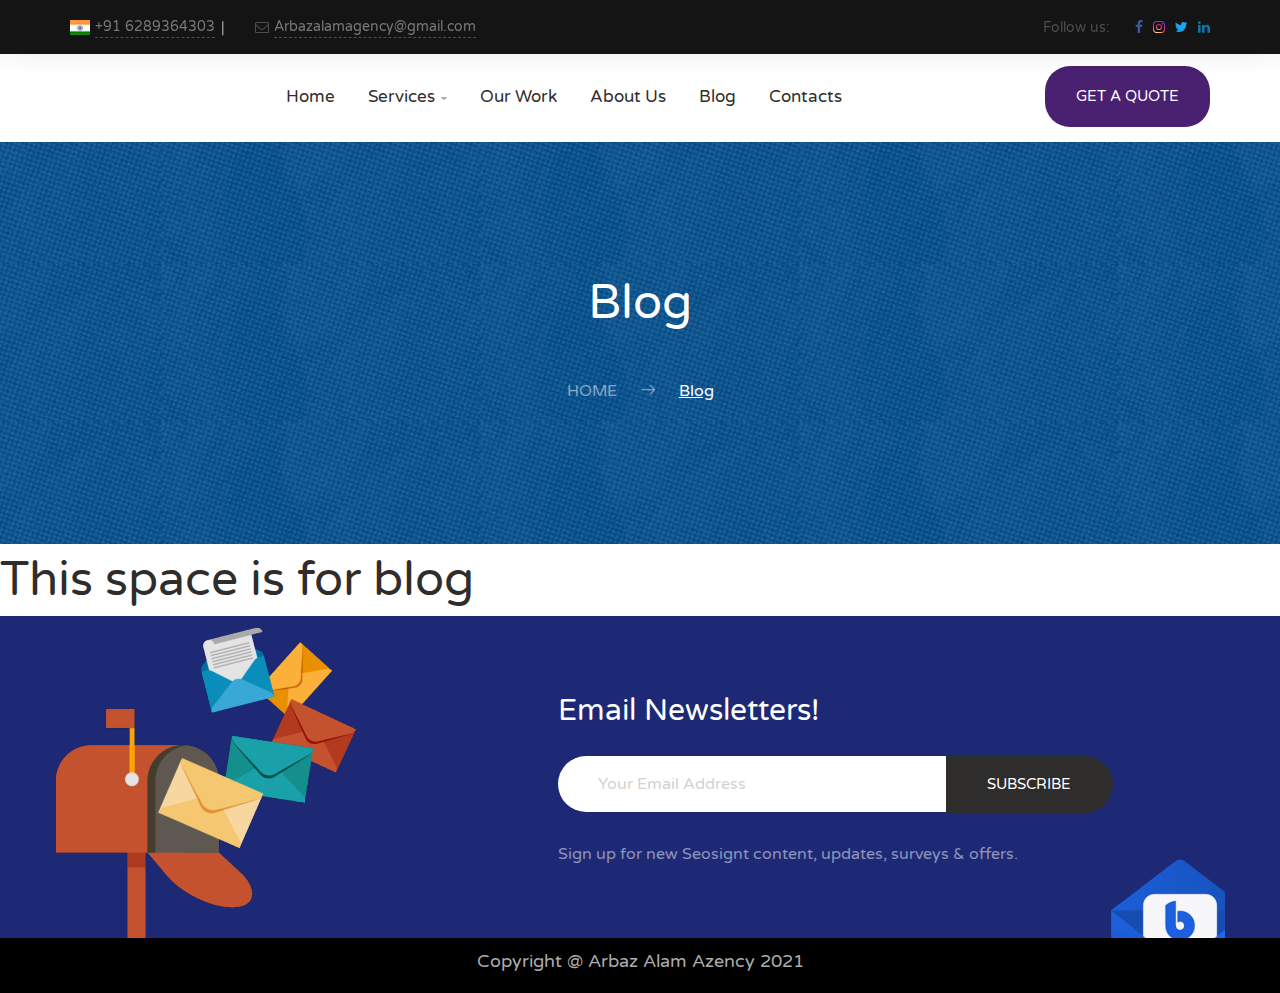
==== Blog.html @ 9a9d2b60 "second commit" ====
<!DOCTYPE html>


<head lang="en">
	<meta charset="UTF-8">
	<meta name="viewport" content="width=device-width, initial-scale=1, maximum-scale=1">
		<title>Full-stack development and digital marketing company : Arbaz Alam Agency</title>
	<meta name="description" content="Arbaz Alam Agency is a full-stack development and 360-degree digital marketing company in Kolkata. We use the latest technology for providing customised digital solutions. "/>
	<meta name="keywords" content=""/>   
 
	<title>Zinfytechwebsolutions</title>
	<link rel="stylesheet" type="text/css" href="Assets/Front/css/fonts.css">
	<link rel="stylesheet" type="text/css" href="Assets/Front/css/crumina-fonts.css">
	<link rel="stylesheet" type="text/css" href="Assets/Front/css/normalize.css">
	<link rel="stylesheet" type="text/css" href="Assets/Front/css/grid.css">
	<link rel="stylesheet" type="text/css" href="Assets/Front/css/base.css">
	<link rel="stylesheet" type="text/css" href="Assets/Front/css/blocks.css">
	<link rel="stylesheet" type="text/css" href="Assets/Front/css/layouts.css">
	<link rel="stylesheet" type="text/css" href="Assets/Front/css/modules.css">
	<link rel="stylesheet" type="text/css" href="Assets/Front/css/widgets-styles.css">
	<link rel="stylesheet" type="text/css" href="Assets/Front/css/ion.rangeSlider.css">
	<!--Plugins styles-->
	<link rel="stylesheet" type="text/css" href="Assets/Front/css/jquery.mCustomScrollbar.css">
	<link rel="stylesheet" type="text/css" href="Assets/Front/css/swiper.min.css">
	<link rel="stylesheet" type="text/css" href="Assets/Front/css/primary-menu.css">
	<link rel="stylesheet" type="text/css" href="Assets/Front/css/magnific-popup.css">
	<!--Styles for RTL-->
	<!--<link rel="stylesheet" type="text/css" href="https://www.arbazalamagency.com/Assets/Front/css/rtl">-->
	<!--External fonts-->
    <link rel="icon" type="image/png" sizes="32x32" href="Assets/Front/img/favicon-32x32.png">
	<link href='https://fonts.googleapis.com/css?family=Varela+Round' rel='stylesheet' type='text/css'>
<meta name="google-site-verification" content="yvPXe2JUXKKVXw12pAyNDhKRA_DHQ8byHoRpGs9jGdY" />


</head>
	<body>
		<body>
		<div class="top-bar top-bar-dark">
	<div class="container">
		<div class="top-bar-contact">
			<div class="contact-item">
                <span><img src="Assets/Front/img/india.jpg"/></span>
                <a href="tel:+91 6289364303">+91 6289364303</a>
			</div>
			<div class="contact-item">
				<span><i class="fa fa-envelope-o" aria-hidden="true"></i></span> 
                <a href="mailUs:">Arbazalamagency@gmail.com</a>
			</div>
		</div>
		<div class="follow_us">
			<span>Follow us:</span>
			<div class="socials">
				<a href="https://www.facebook.com/Arbazalamagency" target="_blank" class="social__item">
					<i class="fa fa-facebook" aria-hidden="true"></i>
				</a>
				<a href="https://www.instagram.com/Arbazalamagency" target="_blank" class="social__item">
					<i class="fa fa-instagram" aria-hidden="true"></i>
				</a>
				<a href="https://twitter.com/Arbazalamagency" target="_blank" class="social__item">
					<i class="fa fa-twitter" aria-hidden="true"></i>
				</a>
				<a href="https://www.linkedin.com/company/Arbazalamagency" target="_blank" class="social__item">
					<i class="fa fa-linkedin" aria-hidden="true"></i>
				</a>
			</div>
		</div>
		<a href="#" class="top-bar-close" id="top-bar-close-js">
			<span></span>
			<span></span>
		</a>
	</div>
</div>
<header class="header" id="site-header">
	<a href="#" id="top-bar-js" class="top-bar-link">
		<i class="seosight-icon seoicon-arrow-to-bottom"></i>
	</a>
	<div class="container">
		<div class="header-content-wrapper">
			<div class="logo">
				<a href="index.html" class="full-block-link"></a>
				 <img src="Assets/Front/img/logo.png" alt=""/>
				<div class="logo-text">
					<div class="logo-title"></div>
				</div>
			</div>

			<nav id="primary-menu" class="primary-menu">
				<a href='javascript:void(0)' id="menu-icon-trigger" class="menu-icon-trigger showhide">
					<span class="mob-menu--title">Menu</span>
					<span id="menu-icon-wrapper" class="menu-icon-wrapper" style="visibility: hidden">
						<svg width="1000px" height="1000px">
						<path id="pathD" d="M 300 400 L 700 400 C 900 400 900 750 600 850 A 400 400 0 0 1 200 200 L 800 800"></path>
						<path id="pathE" d="M 300 500 L 700 500"></path>
						<path id="pathF" d="M 700 600 L 300 600 C 100 600 100 200 400 150 A 400 380 0 1 1 200 800 L 800 200"></path>
						</svg>
					</span>
				</a>

				<!-- menu-icon-wrapper -->

				<ul class="primary-menu-menu">
					<li class="menu-item-has-children">
						<a href="index.html">Home</a>
					</li>

					<li class="has-megamenu menu-item-has-children">
						<a href="services.html">Services</a>
						<div class="megamenu" style="background-image: url(Assets/Front/img/menu-bg.png);">
							<div class="megamenu-row">

								<div class="col3">
									<ul>
										<li class="megamenu-item-info"><a href="graphics.html"><h5 class="megamenu-item-info-title">Graphics Designing</h5></a>  </li>
									</ul>
								</div>
								<div class="col3">
									<ul>
										<li class="megamenu-item-info"><a href="web-application-development.html"><h5 class="megamenu-item-info-title">Web Application Development</h5></a></li>
										

									</ul>
								</div>
								<div class="col3">
									<ul>
										<li class="megamenu-item-info"><a href="website-design-and-development.html"><h5 class="megamenu-item-info-title">Web Designing & Developments</h5></a></li>

									</ul>
								</div>
								<div class="col3">
                                    <ul>
										<li class="megamenu-item-info"><a href="dedicated-hiring.html"><h5 class="megamenu-item-info-title">Dedicated Hiring</h5></a></li>

									</ul>
								</div>
							</div>
                            
                            <div class="megamenu-row">

								<div class="col3">
									<ul>
										<li class="megamenu-item-info"><a href="digital-marketing.html"><h5 class="megamenu-item-info-title">Digital Marketing</h5></a></li>
										
                                        <li><a href="content-marketing.html">Content Marketing<i class="seoicon-right-arrow"></i></a></li>
										
										<li><a href="youtube-marketing.html">Youtube Marketing<i class="seoicon-right-arrow"></i></a></li>
										<li><a href="online-reputation-management.html">Online Reputation Management<i class="seoicon-right-arrow"></i></a></li>    
										<li><a href="pay-per-click-services.html">PPC and Search Engine Optimization<i class="seoicon-right-arrow"></i></a></li>
										<li><a href="app-store-optimization.html">App Store Optimization<i class="seoicon-right-arrow"></i></a></li>  
										<li><a href="social-media-marketing.html">Social Media Marketing<i class="seoicon-right-arrow"></i></a></li>
										<li><a href="search-engine-optimization.html">Search Engine Optimization</a></li>
										
									</ul>
								</div>
								<div class="col3">
									<ul>
										<li class="megamenu-item-info"><a href="cloud-application-development.html"><h5 class="megamenu-item-info-title">Cloud Application Development</h5></a></li>
									</ul>
								</div>
								<div class="col3">
									<ul>
										<li class="megamenu-item-info"><a href="ecommerce-solution.html"><h5 class="megamenu-item-info-title">Ecommerce Solution</h5></a></li>

									</ul>
								</div>


								<div class="col3">
									<ul>
  
										<li class="megamenu-item-info"><a href="mobile-application-development.html"><h5 class="megamenu-item-info-title">Mobile Application Development</h5></a></li>


									</ul>
								</div>
                                
                                

							</div>
						</div>
					</li>

					<li class="">
						<a href="our-work.html">Our Work</a>
					</li>  

					<li class="">
						<a href="about-us.html">About Us</a>

					</li>
					<li class="">
						<a href="blog.html">Blog</a>
					</li>


					<li class="">
						<a href="contacts.html">Contacts</a>
					</li>
				</ul>
			</nav>

			<ul class="nav-add">
				<li class="cart">

					<a href="#" class="js-cart-animate btn btn-medium btn--dark btn-hover-shadow user-menu-content  js-open-aside">
						Get a Quote 

					</a>

				</li>
			</ul>

		</div>

	</div>

</header>

<div class="mCustomScrollbar">
	<div class="popup right-menu">
		<div class="right-menu-wrap">
			<div class="user-menu-close js-close-aside">
				<a href="#" class="user-menu-content  js-clode-aside">
					<span></span>
					<span></span>
				</a>
			</div>
			<div class="logo">
				<a href="index.html" class="full-block-link"></a>
				<div class="logo-text">
					<div class="logo-title"><img src="Assets/Front/img/logo.png"/></div>
				</div>
			</div>
		</div>
		<div class="widget login">
			<form method="post" class="get-a-qoute-form">
			<input type="hidden" name="_token" value="SbrLzs7qEMmmI4bLr6UPaK0O0pzH6gcvlHvcuv82">				<input type="hidden" name="form_type" value="1">
				<input name="gaq_first_name" id="gaq_first_name" class="input-standard-grey" placeholder="First Name" type="text">
				<input name="gaq_second_name" id="gaq_second_name" class="password input-standard-grey" placeholder="Last Name" type="text">
				<input name="gaq_email" id="gaq_email" class="input-standard-grey" placeholder="Email" type="email">
				<input name="gaq_phone" id="gaq_phone" class="input-standard-grey" placeholder="Phone Number" type="text">
                <select id="gaq_service" name="gaq_service" class="input-standard-grey">
                    <option value="">-- Select Service --</option>
                    <option value="Graphics Design">Graphics Design</option>
                    <option value="Web Application Development">Web Application Development</option>
                    <option value="Website Design And Development">Website Design And Development</option>
                    <option value="Dedicated Hiring">Dedicated Hiring</option>
                    <option value="Digital Marketing">Digital Marketing</option>
                    <option value="Cloud Application Development">Cloud Application Development</option>
                    <option value="Ecommerce Solution">Ecommerce Solution</option>
                    <option value="Mobile Application Development">Mobile Application Development</option>
                </select>
				<textarea name="gaq_message" id="gaq_message" class="input-standard-grey" placeholder="Message"></textarea>
				<button class="btn btn-medium btn--dark btn-hover-shadow" name="">Send Message</button>

				<span id="get-a-qoute-form-msg"></span>
			</form>
		</div>
	</div>
</div>
<div class="content-wrapper">		
				<!-- Stunning Header -->
	<div class="stunning-header stunning-header-bg-lightblue">
		<div class="stunning-header-content"> 
			<h1 class="stunning-header-title">Blog</h1>
			<ul class="breadcrumbs">
				<li class="breadcrumbs-item">
					<a href="index.html">Home</a>
					<i class="seoicon-right-arrow"></i>
				</li>
				<li class="breadcrumbs-item active">
					<span href="#">Blog</span>
					<i class="seoicon-right-arrow"></i>
				</li>
			</ul>
		</div>
	</div>

	
	<!-- End Stunning header -->

	<h1>This space is for blog</h1>


	<!-- End Clients -->
	<div class="container-fluid bg-greens-color">
		<div class="row">
			<div class="container">

				<div class="row">

					<div class="subscribe scrollme">

						<div class="col-lg-6 col-lg-offset-5 col-md-6 col-md-offset-5 col-sm-12 col-xs-12">
							<h4 class="subscribe-title">Email Newsletters!</h4>
							<form class="subscribe-form" method="post">
								<input type="hidden" name="_token" value="SbrLzs7qEMmmI4bLr6UPaK0O0pzH6gcvlHvcuv82">								<input class="input-standard-grey input-white" name="subscribe_email" id="subscribe_email" placeholder="Your Email Address" type="email">
								<button class="subscr-btn">subscribe  
									<span class="semicircle--right"></span>
								</button> 
								<span id="subscribe-form-msg"></span>
							</form>
							<div class="sub-title">Sign up for new Seosignt content, updates, surveys & offers.</div>

						</div>  

						<div class="images-block">
							<img loading="lazy" src="Assets/Front/img/subscr1.png" alt="mail" class="mail">
							<img loading="lazy" src="Assets/Front/img/subscr-mailopen.png" alt="mail" class="mail-2">
						</div>
					</div>
				</div>
			</div>
		</div>
	</div>

<footer class="copyrt">
	<div >
		<p>Copyright @ Arbaz Alam Azency 2021</p>
	</div>
</footer>
	

<!-- Start of HubSpot Embed Code -->
  <script type="text/javascript" id="hs-script-loader" async defer src="../js.hs-scripts.com/9152427.js"></script>
<!-- End of HubSpot Embed Code -->


<!-- End Footer -->




<div id="myModal2" class="modal1">

  <!-- Modal content -->
  <div class="modal-content bs-example">
    <span class="close1">&times;</span>
    <img src="Assets/Front/img/iso-2015.jpg"/> 
  </div>

</div>
<div id="myModal3" class="modal">

  <!-- Modal content -->
  <div class="modal-content bs-example">
    <span class="close2">&times;</span>
    <img src="Assets/Front/img/iso-27001.jpg"/> 
  </div>

</div>

<!-- Overlay Search -->
<!--div class="overlay_search">
	<div class="container">
		<div class="row">
			<div class="form_search-wrap">
				<form>
					<input class="overlay_search-input" placeholder="Type and hit Enter..." type="text">
					<a href="#" class="overlay_search-close">
						<span></span>
						<span></span>
					</a>
				</form>
			</div>
		</div>
	</div>
</div--->	
<script src="Assets/Front/js/jquery-3.4.1.js"></script>
<!--script src="https://www.arystonwebsolution.com/assets/js/jquery.validate.js"></script--> 
<script src="Assets/Front/js/jquery.validate.js"></script> 
<script src="Assets/Front/js/js-plugins/crum-mega-menu.js"></script>
<script src="Assets/Front/js/js-plugins/swiper.jquery.min.js"></script>
<script src="Assets/Front/js/js-plugins/waypoints.js"></script>
<script src="Assets/Front/js/js-plugins/jquery.drawsvg.js"></script>
<script src="Assets/Front/js/js-plugins/jquery-countTo.js"></script>
<script src="Assets/Front/js/js-plugins/jquery.mousewheel.js"></script>
<script src="Assets/Front/js/js-plugins/jquery.mCustomScrollbar.js"></script>
<script src="Assets/Front/js/js-plugins/imagesLoaded.js"></script>
<script src="Assets/Front/js/js-plugins/jquery.magnific-popup.js"></script>
<script src="Assets/Front/js/js-plugins/jquery.matchHeight.js"></script>
<script src="Assets/Front/js/js-plugins/segment.js"></script>
<script src="Assets/Front/js/js-plugins/bootstrap.js"></script>
<script src="Assets/Front/js/js-plugins/jquery-circle-progress.js"></script>
<script src="Assets/Front/js/js-plugins/Headroom.js"></script>
<script src="Assets/Front/js/js-plugins/smooth-scroll.js"></script>
<script src="Assets/Front/js/js-plugins/jquery.nice-select.js"></script>
<script src="Assets/Front/js/js-plugins/fastClick.js"></script>
<script src="Assets/Front/js/js-plugins/form-actions.js"></script>
<script src="Assets/Front/js/js-plugins/velocity.js"></script>
<script src="Assets/Front/js/js-plugins/time-line.js"></script>
<script src="Assets/Front/js/js-plugins/ScrollMagic.min.js"></script>
<script src="Assets/Front/js/js-plugins/animation.velocity.min.js"></script>
<script src="Assets/Front/js/js-plugins/ajax-pagination.js"></script>
<script src="Assets/Front/js/js-plugins/donut-chart.js"></script>
<script src="Assets/Front/js/js-plugins/isotope.pkgd.min.js"></script>
<script src="Assets/Front/js/js-plugins/photo-gallery.js"></script>
<script src="Assets/Front/js/js-plugins/ion.rangeSlider.js"></script>
<script src="Assets/Front/js/js-plugins/leaflet.js"></script>
<script src="Assets/Front/js/js-plugins/MarkerClusterGroup.js"></script>
<script src="Assets/Front/js/main.js"></script>
<!-- jQuery-scripts for Modules (Send Message) -->
<script src="Assets/Front/modules/forms/src/js/jquery.validate.min.js"></script>
<script src="Assets/Front/modules/forms/src/js/sweetalert2.all.js"></script>
<script src="Assets/Front/modules/forms/src/js/scripts.js"></script>
<!-- /jQuery-scripts for Modules (Send Message) -->
<!-- ...end JS Script -->
<script>
$(function () {
    $.validator.addMethod("lettersonly", function(value, element) {
        return this.optional(element) || /^[a-z\s]+$/i.test(value);
    });
    $.validator.addMethod("emailExt", function(value, element, param) {
        return value.match(/^[a-zA-Z0-9_\.%\+\-]+@[a-zA-Z0-9\.\-]+\.[a-zA-Z]{2,}$/);
    });
    $(".contact-us-form").validate({  
        rules: {
            website_url: {
                required: true,
            },
			contact_name: {
                required: true,
                lettersonly: true,
            },
            contact_email: {
                required: true,
                emailExt: true,
            },
            contact_phone: {
                required: true,
                digits: true,
                minlength:10,
                maxlength:12,
            },
            contact_message: "required"
        },
        messages: {
            website_url: {
                required: "Website URL Required!",
            },
			contact_name: {
                required: "Name Required!",
                lettersonly: "Characters only",
            },
            contact_email: {
                required: "Email Required!",
                emailExt: "Please enter a valid email",
            },
            contact_phone: {
                required: "Phone No Required!",
                digits: "Only Digit",
                minlength: "Phone No must contain at least 10 digit",
                maxlength: "Phone No must be less than 12 digit",
            },
            contact_message: "Message Required!"
        },
        submitHandler: function(form) {
            $.ajax({
                type: 'post',
				url: "https://www.Arbazalamagency.com/contact-form",
                data: $('form').serialize(),
                headers: {'X-CSRF-TOKEN': $('meta[name="csrf-token"]').attr('content')},
                dataType: 'json',  
                success: function (data) {
                    console.log('data'+data['status']);
                    if( data['status'] == 1 ){
                        $("#contact_name").val("");
                        $("#contact_email").val("");
                        $("#contact_phone").val("");
                        $("#website_url").val("");
                        $("#contact_message").val("");
                        $("#contact-us-form-msg").html("<font color='green'>Thank you for contacting us. We will be in touch with you very soon.</font>");
                    }else{
                        $("#contact-us-form-msg").html("<font color='red'>Try After Some time!</font>");
                    }
                }
            });
        }
    });    
});
</script>

<script>
$(function () {
    $.validator.addMethod("lettersonly", function(value, element) {
        return this.optional(element) || /^[a-z\s]+$/i.test(value);
    });
    $.validator.addMethod("emailExt", function(value, element, param) {
        return value.match(/^[a-zA-Z0-9_\.%\+\-]+@[a-zA-Z0-9\.\-]+\.[a-zA-Z]{2,}$/);
    });
    $(".get-a-qoute-form").validate({
        rules: {
            gaq_first_name: {
                required: true,
                lettersonly: true,
            },
			gaq_second_name: {
                required: true,
                lettersonly: true,
            },
            gaq_email: {
                required: true,
                emailExt: true,
            },
            gaq_phone: {
                required: true,
                digits: true,
                minlength:10,
                maxlength:12,
            },
            gaq_service: "required",
            gaq_message: "required"
        },
        messages: {
            gaq_first_name: {
                required: "First Name Required!",
                lettersonly: "Characters only",
            },
			gaq_second_name: {
                required: "Last Name Required!",
                lettersonly: "Characters only",
            },
            gaq_email: {
                required: "Email Required!",
                emailExt: "Please enter a valid email",
            },
            gaq_phone: {
                required: "Phone No Required!",
                digits: "Only Digit",
                minlength: "Phone No must contain at least 10 digit",
                maxlength: "Phone No must be less than 12 digit",
            },
            gaq_service: "Service Required!",
            gaq_message: "Message Required!"
        },
        submitHandler: function(form) {
            $.ajax({  
                type: 'post',
				url: "https://www.Arbazalamagency.com/contact-form",
                data: $(".get-a-qoute-form").serialize(),
                headers: {'X-CSRF-TOKEN': $('meta[name="csrf-token"]').attr('content')},
                dataType: 'json',
                success: function (data) {
                    console.log('data'+data['status']);
                    if( data['status'] == 1 ){
                        $("#gaq_first_name").val("");
                        $("#gaq_second_name").val("");
                        $("#gaq_email").val("");
                        $("#gaq_phone").val("");
                        $("#gaq_message").val("");
                        $("#get-a-qoute-form-msg").html("<font color='green'>Thank you for contacting us. We will be in touch with you very soon.</font>");
                    }else{
                        $("#get-a-qoute-form-msg").html("<font color='red'>Try After Some time!</font>");
                    }
                }
            });
        }
    });    
});
</script>



<script>
$(function () {
    $.validator.addMethod("lettersonly", function(value, element) {
        return this.optional(element) || /^[a-z\s]+$/i.test(value);
    });
    $.validator.addMethod("emailExt", function(value, element, param) {
        return value.match(/^[a-zA-Z0-9_\.%\+\-]+@[a-zA-Z0-9\.\-]+\.[a-zA-Z]{2,}$/);
    });
	$.validator.addMethod("extension", function (value, element, param) {
		param = typeof param === "string" ? param.replace(/,/g, '|') : "pdf|doc|docx";
        return this.optional(element) || value.match(new RegExp(".(" + param + ")$", "i"));
    });
    $(".career-form").validate({
        rules: {
            career_name: {
                required: true,
                lettersonly: true,
            },
            career_email: {
                required: true,
                emailExt: true,
            },
            career_phone: {
                required: true,
                digits: true,
                minlength:10,
                maxlength:12,
            },
			career_cv: {
				required: true,
				extension: "pdf|doc|docx",
				//filesize: "1000",
			},
            gaq_message: "required"
        },
        messages: {
            career_name: {
                required: "Name Required!",
                lettersonly: "Characters only",
            },
            career_email: {
                required: "Email Required!",
                emailExt: "Please enter a valid email",
            },
            career_phone: {
                required: "Phone No Required!",
                digits: "Only Digit",
                minlength: "Phone No must contain at least 10 digit",
                maxlength: "Phone No must be less than 12 digit",
            },
			career_cv: {
				required: "Document Required!",
				extension: "Please select only DOC/PDF files",
				//filesize: "file size must be less than 1 KB.",
			},
            gaq_message: "Message Required!"
        },
        /*
		submitHandler: function(form) {
			var file_data = $('#career_cv').prop('files')[0];   
			var form_data = new FormData();                  
			form_data.append('file', file_data);
			alert(form_data);                           
	
            $.ajax({
                type: 'post',
				url: "https://www.Arbazalamagency.com/career-form",
                data: form_data,
            
                headers: {'X-CSRF-TOKEN': $('meta[name="csrf-token"]').attr('content')},
        
                dataType: 'json',
                success: function (data) {
                    console.log('data'+data['status']);
                    if( data['status'] == 1 ){
                        $("#gaq_first_name").val("");
                        $("#gaq_second_name").val("");
                        $("#gaq_email").val("");
                        $("#gaq_phone").val("");
                        $("#gaq_message").val("");
                        $("#get-a-qoute-form-msg").html("<font color='green'>Thank you for contacting us. We will be in touch with you very soon.</font>");
                    }else{
                        $("#get-a-qoute-form-msg").html("<font color='red'>Try After Some time!</font>");
                    }
                }
            });
        }
		*/
    });    
});
</script>

<script>
$(function () {
    
    $.validator.addMethod("emailExt", function(value, element, param) {
        return value.match(/^[a-zA-Z0-9_\.%\+\-]+@[a-zA-Z0-9\.\-]+\.[a-zA-Z]{2,}$/);
    });
    $(".subscribe-form").validate({
        rules: {
            subscribe_email: { 
                required: true,
                emailExt: true,  
            }  
        },
        messages: {
            subscribe_email: {
                required: "Email Required!",
                emailExt: "Please enter a valid email",
            }
        },
        submitHandler: function(form) {
			$("#subscribe-form-msg").html("");
            $.ajax({
                type: 'post',
				url: "https://www.Arbazalamagency.com/subscribe-form",  
                data: $('.subscribe-form').serialize(),  
            
                headers: {'X-CSRF-TOKEN': $('meta[name="csrf-token"]').attr('content')},
        
                dataType: 'json',
                success: function (data) {
                    console.log('data'+data['status']);
                    if( data['status'] ){
                        $("#subscribe_email").val("");
                        $("#subscribe-form-msg").html("<font color='yellow'>" +data['status']+ "</font>");
                    }
                }
            });
        }
    });    
});
</script>
<!--	CAREER 	-->
<script>
var modalc = document.getElementById("myModal");
var btn = document.getElementById("myBtnc1");
var span = document.getElementsByClassName("close")[0];
btn.onclick = function() {
  modalc.style.display = "block";  
}
span.onclick = function() {
  modalc.style.display = "none";
}
window.onclick = function(event) {
  if (event.target == modalc) {
    modalc.style.display = "none";
  }
}  
</script>
<script>
var modalc = document.getElementById("myModal");
var btn = document.getElementById("myBtnc2");
var span = document.getElementsByClassName("close")[0];
btn.onclick = function() {
  modalc.style.display = "block";
}
span.onclick = function() {
  modalc.style.display = "none";
}
window.onclick = function(event) {
  if (event.target == modalc) {
    modalc.style.display = "none";
  }
}  
</script>
<script>
var modalc = document.getElementById("myModal");
var btn = document.getElementById("myBtnc3");
var span = document.getElementsByClassName("close")[0];
btn.onclick = function() {
  modalc.style.display = "block";  
}
span.onclick = function() {
  modalc.style.display = "none";
}
window.onclick = function(event) {
  if (event.target == modalc) {
    modalc.style.display = "none";
  }
}  
</script>
<script>
var modalc = document.getElementById("myModal");
var btn = document.getElementById("myBtnc4");
var span = document.getElementsByClassName("close")[0];
btn.onclick = function() {
  modalc.style.display = "block";  
}
span.onclick = function() {
  modalc.style.display = "none";
}
window.onclick = function(event) {
  if (event.target == modalc) {
    modalc.style.display = "none";
  }
}  
</script>
<script>
var modalc = document.getElementById("myModal");
var btn = document.getElementById("myBtnc5");
var span = document.getElementsByClassName("close")[0];
btn.onclick = function() {
  modalc.style.display = "block";  
}
span.onclick = function() {
  modalc.style.display = "none";
}
window.onclick = function(event) {
  if (event.target == modalc) {
    modalc.style.display = "none";
  }
}  
</script>
<script>
var modalc = document.getElementById("myModal");
var btn = document.getElementById("myBtnc6");
var span = document.getElementsByClassName("close")[0];
btn.onclick = function() {
  modalc.style.display = "block";  
}
span.onclick = function() {
  modalc.style.display = "none";
}
window.onclick = function(event) {
  if (event.target == modalc) {
    modalc.style.display = "none";
  }
}  
</script>
<script>
// Get the modal
var modal1 = document.getElementById("myModal2");
// Get the button that opens the modal
var btn = document.getElementById("myBtn2");
// Get the <span> element that closes the modal
var span = document.getElementsByClassName("close1")[0];
// When the user clicks the button, open the modal 
btn.onclick = function() {
  modal1.style.display = "block";
}
// When the user clicks on <span> (x), close the modal
span.onclick = function() {
  modal1.style.display = "none";
}
// When the user clicks anywhere outside of the modal, close it
window.onclick = function(event) {
  if (event.target == modal1) {
    modal1.style.display = "none";
  }
}
</script>
<script>
// Get the modal
var modal = document.getElementById("myModal3");
// Get the button that opens the modal
var btn = document.getElementById("myBtn3");
// Get the <span> element that closes the modal
var span = document.getElementsByClassName("close2")[0];
// When the user clicks the button, open the modal 
btn.onclick = function() {
	modal.style.display = "block";
}
// When the user clicks on <span> (x), close the modal
span.onclick = function() {
	modal.style.display = "none";
}

// When the user clicks anywhere outside of the modal, close it
window.onclick = function(event) {
  if (event.target == modal) {
    modal.style.display = "none";
  }
}
</script>

	</body> 

<!-- Mirrored from www.Arbazalamagency.com/about-us by HTTrack Website Copier/3.x [XR&CO'2014], Sat, 12 Jun 2021 11:02:19 GMT -->
</html>
---- Assets/Front/css/fonts.css ----
/*!
 *  Font Awesome 4.5.0 by @davegandy - http://fontawesome.io - @fontawesome
 *  License - http://fontawesome.io/license (Font: SIL OFL 1.1, CSS: MIT License)
 */
/* FONT PATH
 * -------------------------- */
@font-face {
  font-family: 'FontAwesome';
  src: url("../fonts/fontawesome-webfontd41dd41d.eot?");
  src: url("../fonts/fontawesome-webfontd41dd41d.eot?#iefix") format("embedded-opentype"), url("../fonts/fontawesome-webfont.html") format("woff2"), url("../fonts/fontawesome-webfont.woff") format("woff"), url("../fonts/fontawesome-webfont.ttf") format("truetype"), url("../fonts/fontawesome-webfont.svg#fontawesomeregular") format("svg");
  font-weight: normal;
  font-style: normal; }

.fa {
  display: inline-block;
  font: normal normal normal 14px/1 FontAwesome;
  font-size: inherit;
  text-rendering: auto;
  -webkit-font-smoothing: antialiased;
  -moz-osx-font-smoothing: grayscale; }

/* makes the font 33% larger relative to the icon container */
.fa-lg {
    font-size: 1.33333333em;
    line-height: 0.75em;
    vertical-align: -15%;
}
.fa-2x {
    font-size: 2em;
}
.fa-3x {
    font-size: 3em;
}
.fa-4x {
    font-size: 4em;
}
.fa-5x {
    font-size: 5em;
}
.fa-fw {
    width: 1.28571429em;
    text-align: center;
}
.fa-ul {
    padding-left: 0;
    margin-left: 2.14285714em;
    list-style-type: none;
}
.fa-ul > li {
    position: relative;
}
.fa-li {
    position: absolute;
    left: -2.14285714em;
    width: 2.14285714em;
    top: 0.14285714em;
    text-align: center;
}
.fa-li.fa-lg {
    left: -1.85714286em;
}
.fa-border {
    padding: .2em .25em .15em;
    border: solid 0.08em #eeeeee;
    border-radius: .1em;
}
.fa-pull-left {
    float: left;
}
.fa-pull-right {
    float: right;
}
.fa.fa-pull-left {
    margin-right: .3em;
}
.fa.fa-pull-right {
    margin-left: .3em;
}
/* Deprecated as of 4.4.0 */
.pull-right {
    float: right;
}
.pull-left {
    float: left;
}
.fa.pull-left {
    margin-right: .3em;
}
.fa.pull-right {
    margin-left: .3em;
}
.fa-spin {
    -webkit-animation: fa-spin 2s infinite linear;
    animation: fa-spin 2s infinite linear;
}
.fa-pulse {
    -webkit-animation: fa-spin 1s infinite steps(8);
    animation: fa-spin 1s infinite steps(8);
}
@-webkit-keyframes fa-spin {
    0% {
        -webkit-transform: rotate(0deg);
        transform: rotate(0deg);
    }
    100% {
        -webkit-transform: rotate(359deg);
        transform: rotate(359deg);
    }
}
@keyframes fa-spin {
    0% {
        -webkit-transform: rotate(0deg);
        transform: rotate(0deg);
    }
    100% {
        -webkit-transform: rotate(359deg);
        transform: rotate(359deg);
    }
}
.fa-rotate-90 {
    -ms-filter: "progid:DXImageTransform.Microsoft.BasicImage(rotation=1)";
    -webkit-transform: rotate(90deg);
    -ms-transform: rotate(90deg);
    transform: rotate(90deg);
}
.fa-rotate-180 {
    -ms-filter: "progid:DXImageTransform.Microsoft.BasicImage(rotation=2)";
    -webkit-transform: rotate(180deg);
    -ms-transform: rotate(180deg);
    transform: rotate(180deg);
}
.fa-rotate-270 {
    -ms-filter: "progid:DXImageTransform.Microsoft.BasicImage(rotation=3)";
    -webkit-transform: rotate(270deg);
    -ms-transform: rotate(270deg);
    transform: rotate(270deg);
}
.fa-flip-horizontal {
    -ms-filter: "progid:DXImageTransform.Microsoft.BasicImage(rotation=0, mirror=1)";
    -webkit-transform: scale(-1, 1);
    -ms-transform: scale(-1, 1);
    transform: scale(-1, 1);
}
.fa-flip-vertical {
    -ms-filter: "progid:DXImageTransform.Microsoft.BasicImage(rotation=2, mirror=1)";
    -webkit-transform: scale(1, -1);
    -ms-transform: scale(1, -1);
    transform: scale(1, -1);
}
:root .fa-rotate-90,
:root .fa-rotate-180,
:root .fa-rotate-270,
:root .fa-flip-horizontal,
:root .fa-flip-vertical {
    -webkit-filter: none;
    filter: none;
}
.fa-stack {
    position: relative;
    display: inline-block;
    width: 2em;
    height: 2em;
    line-height: 2em;
    vertical-align: middle;
}
.fa-stack-1x,
.fa-stack-2x {
    position: absolute;
    left: 0;
    width: 100%;
    text-align: center;
}
.fa-stack-1x {
    line-height: inherit;
}
.fa-stack-2x {
    font-size: 2em;
}
.fa-inverse {
    color: #ffffff;
}
/* Font Awesome uses the Unicode Private Use Area (PUA) to ensure screen
   readers do not read off random characters that represent icons */
.fa-glass:before {
    content: "\f000";
}
.fa-music:before {
    content: "\f001";
}
.fa-search:before {
    content: "\f002";
}
.fa-envelope-o:before {
    content: "\f003";
}
.fa-heart:before {
    content: "\f004";
}
.fa-star:before {
    content: "\f005";
}
.fa-star-o:before {
    content: "\f006";
}
.fa-user:before {
    content: "\f007";
}
.fa-film:before {
    content: "\f008";
}
.fa-th-large:before {
    content: "\f009";
}
.fa-th:before {
    content: "\f00a";
}
.fa-th-list:before {
    content: "\f00b";
}
.fa-check:before {
    content: "\f00c";
}
.fa-remove:before,
.fa-close:before,
.fa-times:before {
    content: "\f00d";
}
.fa-search-plus:before {
    content: "\f00e";
}
.fa-search-minus:before {
    content: "\f010";
}
.fa-power-off:before {
    content: "\f011";
}
.fa-signal:before {
    content: "\f012";
}
.fa-gear:before,
.fa-cog:before {
    content: "\f013";
}
.fa-trash-o:before {
    content: "\f014";
}
.fa-home:before {
    content: "\f015";
}
.fa-file-o:before {
    content: "\f016";
}
.fa-clock-o:before {
    content: "\f017";
}
.fa-road:before {
    content: "\f018";
}
.fa-download:before {
    content: "\f019";
}
.fa-arrow-circle-o-down:before {
    content: "\f01a";
}
.fa-arrow-circle-o-up:before {
    content: "\f01b";
}
.fa-inbox:before {
    content: "\f01c";
}
.fa-play-circle-o:before {
    content: "\f01d";
}
.fa-rotate-right:before,
.fa-repeat:before {
    content: "\f01e";
}
.fa-refresh:before {
    content: "\f021";
}
.fa-list-alt:before {
    content: "\f022";
}
.fa-lock:before {
    content: "\f023";
}
.fa-flag:before {
    content: "\f024";
}
.fa-headphones:before {
    content: "\f025";
}
.fa-volume-off:before {
    content: "\f026";
}
.fa-volume-down:before {
    content: "\f027";
}
.fa-volume-up:before {
    content: "\f028";
}
.fa-qrcode:before {
    content: "\f029";
}
.fa-barcode:before {
    content: "\f02a";
}
.fa-tag:before {
    content: "\f02b";
}
.fa-tags:before {
    content: "\f02c";
}
.fa-book:before {
    content: "\f02d";
}
.fa-bookmark:before {
    content: "\f02e";
}
.fa-print:before {
    content: "\f02f";
}
.fa-camera:before {
    content: "\f030";
}
.fa-font:before {
    content: "\f031";
}
.fa-bold:before {
    content: "\f032";
}
.fa-italic:before {
    content: "\f033";
}
.fa-text-height:before {
    content: "\f034";
}
.fa-text-width:before {
    content: "\f035";
}
.fa-align-left:before {
    content: "\f036";
}
.fa-align-center:before {
    content: "\f037";
}
.fa-align-right:before {
    content: "\f038";
}
.fa-align-justify:before {
    content: "\f039";
}
.fa-list:before {
    content: "\f03a";
}
.fa-dedent:before,
.fa-outdent:before {
    content: "\f03b";
}
.fa-indent:before {
    content: "\f03c";
}
.fa-video-camera:before {
    content: "\f03d";
}
.fa-photo:before,
.fa-image:before,
.fa-picture-o:before {
    content: "\f03e";
}
.fa-pencil:before {
    content: "\f040";
}
.fa-map-marker:before {
    content: "\f041";
}
.fa-adjust:before {
    content: "\f042";
}
.fa-tint:before {
    content: "\f043";
}
.fa-edit:before,
.fa-pencil-square-o:before {
    content: "\f044";
}
.fa-share-square-o:before {
    content: "\f045";
}
.fa-check-square-o:before {
    content: "\f046";
}
.fa-arrows:before {
    content: "\f047";
}
.fa-step-backward:before {
    content: "\f048";
}
.fa-fast-backward:before {
    content: "\f049";
}
.fa-backward:before {
    content: "\f04a";
}
.fa-play:before {
    content: "\f04b";
}
.fa-pause:before {
    content: "\f04c";
}
.fa-stop:before {
    content: "\f04d";
}
.fa-forward:before {
    content: "\f04e";
}
.fa-fast-forward:before {
    content: "\f050";
}
.fa-step-forward:before {
    content: "\f051";
}
.fa-eject:before {
    content: "\f052";
}
.fa-chevron-left:before {
    content: "\f053";
}
.fa-chevron-right:before {
    content: "\f054";
}
.fa-plus-circle:before {
    content: "\f055";
}
.fa-minus-circle:before {
    content: "\f056";
}
.fa-times-circle:before {
    content: "\f057";
}
.fa-check-circle:before {
    content: "\f058";
}
.fa-question-circle:before {
    content: "\f059";
}
.fa-info-circle:before {
    content: "\f05a";
}
.fa-crosshairs:before {
    content: "\f05b";
}
.fa-times-circle-o:before {
    content: "\f05c";
}
.fa-check-circle-o:before {
    content: "\f05d";
}
.fa-ban:before {
    content: "\f05e";
}
.fa-arrow-left:before {
    content: "\f060";
}
.fa-arrow-right:before {
    content: "\f061";
}
.fa-arrow-up:before {
    content: "\f062";
}
.fa-arrow-down:before {
    content: "\f063";
}
.fa-mail-forward:before,
.fa-share:before {
    content: "\f064";
}
.fa-expand:before {
    content: "\f065";
}
.fa-compress:before {
    content: "\f066";
}
.fa-plus:before {
    content: "\f067";
}
.fa-minus:before {
    content: "\f068";
}
.fa-asterisk:before {
    content: "\f069";
}
.fa-exclamation-circle:before {
    content: "\f06a";
}
.fa-gift:before {
    content: "\f06b";
}
.fa-leaf:before {
    content: "\f06c";
}
.fa-fire:before {
    content: "\f06d";
}
.fa-eye:before {
    content: "\f06e";
}
.fa-eye-slash:before {
    content: "\f070";
}
.fa-warning:before,
.fa-exclamation-triangle:before {
    content: "\f071";
}
.fa-plane:before {
    content: "\f072";
}
.fa-calendar:before {
    content: "\f073";
}
.fa-random:before {
    content: "\f074";
}
.fa-comment:before {
    content: "\f075";
}
.fa-magnet:before {
    content: "\f076";
}
.fa-chevron-up:before {
    content: "\f077";
}
.fa-chevron-down:before {
    content: "\f078";
}
.fa-retweet:before {
    content: "\f079";
}
.fa-shopping-cart:before {
    content: "\f07a";
}
.fa-folder:before {
    content: "\f07b";
}
.fa-folder-open:before {
    content: "\f07c";
}
.fa-arrows-v:before {
    content: "\f07d";
}
.fa-arrows-h:before {
    content: "\f07e";
}
.fa-bar-chart-o:before,
.fa-bar-chart:before {
    content: "\f080";
}
.fa-twitter-square:before {
    content: "\f081";
}
.fa-facebook-square:before {
    content: "\f082";
}
.fa-camera-retro:before {
    content: "\f083";
}
.fa-key:before {
    content: "\f084";
}
.fa-gears:before,
.fa-cogs:before {
    content: "\f085";
}
.fa-comments:before {
    content: "\f086";
}
.fa-thumbs-o-up:before {
    content: "\f087";
}
.fa-thumbs-o-down:before {
    content: "\f088";
}
.fa-star-half:before {
    content: "\f089";
}
.fa-heart-o:before {
    content: "\f08a";
}
.fa-sign-out:before {
    content: "\f08b";
}
.fa-linkedin-square:before {
    content: "\f08c";
}
.fa-thumb-tack:before {
    content: "\f08d";
}
.fa-external-link:before {
    content: "\f08e";
}
.fa-sign-in:before {
    content: "\f090";
}
.fa-trophy:before {
    content: "\f091";
}
.fa-github-square:before {
    content: "\f092";
}
.fa-upload:before {
    content: "\f093";
}
.fa-lemon-o:before {
    content: "\f094";
}
.fa-phone:before {
    content: "\f095";
}
.fa-square-o:before {
    content: "\f096";
}
.fa-bookmark-o:before {
    content: "\f097";
}
.fa-phone-square:before {
    content: "\f098";
}
.fa-twitter:before {
    content: "\f099";
}
.fa-facebook-f:before,
.fa-facebook:before {
    content: "\f09a";
}
.fa-github:before {
    content: "\f09b";
}
.fa-unlock:before {
    content: "\f09c";
}
.fa-credit-card:before {
    content: "\f09d";
}
.fa-feed:before,
.fa-rss:before {
    content: "\f09e";
}
.fa-hdd-o:before {
    content: "\f0a0";
}
.fa-bullhorn:before {
    content: "\f0a1";
}
.fa-bell:before {
    content: "\f0f3";
}
.fa-certificate:before {
    content: "\f0a3";
}
.fa-hand-o-right:before {
    content: "\f0a4";
}
.fa-hand-o-left:before {
    content: "\f0a5";
}
.fa-hand-o-up:before {
    content: "\f0a6";
}
.fa-hand-o-down:before {
    content: "\f0a7";
}
.fa-arrow-circle-left:before {
    content: "\f0a8";
}
.fa-arrow-circle-right:before {
    content: "\f0a9";
}
.fa-arrow-circle-up:before {
    content: "\f0aa";
}
.fa-arrow-circle-down:before {
    content: "\f0ab";
}
.fa-globe:before {
    content: "\f0ac";
}
.fa-wrench:before {
    content: "\f0ad";
}
.fa-tasks:before {
    content: "\f0ae";
}
.fa-filter:before {
    content: "\f0b0";
}
.fa-briefcase:before {
    content: "\f0b1";
}
.fa-arrows-alt:before {
    content: "\f0b2";
}
.fa-group:before,
.fa-users:before {
    content: "\f0c0";
}
.fa-chain:before,
.fa-link:before {
    content: "\f0c1";
}
.fa-cloud:before {
    content: "\f0c2";
}
.fa-flask:before {
    content: "\f0c3";
}
.fa-cut:before,
.fa-scissors:before {
    content: "\f0c4";
}
.fa-copy:before,
.fa-files-o:before {
    content: "\f0c5";
}
.fa-paperclip:before {
    content: "\f0c6";
}
.fa-save:before,
.fa-floppy-o:before {
    content: "\f0c7";
}
.fa-square:before {
    content: "\f0c8";
}
.fa-navicon:before,
.fa-reorder:before,
.fa-bars:before {
    content: "\f0c9";
}
.fa-list-ul:before {
    content: "\f0ca";
}
.fa-list-ol:before {
    content: "\f0cb";
}
.fa-strikethrough:before {
    content: "\f0cc";
}
.fa-underline:before {
    content: "\f0cd";
}
.fa-table:before {
    content: "\f0ce";
}
.fa-magic:before {
    content: "\f0d0";
}
.fa-truck:before {
    content: "\f0d1";
}
.fa-pinterest:before {
    content: "\f0d2";
}
.fa-pinterest-square:before {
    content: "\f0d3";
}
.fa-google-plus-square:before {
    content: "\f0d4";
}
.fa-google-plus:before {
    content: "\f0d5";
}
.fa-money:before {
    content: "\f0d6";
}
.fa-caret-down:before {
    content: "\f0d7";
}
.fa-caret-up:before {
    content: "\f0d8";
}
.fa-caret-left:before {
    content: "\f0d9";
}
.fa-caret-right:before {
    content: "\f0da";
}
.fa-columns:before {
    content: "\f0db";
}
.fa-unsorted:before,
.fa-sort:before {
    content: "\f0dc";
}
.fa-sort-down:before,
.fa-sort-desc:before {
    content: "\f0dd";
}
.fa-sort-up:before,
.fa-sort-asc:before {
    content: "\f0de";
}
.fa-envelope:before {
    content: "\f0e0";
}
.fa-linkedin:before {
    content: "\f0e1";
}
.fa-rotate-left:before,
.fa-undo:before {
    content: "\f0e2";
}
.fa-legal:before,
.fa-gavel:before {
    content: "\f0e3";
}
.fa-dashboard:before,
.fa-tachometer:before {
    content: "\f0e4";
}
.fa-comment-o:before {
    content: "\f0e5";
}
.fa-comments-o:before {
    content: "\f0e6";
}
.fa-flash:before,
.fa-bolt:before {
    content: "\f0e7";
}
.fa-sitemap:before {
    content: "\f0e8";
}
.fa-umbrella:before {
    content: "\f0e9";
}
.fa-paste:before,
.fa-clipboard:before {
    content: "\f0ea";
}
.fa-lightbulb-o:before {
    content: "\f0eb";
}
.fa-exchange:before {
    content: "\f0ec";
}
.fa-cloud-download:before {
    content: "\f0ed";
}
.fa-cloud-upload:before {
    content: "\f0ee";
}
.fa-user-md:before {
    content: "\f0f0";
}
.fa-stethoscope:before {
    content: "\f0f1";
}
.fa-suitcase:before {
    content: "\f0f2";
}
.fa-bell-o:before {
    content: "\f0a2";
}
.fa-coffee:before {
    content: "\f0f4";
}
.fa-cutlery:before {
    content: "\f0f5";
}
.fa-file-text-o:before {
    content: "\f0f6";
}
.fa-building-o:before {
    content: "\f0f7";
}
.fa-hospital-o:before {
    content: "\f0f8";
}
.fa-ambulance:before {
    content: "\f0f9";
}
.fa-medkit:before {
    content: "\f0fa";
}
.fa-fighter-jet:before {
    content: "\f0fb";
}
.fa-beer:before {
    content: "\f0fc";
}
.fa-h-square:before {
    content: "\f0fd";
}
.fa-plus-square:before {
    content: "\f0fe";
}
.fa-angle-double-left:before {
    content: "\f100";
}
.fa-angle-double-right:before {
    content: "\f101";
}
.fa-angle-double-up:before {
    content: "\f102";
}
.fa-angle-double-down:before {
    content: "\f103";
}
.fa-angle-left:before {
    content: "\f104";
}
.fa-angle-right:before {
    content: "\f105";
}
.fa-angle-up:before {
    content: "\f106";
}
.fa-angle-down:before {
    content: "\f107";
}
.fa-desktop:before {
    content: "\f108";
}
.fa-laptop:before {
    content: "\f109";
}
.fa-tablet:before {
    content: "\f10a";
}
.fa-mobile-phone:before,
.fa-mobile:before {
    content: "\f10b";
}
.fa-circle-o:before {
    content: "\f10c";
}
.fa-quote-left:before {
    content: "\f10d";
}
.fa-quote-right:before {
    content: "\f10e";
}
.fa-spinner:before {
    content: "\f110";
}
.fa-circle:before {
    content: "\f111";
}
.fa-mail-reply:before,
.fa-reply:before {
    content: "\f112";
}
.fa-github-alt:before {
    content: "\f113";
}
.fa-folder-o:before {
    content: "\f114";
}
.fa-folder-open-o:before {
    content: "\f115";
}
.fa-smile-o:before {
    content: "\f118";
}
.fa-frown-o:before {
    content: "\f119";
}
.fa-meh-o:before {
    content: "\f11a";
}
.fa-gamepad:before {
    content: "\f11b";
}
.fa-keyboard-o:before {
    content: "\f11c";
}
.fa-flag-o:before {
    content: "\f11d";
}
.fa-flag-checkered:before {
    content: "\f11e";
}
.fa-terminal:before {
    content: "\f120";
}
.fa-code:before {
    content: "\f121";
}
.fa-mail-reply-all:before,
.fa-reply-all:before {
    content: "\f122";
}
.fa-star-half-empty:before,
.fa-star-half-full:before,
.fa-star-half-o:before {
    content: "\f123";
}
.fa-location-arrow:before {
    content: "\f124";
}
.fa-crop:before {
    content: "\f125";
}
.fa-code-fork:before {
    content: "\f126";
}
.fa-unlink:before,
.fa-chain-broken:before {
    content: "\f127";
}
.fa-question:before {
    content: "\f128";
}
.fa-info:before {
    content: "\f129";
}
.fa-exclamation:before {
    content: "\f12a";
}
.fa-superscript:before {
    content: "\f12b";
}
.fa-subscript:before {
    content: "\f12c";
}
.fa-eraser:before {
    content: "\f12d";
}
.fa-puzzle-piece:before {
    content: "\f12e";
}
.fa-microphone:before {
    content: "\f130";
}
.fa-microphone-slash:before {
    content: "\f131";
}
.fa-shield:before {
    content: "\f132";
}
.fa-calendar-o:before {
    content: "\f133";
}
.fa-fire-extinguisher:before {
    content: "\f134";
}
.fa-rocket:before {
    content: "\f135";
}
.fa-maxcdn:before {
    content: "\f136";
}
.fa-chevron-circle-left:before {
    content: "\f137";
}
.fa-chevron-circle-right:before {
    content: "\f138";
}
.fa-chevron-circle-up:before {
    content: "\f139";
}
.fa-chevron-circle-down:before {
    content: "\f13a";
}
.fa-html5:before {
    content: "\f13b";
}
.fa-css3:before {
    content: "\f13c";
}
.fa-anchor:before {
    content: "\f13d";
}
.fa-unlock-alt:before {
    content: "\f13e";
}
.fa-bullseye:before {
    content: "\f140";
}
.fa-ellipsis-h:before {
    content: "\f141";
}
.fa-ellipsis-v:before {
    content: "\f142";
}
.fa-rss-square:before {
    content: "\f143";
}
.fa-play-circle:before {
    content: "\f144";
}
.fa-ticket:before {
    content: "\f145";
}
.fa-minus-square:before {
    content: "\f146";
}
.fa-minus-square-o:before {
    content: "\f147";
}
.fa-level-up:before {
    content: "\f148";
}
.fa-level-down:before {
    content: "\f149";
}
.fa-check-square:before {
    content: "\f14a";
}
.fa-pencil-square:before {
    content: "\f14b";
}
.fa-external-link-square:before {
    content: "\f14c";
}
.fa-share-square:before {
    content: "\f14d";
}
.fa-compass:before {
    content: "\f14e";
}
.fa-toggle-down:before,
.fa-caret-square-o-down:before {
    content: "\f150";
}
.fa-toggle-up:before,
.fa-caret-square-o-up:before {
    content: "\f151";
}
.fa-toggle-right:before,
.fa-caret-square-o-right:before {
    content: "\f152";
}
.fa-euro:before,
.fa-eur:before {
    content: "\f153";
}
.fa-gbp:before {
    content: "\f154";
}
.fa-dollar:before,
.fa-usd:before {
    content: "\f155";
}
.fa-rupee:before,
.fa-inr:before {
    content: "\f156";
}
.fa-cny:before,
.fa-rmb:before,
.fa-yen:before,
.fa-jpy:before {
    content: "\f157";
}
.fa-ruble:before,
.fa-rouble:before,
.fa-rub:before {
    content: "\f158";
}
.fa-won:before,
.fa-krw:before {
    content: "\f159";
}
.fa-bitcoin:before,
.fa-btc:before {
    content: "\f15a";
}
.fa-file:before {
    content: "\f15b";
}
.fa-file-text:before {
    content: "\f15c";
}
.fa-sort-alpha-asc:before {
    content: "\f15d";
}
.fa-sort-alpha-desc:before {
    content: "\f15e";
}
.fa-sort-amount-asc:before {
    content: "\f160";
}
.fa-sort-amount-desc:before {
    content: "\f161";
}
.fa-sort-numeric-asc:before {
    content: "\f162";
}
.fa-sort-numeric-desc:before {
    content: "\f163";
}
.fa-thumbs-up:before {
    content: "\f164";
}
.fa-thumbs-down:before {
    content: "\f165";
}
.fa-youtube-square:before {
    content: "\f166";
}
.fa-youtube:before {
    content: "\f167";
}
.fa-xing:before {
    content: "\f168";
}
.fa-xing-square:before {
    content: "\f169";
}
.fa-youtube-play:before {
    content: "\f16a";
}
.fa-dropbox:before {
    content: "\f16b";
}
.fa-stack-overflow:before {
    content: "\f16c";
}
.fa-instagram:before {
    content: "\f16d";
}
.fa-flickr:before {
    content: "\f16e";
}
.fa-adn:before {
    content: "\f170";
}
.fa-bitbucket:before {
    content: "\f171";
}
.fa-bitbucket-square:before {
    content: "\f172";
}
.fa-tumblr:before {
    content: "\f173";
}
.fa-tumblr-square:before {
    content: "\f174";
}
.fa-long-arrow-down:before {
    content: "\f175";
}
.fa-long-arrow-up:before {
    content: "\f176";
}
.fa-long-arrow-left:before {
    content: "\f177";
}
.fa-long-arrow-right:before {
    content: "\f178";
}
.fa-apple:before {
    content: "\f179";
}
.fa-windows:before {
    content: "\f17a";
}
.fa-android:before {
    content: "\f17b";
}
.fa-linux:before {
    content: "\f17c";
}
.fa-dribbble:before {
    content: "\f17d";
}
.fa-skype:before {
    content: "\f17e";
}
.fa-foursquare:before {
    content: "\f180";
}
.fa-trello:before {
    content: "\f181";
}
.fa-female:before {
    content: "\f182";
}
.fa-male:before {
    content: "\f183";
}
.fa-gittip:before,
.fa-gratipay:before {
    content: "\f184";
}
.fa-sun-o:before {
    content: "\f185";
}
.fa-moon-o:before {
    content: "\f186";
}
.fa-archive:before {
    content: "\f187";
}
.fa-bug:before {
    content: "\f188";
}
.fa-vk:before {
    content: "\f189";
}
.fa-weibo:before {
    content: "\f18a";
}
.fa-renren:before {
    content: "\f18b";
}
.fa-pagelines:before {
    content: "\f18c";
}
.fa-stack-exchange:before {
    content: "\f18d";
}
.fa-arrow-circle-o-right:before {
    content: "\f18e";
}
.fa-arrow-circle-o-left:before {
    content: "\f190";
}
.fa-toggle-left:before,
.fa-caret-square-o-left:before {
    content: "\f191";
}
.fa-dot-circle-o:before {
    content: "\f192";
}
.fa-wheelchair:before {
    content: "\f193";
}
.fa-vimeo-square:before {
    content: "\f194";
}
.fa-turkish-lira:before,
.fa-try:before {
    content: "\f195";
}
.fa-plus-square-o:before {
    content: "\f196";
}
.fa-space-shuttle:before {
    content: "\f197";
}
.fa-slack:before {
    content: "\f198";
}
.fa-envelope-square:before {
    content: "\f199";
}
.fa-wordpress:before {
    content: "\f19a";
}
.fa-openid:before {
    content: "\f19b";
}
.fa-institution:before,
.fa-bank:before,
.fa-university:before {
    content: "\f19c";
}
.fa-mortar-board:before,
.fa-graduation-cap:before {
    content: "\f19d";
}
.fa-yahoo:before {
    content: "\f19e";
}
.fa-google:before {
    content: "\f1a0";
}
.fa-reddit:before {
    content: "\f1a1";
}
.fa-reddit-square:before {
    content: "\f1a2";
}
.fa-stumbleupon-circle:before {
    content: "\f1a3";
}
.fa-stumbleupon:before {
    content: "\f1a4";
}
.fa-delicious:before {
    content: "\f1a5";
}
.fa-digg:before {
    content: "\f1a6";
}
.fa-pied-piper-pp:before {
    content: "\f1a7";
}
.fa-pied-piper-alt:before {
    content: "\f1a8";
}
.fa-drupal:before {
    content: "\f1a9";
}
.fa-joomla:before {
    content: "\f1aa";
}
.fa-language:before {
    content: "\f1ab";
}
.fa-fax:before {
    content: "\f1ac";
}
.fa-building:before {
    content: "\f1ad";
}
.fa-child:before {
    content: "\f1ae";
}
.fa-paw:before {
    content: "\f1b0";
}
.fa-spoon:before {
    content: "\f1b1";
}
.fa-cube:before {
    content: "\f1b2";
}
.fa-cubes:before {
    content: "\f1b3";
}
.fa-behance:before {
    content: "\f1b4";
}
.fa-behance-square:before {
    content: "\f1b5";
}
.fa-steam:before {
    content: "\f1b6";
}
.fa-steam-square:before {
    content: "\f1b7";
}
.fa-recycle:before {
    content: "\f1b8";
}
.fa-automobile:before,
.fa-car:before {
    content: "\f1b9";
}
.fa-cab:before,
.fa-taxi:before {
    content: "\f1ba";
}
.fa-tree:before {
    content: "\f1bb";
}
.fa-spotify:before {
    content: "\f1bc";
}
.fa-deviantart:before {
    content: "\f1bd";
}
.fa-soundcloud:before {
    content: "\f1be";
}
.fa-database:before {
    content: "\f1c0";
}
.fa-file-pdf-o:before {
    content: "\f1c1";
}
.fa-file-word-o:before {
    content: "\f1c2";
}
.fa-file-excel-o:before {
    content: "\f1c3";
}
.fa-file-powerpoint-o:before {
    content: "\f1c4";
}
.fa-file-photo-o:before,
.fa-file-picture-o:before,
.fa-file-image-o:before {
    content: "\f1c5";
}
.fa-file-zip-o:before,
.fa-file-archive-o:before {
    content: "\f1c6";
}
.fa-file-sound-o:before,
.fa-file-audio-o:before {
    content: "\f1c7";
}
.fa-file-movie-o:before,
.fa-file-video-o:before {
    content: "\f1c8";
}
.fa-file-code-o:before {
    content: "\f1c9";
}
.fa-vine:before {
    content: "\f1ca";
}
.fa-codepen:before {
    content: "\f1cb";
}
.fa-jsfiddle:before {
    content: "\f1cc";
}
.fa-life-bouy:before,
.fa-life-buoy:before,
.fa-life-saver:before,
.fa-support:before,
.fa-life-ring:before {
    content: "\f1cd";
}
.fa-circle-o-notch:before {
    content: "\f1ce";
}
.fa-ra:before,
.fa-resistance:before,
.fa-rebel:before {
    content: "\f1d0";
}
.fa-ge:before,
.fa-empire:before {
    content: "\f1d1";
}
.fa-git-square:before {
    content: "\f1d2";
}
.fa-git:before {
    content: "\f1d3";
}
.fa-y-combinator-square:before,
.fa-yc-square:before,
.fa-hacker-news:before {
    content: "\f1d4";
}
.fa-tencent-weibo:before {
    content: "\f1d5";
}
.fa-qq:before {
    content: "\f1d6";
}
.fa-wechat:before,
.fa-weixin:before {
    content: "\f1d7";
}
.fa-send:before,
.fa-paper-plane:before {
    content: "\f1d8";
}
.fa-send-o:before,
.fa-paper-plane-o:before {
    content: "\f1d9";
}
.fa-history:before {
    content: "\f1da";
}
.fa-circle-thin:before {
    content: "\f1db";
}
.fa-header:before {
    content: "\f1dc";
}
.fa-paragraph:before {
    content: "\f1dd";
}
.fa-sliders:before {
    content: "\f1de";
}
.fa-share-alt:before {
    content: "\f1e0";
}
.fa-share-alt-square:before {
    content: "\f1e1";
}
.fa-bomb:before {
    content: "\f1e2";
}
.fa-soccer-ball-o:before,
.fa-futbol-o:before {
    content: "\f1e3";
}
.fa-tty:before {
    content: "\f1e4";
}
.fa-binoculars:before {
    content: "\f1e5";
}
.fa-plug:before {
    content: "\f1e6";
}
.fa-slideshare:before {
    content: "\f1e7";
}
.fa-twitch:before {
    content: "\f1e8";
}
.fa-yelp:before {
    content: "\f1e9";
}
.fa-newspaper-o:before {
    content: "\f1ea";
}
.fa-wifi:before {
    content: "\f1eb";
}
.fa-calculator:before {
    content: "\f1ec";
}
.fa-paypal:before {
    content: "\f1ed";
}
.fa-google-wallet:before {
    content: "\f1ee";
}
.fa-cc-visa:before {
    content: "\f1f0";
}
.fa-cc-mastercard:before {
    content: "\f1f1";
}
.fa-cc-discover:before {
    content: "\f1f2";
}
.fa-cc-amex:before {
    content: "\f1f3";
}
.fa-cc-paypal:before {
    content: "\f1f4";
}
.fa-cc-stripe:before {
    content: "\f1f5";
}
.fa-bell-slash:before {
    content: "\f1f6";
}
.fa-bell-slash-o:before {
    content: "\f1f7";
}
.fa-trash:before {
    content: "\f1f8";
}
.fa-copyright:before {
    content: "\f1f9";
}
.fa-at:before {
    content: "\f1fa";
}
.fa-eyedropper:before {
    content: "\f1fb";
}
.fa-paint-brush:before {
    content: "\f1fc";
}
.fa-birthday-cake:before {
    content: "\f1fd";
}
.fa-area-chart:before {
    content: "\f1fe";
}
.fa-pie-chart:before {
    content: "\f200";
}
.fa-line-chart:before {
    content: "\f201";
}
.fa-lastfm:before {
    content: "\f202";
}
.fa-lastfm-square:before {
    content: "\f203";
}
.fa-toggle-off:before {
    content: "\f204";
}
.fa-toggle-on:before {
    content: "\f205";
}
.fa-bicycle:before {
    content: "\f206";
}
.fa-bus:before {
    content: "\f207";
}
.fa-ioxhost:before {
    content: "\f208";
}
.fa-angellist:before {
    content: "\f209";
}
.fa-cc:before {
    content: "\f20a";
}
.fa-shekel:before,
.fa-sheqel:before,
.fa-ils:before {
    content: "\f20b";
}
.fa-meanpath:before {
    content: "\f20c";
}
.fa-buysellads:before {
    content: "\f20d";
}
.fa-connectdevelop:before {
    content: "\f20e";
}
.fa-dashcube:before {
    content: "\f210";
}
.fa-forumbee:before {
    content: "\f211";
}
.fa-leanpub:before {
    content: "\f212";
}
.fa-sellsy:before {
    content: "\f213";
}
.fa-shirtsinbulk:before {
    content: "\f214";
}
.fa-simplybuilt:before {
    content: "\f215";
}
.fa-skyatlas:before {
    content: "\f216";
}
.fa-cart-plus:before {
    content: "\f217";
}
.fa-cart-arrow-down:before {
    content: "\f218";
}
.fa-diamond:before {
    content: "\f219";
}
.fa-ship:before {
    content: "\f21a";
}
.fa-user-secret:before {
    content: "\f21b";
}
.fa-motorcycle:before {
    content: "\f21c";
}
.fa-street-view:before {
    content: "\f21d";
}
.fa-heartbeat:before {
    content: "\f21e";
}
.fa-venus:before {
    content: "\f221";
}
.fa-mars:before {
    content: "\f222";
}
.fa-mercury:before {
    content: "\f223";
}
.fa-intersex:before,
.fa-transgender:before {
    content: "\f224";
}
.fa-transgender-alt:before {
    content: "\f225";
}
.fa-venus-double:before {
    content: "\f226";
}
.fa-mars-double:before {
    content: "\f227";
}
.fa-venus-mars:before {
    content: "\f228";
}
.fa-mars-stroke:before {
    content: "\f229";
}
.fa-mars-stroke-v:before {
    content: "\f22a";
}
.fa-mars-stroke-h:before {
    content: "\f22b";
}
.fa-neuter:before {
    content: "\f22c";
}
.fa-genderless:before {
    content: "\f22d";
}
.fa-facebook-official:before {
    content: "\f230";
}
.fa-pinterest-p:before {
    content: "\f231";
}
.fa-whatsapp:before {
    content: "\f232";
}
.fa-server:before {
    content: "\f233";
}
.fa-user-plus:before {
    content: "\f234";
}
.fa-user-times:before {
    content: "\f235";
}
.fa-hotel:before,
.fa-bed:before {
    content: "\f236";
}
.fa-viacoin:before {
    content: "\f237";
}
.fa-train:before {
    content: "\f238";
}
.fa-subway:before {
    content: "\f239";
}
.fa-medium:before {
    content: "\f23a";
}
.fa-yc:before,
.fa-y-combinator:before {
    content: "\f23b";
}
.fa-optin-monster:before {
    content: "\f23c";
}
.fa-opencart:before {
    content: "\f23d";
}
.fa-expeditedssl:before {
    content: "\f23e";
}
.fa-battery-4:before,
.fa-battery:before,
.fa-battery-full:before {
    content: "\f240";
}
.fa-battery-3:before,
.fa-battery-three-quarters:before {
    content: "\f241";
}
.fa-battery-2:before,
.fa-battery-half:before {
    content: "\f242";
}
.fa-battery-1:before,
.fa-battery-quarter:before {
    content: "\f243";
}
.fa-battery-0:before,
.fa-battery-empty:before {
    content: "\f244";
}
.fa-mouse-pointer:before {
    content: "\f245";
}
.fa-i-cursor:before {
    content: "\f246";
}
.fa-object-group:before {
    content: "\f247";
}
.fa-object-ungroup:before {
    content: "\f248";
}
.fa-sticky-note:before {
    content: "\f249";
}
.fa-sticky-note-o:before {
    content: "\f24a";
}
.fa-cc-jcb:before {
    content: "\f24b";
}
.fa-cc-diners-club:before {
    content: "\f24c";
}
.fa-clone:before {
    content: "\f24d";
}
.fa-balance-scale:before {
    content: "\f24e";
}
.fa-hourglass-o:before {
    content: "\f250";
}
.fa-hourglass-1:before,
.fa-hourglass-start:before {
    content: "\f251";
}
.fa-hourglass-2:before,
.fa-hourglass-half:before {
    content: "\f252";
}
.fa-hourglass-3:before,
.fa-hourglass-end:before {
    content: "\f253";
}
.fa-hourglass:before {
    content: "\f254";
}
.fa-hand-grab-o:before,
.fa-hand-rock-o:before {
    content: "\f255";
}
.fa-hand-stop-o:before,
.fa-hand-paper-o:before {
    content: "\f256";
}
.fa-hand-scissors-o:before {
    content: "\f257";
}
.fa-hand-lizard-o:before {
    content: "\f258";
}
.fa-hand-spock-o:before {
    content: "\f259";
}
.fa-hand-pointer-o:before {
    content: "\f25a";
}
.fa-hand-peace-o:before {
    content: "\f25b";
}
.fa-trademark:before {
    content: "\f25c";
}
.fa-registered:before {
    content: "\f25d";
}
.fa-creative-commons:before {
    content: "\f25e";
}
.fa-gg:before {
    content: "\f260";
}
.fa-gg-circle:before {
    content: "\f261";
}
.fa-tripadvisor:before {
    content: "\f262";
}
.fa-odnoklassniki:before {
    content: "\f263";
}
.fa-odnoklassniki-square:before {
    content: "\f264";
}
.fa-get-pocket:before {
    content: "\f265";
}
.fa-wikipedia-w:before {
    content: "\f266";
}
.fa-safari:before {
    content: "\f267";
}
.fa-chrome:before {
    content: "\f268";
}
.fa-firefox:before {
    content: "\f269";
}
.fa-opera:before {
    content: "\f26a";
}
.fa-internet-explorer:before {
    content: "\f26b";
}
.fa-tv:before,
.fa-television:before {
    content: "\f26c";
}
.fa-contao:before {
    content: "\f26d";
}
.fa-500px:before {
    content: "\f26e";
}
.fa-amazon:before {
    content: "\f270";
}
.fa-calendar-plus-o:before {
    content: "\f271";
}
.fa-calendar-minus-o:before {
    content: "\f272";
}
.fa-calendar-times-o:before {
    content: "\f273";
}
.fa-calendar-check-o:before {
    content: "\f274";
}
.fa-industry:before {
    content: "\f275";
}
.fa-map-pin:before {
    content: "\f276";
}
.fa-map-signs:before {
    content: "\f277";
}
.fa-map-o:before {
    content: "\f278";
}
.fa-map:before {
    content: "\f279";
}
.fa-commenting:before {
    content: "\f27a";
}
.fa-commenting-o:before {
    content: "\f27b";
}
.fa-houzz:before {
    content: "\f27c";
}
.fa-vimeo:before {
    content: "\f27d";
}
.fa-black-tie:before {
    content: "\f27e";
}
.fa-fonticons:before {
    content: "\f280";
}
.fa-reddit-alien:before {
    content: "\f281";
}
.fa-edge:before {
    content: "\f282";
}
.fa-credit-card-alt:before {
    content: "\f283";
}
.fa-codiepie:before {
    content: "\f284";
}
.fa-modx:before {
    content: "\f285";
}
.fa-fort-awesome:before {
    content: "\f286";
}
.fa-usb:before {
    content: "\f287";
}
.fa-product-hunt:before {
    content: "\f288";
}
.fa-mixcloud:before {
    content: "\f289";
}
.fa-scribd:before {
    content: "\f28a";
}
.fa-pause-circle:before {
    content: "\f28b";
}
.fa-pause-circle-o:before {
    content: "\f28c";
}
.fa-stop-circle:before {
    content: "\f28d";
}
.fa-stop-circle-o:before {
    content: "\f28e";
}
.fa-shopping-bag:before {
    content: "\f290";
}
.fa-shopping-basket:before {
    content: "\f291";
}
.fa-hashtag:before {
    content: "\f292";
}
.fa-bluetooth:before {
    content: "\f293";
}
.fa-bluetooth-b:before {
    content: "\f294";
}
.fa-percent:before {
    content: "\f295";
}
.fa-gitlab:before {
    content: "\f296";
}
.fa-wpbeginner:before {
    content: "\f297";
}
.fa-wpforms:before {
    content: "\f298";
}
.fa-envira:before {
    content: "\f299";
}
.fa-universal-access:before {
    content: "\f29a";
}
.fa-wheelchair-alt:before {
    content: "\f29b";
}
.fa-question-circle-o:before {
    content: "\f29c";
}
.fa-blind:before {
    content: "\f29d";
}
.fa-audio-description:before {
    content: "\f29e";
}
.fa-volume-control-phone:before {
    content: "\f2a0";
}
.fa-braille:before {
    content: "\f2a1";
}
.fa-assistive-listening-systems:before {
    content: "\f2a2";
}
.fa-asl-interpreting:before,
.fa-american-sign-language-interpreting:before {
    content: "\f2a3";
}
.fa-deafness:before,
.fa-hard-of-hearing:before,
.fa-deaf:before {
    content: "\f2a4";
}
.fa-glide:before {
    content: "\f2a5";
}
.fa-glide-g:before {
    content: "\f2a6";
}
.fa-signing:before,
.fa-sign-language:before {
    content: "\f2a7";
}
.fa-low-vision:before {
    content: "\f2a8";
}
.fa-viadeo:before {
    content: "\f2a9";
}
.fa-viadeo-square:before {
    content: "\f2aa";
}
.fa-snapchat:before {
    content: "\f2ab";
}
.fa-snapchat-ghost:before {
    content: "\f2ac";
}
.fa-snapchat-square:before {
    content: "\f2ad";
}
.fa-pied-piper:before {
    content: "\f2ae";
}
.fa-first-order:before {
    content: "\f2b0";
}
.fa-yoast:before {
    content: "\f2b1";
}
.fa-themeisle:before {
    content: "\f2b2";
}
.fa-google-plus-circle:before,
.fa-google-plus-official:before {
    content: "\f2b3";
}
.fa-fa:before,
.fa-font-awesome:before {
    content: "\f2b4";
}
.fa-handshake-o:before {
    content: "\f2b5";
}
.fa-envelope-open:before {
    content: "\f2b6";
}
.fa-envelope-open-o:before {
    content: "\f2b7";
}
.fa-linode:before {
    content: "\f2b8";
}
.fa-address-book:before {
    content: "\f2b9";
}
.fa-address-book-o:before {
    content: "\f2ba";
}
.fa-vcard:before,
.fa-address-card:before {
    content: "\f2bb";
}
.fa-vcard-o:before,
.fa-address-card-o:before {
    content: "\f2bc";
}
.fa-user-circle:before {
    content: "\f2bd";
}
.fa-user-circle-o:before {
    content: "\f2be";
}
.fa-user-o:before {
    content: "\f2c0";
}
.fa-id-badge:before {
    content: "\f2c1";
}
.fa-drivers-license:before,
.fa-id-card:before {
    content: "\f2c2";
}
.fa-drivers-license-o:before,
.fa-id-card-o:before {
    content: "\f2c3";
}
.fa-quora:before {
    content: "\f2c4";
}
.fa-free-code-camp:before {
    content: "\f2c5";
}
.fa-telegram:before {
    content: "\f2c6";
}
.fa-thermometer-4:before,
.fa-thermometer:before,
.fa-thermometer-full:before {
    content: "\f2c7";
}
.fa-thermometer-3:before,
.fa-thermometer-three-quarters:before {
    content: "\f2c8";
}
.fa-thermometer-2:before,
.fa-thermometer-half:before {
    content: "\f2c9";
}
.fa-thermometer-1:before,
.fa-thermometer-quarter:before {
    content: "\f2ca";
}
.fa-thermometer-0:before,
.fa-thermometer-empty:before {
    content: "\f2cb";
}
.fa-shower:before {
    content: "\f2cc";
}
.fa-bathtub:before,
.fa-s15:before,
.fa-bath:before {
    content: "\f2cd";
}
.fa-podcast:before {
    content: "\f2ce";
}
.fa-window-maximize:before {
    content: "\f2d0";
}
.fa-window-minimize:before {
    content: "\f2d1";
}
.fa-window-restore:before {
    content: "\f2d2";
}
.fa-times-rectangle:before,
.fa-window-close:before {
    content: "\f2d3";
}
.fa-times-rectangle-o:before,
.fa-window-close-o:before {
    content: "\f2d4";
}
.fa-bandcamp:before {
    content: "\f2d5";
}
.fa-grav:before {
    content: "\f2d6";
}
.fa-etsy:before {
    content: "\f2d7";
}
.fa-imdb:before {
    content: "\f2d8";
}
.fa-ravelry:before {
    content: "\f2d9";
}
.fa-eercast:before {
    content: "\f2da";
}
.fa-microchip:before {
    content: "\f2db";
}
.fa-snowflake-o:before {
    content: "\f2dc";
}
.fa-superpowers:before {
    content: "\f2dd";
}
.fa-wpexplorer:before {
    content: "\f2de";
}
.fa-meetup:before {
    content: "\f2e0";
}
.sr-only {
    position: absolute;
    width: 1px;
    height: 1px;
    padding: 0;
    margin: -1px;
    overflow: hidden;
    clip: rect(0, 0, 0, 0);
    border: 0;
}
.sr-only-focusable:active,
.sr-only-focusable:focus {
    position: static;
    width: auto;
    height: auto;
    margin: 0;
    overflow: visible;
    clip: auto;
}
---- Assets/Front/css/crumina-fonts.css ----
@font-face {
    font-family: 'Varela Round';
    font-style: normal;
    font-weight: 400;
    src: url('../fonts/varelaround-regular-webfont.html') format('woff2'),
    url('../fonts/varelaround-regular-webfont.woff') format('woff');
}
@font-face {
  font-family: 'seosight';
  src:
      url('../fonts/seosight.ttf') format('truetype'),
      url('../fonts/seosight.woff') format('woff'),
      url('../fonts/seosight.svg#seosight') format('svg');
  font-weight: normal;
  font-style: normal;
}

[class^="seoicon-"], [class*=" seoicon-"] {
  /* use !important to prevent issues with browser extensions that change fonts */
  font-family: 'seosight' !important;
  speak: none;
  font-style: normal;
  font-weight: normal;
  font-variant: normal;
  text-transform: none;
  line-height: 1;

  /* Better Font Rendering =========== */
  -webkit-font-smoothing: antialiased;
  -moz-osx-font-smoothing: grayscale;
}

.seoicon-social-instagram:before {
  content: "\e91c";
}
.seoicon-social-linkedin:before {
  content: "\e921";
}
.seoicon-quotes:before {
  content: "\e904";
}
.seoicon-loupe-0:before {
  content: "\e900";
}
.seoicon-arrow-back:before {
  content: "\e901";
}
.seoicon-arrow-to-bottom:before {
  content: "\e902";
}
.seoicon-hit-target:before {
  content: "\e903";
}
.seoicon-business-cash:before {
  content: "\e905";
}
.seoicon-business:before {
  content: "\e906";
}
.seoicon-button:before {
  content: "\e907";
}
.seoicon-check:before {
  content: "\e908";
}
.seoicon-check-bold:before {
  content: "\e909";
}
.seoicon-clip:before {
  content: "\e90a";
}
.seoicon-clock:before {
  content: "\e90b";
}
.seoicon-coins:before {
  content: "\e90c";
}
.seoicon-commerce:before {
  content: "\e90d";
}
.seoicon-tags:before {
  content: "\e90e";
}
.seoicon-chat-comment:before {
  content: "\e90f";
}
.seoicon-cross:before {
  content: "\e910";
}
.seoicon-delete-bold:before {
  content: "\e911";
}
.seoicon-delete:before {
  content: "\e912";
}
.seoicon-draw:before {
  content: "\e913";
}
.seoicon-exit-door:before {
  content: "\e914";
}
.seoicon-facebook:before {
  content: "\e915";
}
.seoicon-google:before {
  content: "\e916";
}
.seoicon-help:before {
  content: "\e917";
}
.seoicon-graphic-search:before {
  content: "\e918";
}
.seoicon-hand-thumb:before {
  content: "\e919";
}
.seoicon-mail-send:before {
  content: "\e91a";
}
.seoicon-interface:before {
  content: "\e91b";
}
.seoicon-left-large-arrow:before {
  content: "\e91d";
}
.seoicon-lightbulb-on:before {
  content: "\e91e";
}
.seoicon-line-graph:before {
  content: "\e91f";
}
.seoicon-loupe:before {
  content: "\e920";
}
.seoicon-loupe-2:before {
  content: "\e922";
}
.seoicon-loupe-3:before {
  content: "\e923";
}
.seoicon-email:before {
  content: "\e924";
}
.seoicon-menu-dots-bold:before {
  content: "\e925";
}
.seoicon-menu-dots:before {
  content: "\e928";
}
.seoicon-musical:before {
  content: "\e929";
}
.seoicon-people:before {
  content: "\e92a";
}
.seoicon-basket:before {
  content: "\e92b";
}
.seoicon-help-action:before {
  content: "\e92c";
}
.seoicon-pie-circular-graphic-with-bars-in-the-center-part-thin-symbol-outline-inside-a-circle:before {
  content: "\e92d";
}
.seoicon-pie-graph:before {
  content: "\e92e";
}
.seoicon-pie-graph-split:before {
  content: "\e92f";
}
.seoicon-pin-map:before {
  content: "\e930";
}
.seoicon-pinterest:before {
  content: "\e931";
}
.seoicon-play-button-arrowhead:before {
  content: "\e932";
}
.seoicon-play:before {
  content: "\e933";
}
.seoicon-right-large-arrow:before {
  content: "\e934";
}
.seoicon-right-arrow:before {
  content: "\e936";
}
.seoicon-rss:before {
  content: "\e937";
}
.seoicon-search:before {
  content: "\e938";
}
.seoicon-search-large:before {
  content: "\e939";
}
.seoicon-search-bold:before {
  content: "\e93a";
}
.seoicon-search-outline:before {
  content: "\e93b";
}
.seoicon-seo-landing-pages-symbol-inside-a-circle:before {
  content: "\e93c";
}
.seoicon-seo-search-symbol:before {
  content: "\e93d";
}
.seoicon-settings-symbol-with-up-arrow-in-a-circle:before {
  content: "\e93e";
}
.seoicon-shape-heart:before {
  content: "\e93f";
}
.seoicon-shapes-play:before {
  content: "\e940";
}
.seoicon-shape-heart-bold:before {
  content: "\e941";
}
.seoicon-shapes:before {
  content: "\e942";
}
.seoicon-zoom:before {
  content: "\e944";
}
.seoicon-social-links:before {
  content: "\e945";
}
.seoicon-social-pinterest:before {
  content: "\e946";
}
.seoicon-social-twitter:before {
  content: "\e947";
}
.seoicon-social-google-plus:before {
  content: "\e948";
}
.seoicon-social-facebook:before {
  content: "\e949";
}
.seoicon-stack:before {
  content: "\e94a";
}
.seoicon-strategy:before {
  content: "\e94b";
}
.seoicon-Target-Audience:before {
  content: "\e94c";
}
.seoicon-target-search:before {
  content: "\e94d";
}
.seoicon-text-paper:before {
  content: "\e94e";
}
.seoicon-time-is-running:before {
  content: "\e94f";
}
.seoicon-link:before {
  content: "\e950";
}
.seoicon-link-bold:before {
  content: "\e951";
}
.seoicon-pin-it:before {
  content: "\e952";
}
.seoicon-twitter:before {
  content: "\e953";
}
.seoicon-wireless-internet-connection-symbol:before {
  content: "\e954";
}
.seoicon-worm-outline-inside-a-circle:before {
  content: "\e955";
}
.seoicon-youtube:before {
  content: "\e956";
}
---- Assets/Front/css/grid.css ----
/*------------- #VARIABLES --------------*/
.zin-con a{
	position: relative !important;
	z-index: 99 !important;
}
.clearfix:before,
.clearfix:after,
.dl-horizontal dd:before,
.dl-horizontal dd:after,
.container:before,
.container:after,
.container-fluid:before,
.container-fluid:after,
.row:before,
.row:after {
  display: table;
  content: " ";
  width: 100%; }

.container {
  padding-right: 15px;
  padding-left: 15px;
  margin-right: auto;
  margin-left: auto; }

@media (min-width: 768px) {
  .container {
    width: 710px; } }

@media (min-width: 992px) {
  .container {
    width: 965px; } }

@media (min-width: 1200px) {
  .container {
    width: 1170px; } }

.container-fluid {
  padding-right: 15px;
  padding-left: 15px;
  margin-right: auto;
  margin-left: auto; }

.row {
  margin-right: -15px;
  margin-left: -15px; }

.col-xs-1, .col-sm-1, .col-md-1, .col-lg-1, .col-xs-2, .col-sm-2, .col-md-2, .col-lg-2, .col-xs-3, .col-sm-3, .col-md-3, .col-lg-3, .col-xs-4, .col-sm-4, .col-md-4, .col-lg-4, .col-xs-5, .col-sm-5, .col-md-5, .col-lg-5, .col-xs-6, .col-sm-6, .col-md-6, .col-lg-6, .col-xs-7, .col-sm-7, .col-md-7, .col-lg-7, .col-xs-8, .col-sm-8, .col-md-8, .col-lg-8, .col-xs-9, .col-sm-9, .col-md-9, .col-lg-9, .col-xs-10, .col-sm-10, .col-md-10, .col-lg-10, .col-xs-11, .col-sm-11, .col-md-11, .col-lg-11, .col-xs-12, .col-sm-12, .col-md-12, .col-lg-12 {
  position: relative;
  min-height: 1px;
  padding-right: 15px;
  padding-left: 15px; }

@media (min-width: 1200px) {
  .col-lg-1, .col-lg-2, .col-lg-3, .col-lg-4, .col-lg-5, .col-lg-6, .col-lg-7, .col-lg-8, .col-lg-9, .col-lg-10, .col-lg-11, .col-lg-12 {
    float: left; }
  .col-lg-12 {
    width: 100%; }
  .col-lg-11 {
    width: 91.66666667%; }
  .col-lg-10 {
    width: 83.33333333%; }
  .col-lg-9 {
    width: 75%; }
  .col-lg-8 {
    width: 66.66666667%; }
  .col-lg-7 {
    width: 58.33333333%; }
  .col-lg-6 {
    width: 50%; }
  .col-lg-5 {
    width: 41.66666667%; }
  .col-lg-4 {
    width: 33.33333333%; }
  .col-lg-3 {
    width: 25%; }
  .col-lg-2 {
    width: 16.66666667%; }
  .col-lg-1 {
    width: 8.33333333%; }
  .col-lg-pull-12 {
    right: 100%; }
  .col-lg-pull-11 {
    right: 91.66666667%; }
  .col-lg-pull-10 {
    right: 83.33333333%; }
  .col-lg-pull-9 {
    right: 75%; }
  .col-lg-pull-8 {
    right: 66.66666667%; }
  .col-lg-pull-7 {
    right: 58.33333333%; }
  .col-lg-pull-6 {
    right: 50%; }
  .col-lg-pull-5 {
    right: 41.66666667%; }
  .col-lg-pull-4 {
    right: 33.33333333%; }
  .col-lg-pull-3 {
    right: 25%; }
  .col-lg-pull-2 {
    right: 16.66666667%; }
  .col-lg-pull-1 {
    right: 8.33333333%; }
  .col-lg-pull-0 {
    right: auto; }
  .col-lg-push-12 {
    left: 100%; }
  .col-lg-push-11 {
    left: 91.66666667%; }
  .col-lg-push-10 {
    left: 83.33333333%; }
  .col-lg-push-9 {
    left: 75%; }
  .col-lg-push-8 {
    left: 66.66666667%; }
  .col-lg-push-7 {
    left: 58.33333333%; }
  .col-lg-push-6 {
    left: 50%; }
  .col-lg-push-5 {
    left: 41.66666667%; }
  .col-lg-push-4 {
    left: 33.33333333%; }
  .col-lg-push-3 {
    left: 25%; }
  .col-lg-push-2 {
    left: 16.66666667%; }
  .col-lg-push-1 {
    left: 8.33333333%; }
  .col-lg-push-0 {
    left: auto; }
  .col-lg-offset-12 {
    margin-left: 100%; }
  .col-lg-offset-11 {
    margin-left: 91.66666667%; }
  .col-lg-offset-10 {
    margin-left: 83.33333333%; }
  .col-lg-offset-9 {
    margin-left: 75%; }
  .col-lg-offset-8 {
    margin-left: 66.66666667%; }
  .col-lg-offset-7 {
    margin-left: 58.33333333%; }
  .col-lg-offset-6 {
    margin-left: 50%; }
  .col-lg-offset-5 {
    margin-left: 41.66666667%; }
  .col-lg-offset-4 {
    margin-left: 33.33333333%; }
  .col-lg-offset-3 {
    margin-left: 25%; }
  .col-lg-offset-2 {
    margin-left: 16.66666667%; }
  .col-lg-offset-1 {
    margin-left: 8.33333333%; }
  .col-lg-offset-0 {
    margin-left: 0; } }

@media (min-width: 800px) and (max-width: 1190px) {
  .col-md-1, .col-md-2, .col-md-3, .col-md-4, .col-md-5, .col-md-6, .col-md-7, .col-md-8, .col-md-9, .col-md-10, .col-md-11, .col-md-12 {
    float: left; }
  .col-md-12 {
    width: 100%; }
  .col-md-11 {
    width: 91.66666667%; }
  .col-md-10 {
    width: 83.33333333%; }
  .col-md-9 {
    width: 75%; }
  .col-md-8 {
    width: 66.66666667%; }
  .col-md-7 {
    width: 58.33333333%; }
  .col-md-6 {
    width: 50%; }
  .col-md-5 {
    width: 41.66666667%; }
  .col-md-4 {
    width: 33.33333333%; }
  .col-md-3 {
    width: 25%; }
  .col-md-2 {
    width: 16.66666667%; }
  .col-md-1 {
    width: 8.33333333%; }
  .col-md-pull-12 {
    right: 100%; }
  .col-md-pull-11 {
    right: 91.66666667%; }
  .col-md-pull-10 {
    right: 83.33333333%; }
  .col-md-pull-9 {
    right: 75%; }
  .col-md-pull-8 {
    right: 66.66666667%; }
  .col-md-pull-7 {
    right: 58.33333333%; }
  .col-md-pull-6 {
    right: 50%; }
  .col-md-pull-5 {
    right: 41.66666667%; }
  .col-md-pull-4 {
    right: 33.33333333%; }
  .col-md-pull-3 {
    right: 25%; }
  .col-md-pull-2 {
    right: 16.66666667%; }
  .col-md-pull-1 {
    right: 8.33333333%; }
  .col-md-pull-0 {
    right: auto; }
  .col-md-push-12 {
    left: 100%; }
  .col-md-push-11 {
    left: 91.66666667%; }
  .col-md-push-10 {
    left: 83.33333333%; }
  .col-md-push-9 {
    left: 75%; }
  .col-md-push-8 {
    left: 66.66666667%; }
  .col-md-push-7 {
    left: 58.33333333%; }
  .col-md-push-6 {
    left: 50%; }
  .col-md-push-5 {
    left: 41.66666667%; }
  .col-md-push-4 {
    left: 33.33333333%; }
  .col-md-push-3 {
    left: 25%; }
  .col-md-push-2 {
    left: 16.66666667%; }
  .col-md-push-1 {
    left: 8.33333333%; }
  .col-md-push-0 {
    left: auto; }
  .col-md-offset-12 {
    margin-left: 100%; }
  .col-md-offset-11 {
    margin-left: 91.66666667%; }
  .col-md-offset-10 {
    margin-left: 83.33333333%; }
  .col-md-offset-9 {
    margin-left: 75%; }
  .col-md-offset-8 {
    margin-left: 66.66666667%; }
  .col-md-offset-7 {
    margin-left: 58.33333333%; }
  .col-md-offset-6 {
    margin-left: 50%; }
  .col-md-offset-5 {
    margin-left: 41.66666667%; }
  .col-md-offset-4 {
    margin-left: 33.33333333%; }
  .col-md-offset-3 {
    margin-left: 25%; }
  .col-md-offset-2 {
    margin-left: 16.66666667%; }
  .col-md-offset-1 {
    margin-left: 8.33333333%; }
  .col-md-offset-0 {
    margin-left: 0; } }

@media (max-width: 768px) {
  .col-sm-1, .col-sm-2, .col-sm-3, .col-sm-4, .col-sm-5, .col-sm-6, .col-sm-7, .col-sm-8, .col-sm-9, .col-sm-10, .col-sm-11, .col-sm-12 {
    float: left; }
  .col-sm-12 {
    width: 100%; }
  .col-sm-11 {
    width: 91.66666667%; }
  .col-sm-10 {
    width: 83.33333333%; }
  .col-sm-9 {
    width: 75%; }
  .col-sm-8 {
    width: 66.66666667%; }
  .col-sm-7 {
    width: 58.33333333%; }
  .col-sm-6 {
    width: 50%; }
  .col-sm-5 {
    width: 41.66666667%; }
  .col-sm-4 {
    width: 33.33333333%; }
  .col-sm-3 {
    width: 25%; }
  .col-sm-2 {
    width: 16.66666667%; }
  .col-sm-1 {
    width: 8.33333333%; }
  .col-sm-pull-12 {
    right: 100%; }
  .col-sm-pull-11 {
    right: 91.66666667%; }
  .col-sm-pull-10 {
    right: 83.33333333%; }
  .col-sm-pull-9 {
    right: 75%; }
  .col-sm-pull-8 {
    right: 66.66666667%; }
  .col-sm-pull-7 {
    right: 58.33333333%; }
  .col-sm-pull-6 {
    right: 50%; }
  .col-sm-pull-5 {
    right: 41.66666667%; }
  .col-sm-pull-4 {
    right: 33.33333333%; }
  .col-sm-pull-3 {
    right: 25%; }
  .col-sm-pull-2 {
    right: 16.66666667%; }
  .col-sm-pull-1 {
    right: 8.33333333%; }
  .col-sm-pull-0 {
    right: auto; }
  .col-sm-push-12 {
    left: 100%; }
  .col-sm-push-11 {
    left: 91.66666667%; }
  .col-sm-push-10 {
    left: 83.33333333%; }
  .col-sm-push-9 {
    left: 75%; }
  .col-sm-push-8 {
    left: 66.66666667%; }
  .col-sm-push-7 {
    left: 58.33333333%; }
  .col-sm-push-6 {
    left: 50%; }
  .col-sm-push-5 {
    left: 41.66666667%; }
  .col-sm-push-4 {
    left: 33.33333333%; }
  .col-sm-push-3 {
    left: 25%; }
  .col-sm-push-2 {
    left: 16.66666667%; }
  .col-sm-push-1 {
    left: 8.33333333%; }
  .col-sm-push-0 {
    left: auto; }
  .col-sm-offset-12 {
    margin-left: 100%; }
  .col-sm-offset-11 {
    margin-left: 91.66666667%; }
  .col-sm-offset-10 {
    margin-left: 83.33333333%; }
  .col-sm-offset-9 {
    margin-left: 75%; }
  .col-sm-offset-8 {
    margin-left: 66.66666667%; }
  .col-sm-offset-7 {
    margin-left: 58.33333333%; }
  .col-sm-offset-6 {
    margin-left: 50%; }
  .col-sm-offset-5 {
    margin-left: 41.66666667%; }
  .col-sm-offset-4 {
    margin-left: 33.33333333%; }
  .col-sm-offset-3 {
    margin-left: 25%; }
  .col-sm-offset-2 {
    margin-left: 16.66666667%; }
  .col-sm-offset-1 {
    margin-left: 8.33333333%; }
  .col-sm-offset-0 {
    margin-left: 0; } }

@media (max-width: 570px) {
  .col-xs-1, .col-xs-2, .col-xs-3, .col-xs-4, .col-xs-5, .col-xs-6, .col-xs-7, .col-xs-8, .col-xs-9, .col-xs-10, .col-xs-11, .col-xs-12 {
    float: left; }
  .col-xs-12 {
    width: 100%; }
  .col-xs-11 {
    width: 91.66666667%; }
  .col-xs-10 {
    width: 83.33333333%; }
  .col-xs-9 {
    width: 75%; }
  .col-xs-8 {
    width: 66.66666667%; }
  .col-xs-7 {
    width: 58.33333333%; }
  .col-xs-6 {
    width: 50%; }
  .col-xs-5 {
    width: 41.66666667%; }
  .col-xs-4 {
    width: 33.33333333%; }
  .col-xs-3 {
    width: 25%; }
  .col-xs-2 {
    width: 16.66666667%; }
  .col-xs-1 {
    width: 8.33333333%; }
  .col-xs-pull-12 {
    right: 100%; }
  .col-xs-pull-11 {
    right: 91.66666667%; }
  .col-xs-pull-10 {
    right: 83.33333333%; }
  .col-xs-pull-9 {
    right: 75%; }
  .col-xs-pull-8 {
    right: 66.66666667%; }
  .col-xs-pull-7 {
    right: 58.33333333%; }
  .col-xs-pull-6 {
    right: 50%; }
  .col-xs-pull-5 {
    right: 41.66666667%; }
  .col-xs-pull-4 {
    right: 33.33333333%; }
  .col-xs-pull-3 {
    right: 25%; }
  .col-xs-pull-2 {
    right: 16.66666667%; }
  .col-xs-pull-1 {
    right: 8.33333333%; }
  .col-xs-pull-0 {
    right: auto; }
  .col-xs-push-12 {
    left: 100%; }
  .col-xs-push-11 {
    left: 91.66666667%; }
  .col-xs-push-10 {
    left: 83.33333333%; }
  .col-xs-push-9 {
    left: 75%; }
  .col-xs-push-8 {
    left: 66.66666667%; }
  .col-xs-push-7 {
    left: 58.33333333%; }
  .col-xs-push-6 {
    left: 50%; }
  .col-xs-push-5 {
    left: 41.66666667%; }
  .col-xs-push-4 {
    left: 33.33333333%; }
  .col-xs-push-3 {
    left: 25%; }
  .col-xs-push-2 {
    left: 16.66666667%; }
  .col-xs-push-1 {
    left: 8.33333333%; }
  .col-xs-push-0 {
    left: auto; }
  .col-xs-offset-12 {
    margin-left: 100%; }
  .col-xs-offset-11 {
    margin-left: 91.66666667%; }
  .col-xs-offset-10 {
    margin-left: 83.33333333%; }
  .col-xs-offset-9 {
    margin-left: 75%; }
  .col-xs-offset-8 {
    margin-left: 66.66666667%; }
  .col-xs-offset-7 {
    margin-left: 58.33333333%; }
  .col-xs-offset-6 {
    margin-left: 50%; }
  .col-xs-offset-5 {
    margin-left: 41.66666667%; }
  .col-xs-offset-4 {
    margin-left: 33.33333333%; }
  .col-xs-offset-3 {
    margin-left: 25%; }
  .col-xs-offset-2 {
    margin-left: 16.66666667%; }
  .col-xs-offset-1 {
    margin-left: 8.33333333%; }
  .col-xs-offset-0 {
    margin-left: 0; } }
---- Assets/Front/css/base.css ----
/*------------- #BASE --------------*/
/*------------- #TABLE OF CONTENTS --------------*/
/*------------------------------------------------------------------

1. Global / Global Styles
2. Helper / Additional classes
3. Typography / Typography Rules
4. Variables / Variables for styles
5. Blocks / Styles for Blocks
  5.1 Accordion
  5.2 Animation icons
  5.3 Buttons
  5.4 Info box
  5.5 Input
  5.6 Local SEO
  5.7 Navigation
  5.8 Offers
  5.9 Pagination
  5.10 Pagination arrows
  5.11 Popup cart
  5.12 Posts
  5.13 Services
  5.14 Socials
  5.15 Stunning headers
  5.16 Testimonials
  5.17 Range Sliders
  5.17 Preloader
6. Layouts / Styles for Layouts
  6.1 Page 404
7. Modules / Styles for Modules
  7.1 Books
  7.2 Cart
  7.3 Clients
  7.4 Comments
  7.5 Contact form
  7.6 Counters
  7.7 Features
  7.8 Footer
  7.9 Header
  7.10 Heading
  7.11 Interested products
  7.12 Order
  7.13 Our video
  7.14 Overlay menu
  7.15 Pie charts
  7.16 Pricing tables
  7.17 Product details
  7.18 Recent case
  7.19 Recent post
  7.20 Seo score
  7.21 Shop user form
  7.21 Skills
  7.21 Sliders
  7.21 Socials panel
  7.22 Subscribe form
  7.23 Team members
  7.24 Time Line
8. Widgets /  Styles for all Widgets
  8.1 Widgets
9. Fonts / Styles for fonts
10. Grid / Styles for modular grid
11. Normalize / makes browsers render all elements more consistently and in line with modern standards



-------------------------------------------------------------------*/
/*------------- #VARIABLES --------------*/
/*------------- #GLOBAL STYLES --------------*/
*, *:before, *:after {
  -webkit-box-sizing: border-box;
  box-sizing: border-box; }

body {
  position: relative;
  background: #fff;
  color: #acacac;
  font-family: "Varela Round", Arial, "Helvetica Neue", Helvetica, serif;
  font-size: 16px;
  font-weight: 400;
  line-height: 1.5; 
overflow-x: hidden;
}
.copyrt {
	background-color :Black;
	margin:auto;
	padding-bottom:5px;
	padding-top:10px;
	text-align: center;
}
img {
  max-width: 100%;
  height: auto;
  display: inline-block;
  vertical-align: middle; }

blockquote {
  -webkit-margin-before: 0;
  -webkit-margin-after: 0;
  -webkit-margin-start: 0;
  -webkit-margin-end: 0; }

blockquote {
  padding: 0 0 0 15px;
  margin: 0 0 20px;
  border-left: 5px solid #eeeeee; }
.post__text h2{
    font-size: 16px;
    line-height: 35px;
}

table {
  background-color: transparent;
  border-collapse: collapse;
  border-spacing: 0;
  width: 100%; }

caption {
  padding-top: 8px;
  padding-bottom: 8px;
  color: #777;
  text-align: left; }

th {
  text-align: left; }

table {
  width: 100%;
  max-width: 100%;
  margin-bottom: 20px;
  border: 1px solid #ddd; }

.table > thead > tr > th,
.table > tbody > tr > th,
.table > tfoot > tr > th,
.table > thead > tr > td,
.table > tbody > tr > td,
.table > tfoot > tr > td {
  padding: 8px;
  line-height: 1.42857143;
  vertical-align: top;
  border-top: 1px solid #ddd; }

.table > thead > tr > th {
  vertical-align: bottom;
  border-bottom: 2px solid #ddd; }

.table > caption + thead > tr:first-child > th,
.table > colgroup + thead > tr:first-child > th,
.table > thead:first-child > tr:first-child > th,
.table > caption + thead > tr:first-child > td,
.table > colgroup + thead > tr:first-child > td,
.table > thead:first-child > tr:first-child > td {
  border-top: 0; }

.table > tbody + tbody {
  border-top: 2px solid #ddd; }

.table .table {
  background-color: #fff; }

.table-condensed > thead > tr > th,
.table-condensed > tbody > tr > th,
.table-condensed > tfoot > tr > th,
.table-condensed > thead > tr > td,
.table-condensed > tbody > tr > td,
.table-condensed > tfoot > tr > td {
  padding: 5px; }

.table-bordered {
  border: 1px solid #ddd;
  border-radius: 4px; }

.table-bordered > thead > tr > th,
.table-bordered > tbody > tr > th,
.table-bordered > tfoot > tr > th,
.table-bordered > thead > tr > td,
.table-bordered > tbody > tr > td,
.table-bordered > tfoot > tr > td {
  border: 1px solid #ddd;
  padding: 8px; }

.table-bordered > thead > tr > th,
.table-bordered > thead > tr > td {
  border-bottom-width: 2px; }

.table-striped > tbody > tr:nth-of-type(odd) {
  background-color: #f9f9f9; }

.table-hover > tbody > tr:hover {
  background-color: #f5f5f5; }

table col[class*="col-"] {
  position: static;
  display: table-column;
  float: none; }

table td[class*="col-"],
table th[class*="col-"] {
  position: static;
  display: table-cell;
  float: none; }

.table > thead > tr > td.active,
.table > tbody > tr > td.active,
.table > tfoot > tr > td.active,
.table > thead > tr > th.active,
.table > tbody > tr > th.active,
.table > tfoot > tr > th.active,
.table > thead > tr.active > td,
.table > tbody > tr.active > td,
.table > tfoot > tr.active > td,
.table > thead > tr.active > th,
.table > tbody > tr.active > th,
.table > tfoot > tr.active > th {
  background-color: #f5f5f5; }

.table-hover > tbody > tr > td.active:hover,
.table-hover > tbody > tr > th.active:hover,
.table-hover > tbody > tr.active:hover > td,
.table-hover > tbody > tr:hover > .active,
.table-hover > tbody > tr.active:hover > th {
  background-color: #e8e8e8; }

.table > thead > tr > td.success,
.table > tbody > tr > td.success,
.table > tfoot > tr > td.success,
.table > thead > tr > th.success,
.table > tbody > tr > th.success,
.table > tfoot > tr > th.success,
.table > thead > tr.success > td,
.table > tbody > tr.success > td,
.table > tfoot > tr.success > td,
.table > thead > tr.success > th,
.table > tbody > tr.success > th,
.table > tfoot > tr.success > th {
  background-color: #dff0d8; }

.table-hover > tbody > tr > td.success:hover,
.table-hover > tbody > tr > th.success:hover,
.table-hover > tbody > tr.success:hover > td,
.table-hover > tbody > tr:hover > .success,
.table-hover > tbody > tr.success:hover > th {
  background-color: #d0e9c6; }

.table > thead > tr > td.info,
.table > tbody > tr > td.info,
.table > tfoot > tr > td.info,
.table > thead > tr > th.info,
.table > tbody > tr > th.info,
.table > tfoot > tr > th.info,
.table > thead > tr.info > td,
.table > tbody > tr.info > td,
.table > tfoot > tr.info > td,
.table > thead > tr.info > th,
.table > tbody > tr.info > th,
.table > tfoot > tr.info > th {
  background-color: #d9edf7; }

.table-hover > tbody > tr > td.info:hover,
.table-hover > tbody > tr > th.info:hover,
.table-hover > tbody > tr.info:hover > td,
.table-hover > tbody > tr:hover > .info,
.table-hover > tbody > tr.info:hover > th {
  background-color: #c4e3f3; }

.table > thead > tr > td.warning,
.table > tbody > tr > td.warning,
.table > tfoot > tr > td.warning,
.table > thead > tr > th.warning,
.table > tbody > tr > th.warning,
.table > tfoot > tr > th.warning,
.table > thead > tr.warning > td,
.table > tbody > tr.warning > td,
.table > tfoot > tr.warning > td,
.table > thead > tr.warning > th,
.table > tbody > tr.warning > th,
.table > tfoot > tr.warning > th {
  background-color: #fcf8e3; }

.table-hover > tbody > tr > td.warning:hover,
.table-hover > tbody > tr > th.warning:hover,
.table-hover > tbody > tr.warning:hover > td,
.table-hover > tbody > tr:hover > .warning,
.table-hover > tbody > tr.warning:hover > th {
  background-color: #faf2cc; }

.table > thead > tr > td.danger,
.table > tbody > tr > td.danger,
.table > tfoot > tr > td.danger,
.table > thead > tr > th.danger,
.table > tbody > tr > th.danger,
.table > tfoot > tr > th.danger,
.table > thead > tr.danger > td,
.table > tbody > tr.danger > td,
.table > tfoot > tr.danger > td,
.table > thead > tr.danger > th,
.table > tbody > tr.danger > th,
.table > tfoot > tr.danger > th {
  background-color: #f2dede; }

.table-hover > tbody > tr > td.danger:hover,
.table-hover > tbody > tr > th.danger:hover,
.table-hover > tbody > tr.danger:hover > td,
.table-hover > tbody > tr:hover > .danger,
.table-hover > tbody > tr.danger:hover > th {
  background-color: #ebcccc; }

.table-responsive {
  min-height: .01%;
  overflow-x: auto; }

@media screen and (max-width: 767px) {
  .table-responsive {
    width: 100%;
    margin-bottom: 15px;
    overflow-y: hidden;
    -ms-overflow-style: -ms-autohiding-scrollbar;
    border: 1px solid #ddd; }
  .table-responsive > .table {
    margin-bottom: 0; }
  .table-responsive > .table > thead > tr > th,
  .table-responsive > .table > tbody > tr > th,
  .table-responsive > .table > tfoot > tr > th,
  .table-responsive > .table > thead > tr > td,
  .table-responsive > .table > tbody > tr > td,
  .table-responsive > .table > tfoot > tr > td {
    white-space: nowrap; }
  .table-responsive > .table-bordered {
    border: 0; }
  .table-responsive > .table-bordered > thead > tr > th:first-child,
  .table-responsive > .table-bordered > tbody > tr > th:first-child,
  .table-responsive > .table-bordered > tfoot > tr > th:first-child,
  .table-responsive > .table-bordered > thead > tr > td:first-child,
  .table-responsive > .table-bordered > tbody > tr > td:first-child,
  .table-responsive > .table-bordered > tfoot > tr > td:first-child {
    border-left: 0; }
  .table-responsive > .table-bordered > thead > tr > th:last-child,
  .table-responsive > .table-bordered > tbody > tr > th:last-child,
  .table-responsive > .table-bordered > tfoot > tr > th:last-child,
  .table-responsive > .table-bordered > thead > tr > td:last-child,
  .table-responsive > .table-bordered > tbody > tr > td:last-child,
  .table-responsive > .table-bordered > tfoot > tr > td:last-child {
    border-right: 0; }
  .table-responsive > .table-bordered > tbody > tr:last-child > th,
  .table-responsive > .table-bordered > tfoot > tr:last-child > th,
  .table-responsive > .table-bordered > tbody > tr:last-child > td,
  .table-responsive > .table-bordered > tfoot > tr:last-child > td {
    border-bottom: 0; } }

a {
  text-decoration: none;
  color: #2f2c2c;
  -webkit-transition: all 0.15s linear;
  -o-transition: all 0.15s linear;
  transition: all 0.15s linear; }

p {
  -webkit-margin-before: 0;
  -webkit-margin-after: 0;
  -webkit-margin-start: 0px;
  -webkit-margin-end: 0px;
  margin: 0 0 .75em;
  line-height: 26px;
  font-size: 18px; }
  @media (max-width: 600px) {
    p {
      font-size: 14px; } }

figure {
  margin: 0; }

select {
  width: 100%;
  border: 1px solid #acacac;
  appearance: none;
  -moz-appearance: none;
  /* Firefox */
  -webkit-appearance: none;
  /* Safari and Chrome */ }

textarea {
  height: auto;
  min-height: 50px; }

textarea::-webkit-input-placeholder,
input::-webkit-input-placeholder {
  color: #acacac; }

textarea:-moz-placeholder,
input:-moz-placeholder {
  color: #acacac; }

textarea:-ms-input-placeholder,
input:-ms-input-placeholder {
  color: #acacac; }

input {
  -webkit-box-shadow: none;
  box-shadow: none;
  width: 100%; }
  input:invalid {
    -webkit-box-shadow: none;
    box-shadow: none; }
  input:-moz-submit-invalid {
    box-shadow: none; }
  input:-moz-ui-invalid {
    box-shadow: none; }

/* Text meant only for screen readers. */
.screen-reader-text {
  clip: rect(1px, 1px, 1px, 1px);
  position: absolute !important;
  height: 1px;
  width: 1px;
  overflow: hidden; }

.screen-reader-text:focus {
  background-color: #f1f1f1;
  border-radius: 3px;
  -webkit-box-shadow: 0 0 2px 2px rgba(0, 0, 0, 0.6);
  box-shadow: 0 0 2px 2px rgba(0, 0, 0, 0.6);
  clip: auto !important;
  color: #21759b;
  display: block;
  font-size: 14px;
  font-size: 0.875rem;
  font-weight: bold;
  height: auto;
  left: 5px;
  line-height: normal;
  padding: 15px 23px 14px;
  text-decoration: none;
  top: 5px;
  width: auto;
  z-index: 100000;
  /* Above WP toolbar. */ }

/* Do not show the outline on the skip link target. */
#content[tabindex="-1"]:focus {
  outline: 0; }

/*------------- #HELPERS --------------*/
.ovh {
  overflow: hidden; }

.f-left {
  float: left; }

.f-right {
  float: right; }

.f-none {
  float: none; }

.align-center {
  text-align: center; }

.align-left {
  text-align: left; }

.align-right {
  text-align: right; }

.c-white {
  color: #fff !important; }

.c-dark {
  color: #2f2c2c !important; }

.c-primary {
  color: #4cc2c0; }

.c-secondary {
  color: #f15b26 !important; }

.c-gray {
  color: #acacac !important; }

.c-green {
  color: #3cb878 !important; }

.c-orange {
  color: #fcb03b !important; }

.c-semitransparent-white {
  color: rgba(255, 255, 255, 0.15); }

.shadow-image {
  -webkit-box-shadow: 24px 50px 60px rgba(0, 0, 0, 0.3);
  box-shadow: 24px 50px 60px rgba(0, 0, 0, 0.3); }

.table {
  display: table; }

.table-cell {
  display: table-cell;
  vertical-align: middle;
  float: none; }
  @media (max-width: 640px) {
    .table-cell {
      display: block;
      float: left; } }

.text-t-none {
  text-transform: none; }

@media (max-width: 480px) {
  .centered-on-mobile {
    text-align: center; } }

.overlay--light {
  background: rgba(0, 0, 0, 0.2); }

.no-padding {
  padding: 0; }

.no-margin {
  margin: 0; }

.full-block {
  position: absolute;
  top: 0;
  bottom: 0;
  left: 0;
  right: 0; }

.full-height {
  height: 100%; }

.display-flex {
  display: -webkit-box;
  display: -webkit-flex;
  display: -ms-flexbox;
  display: flex;
  -webkit-box-align: center;
  -webkit-align-items: center;
  -ms-flex-align: center;
  align-items: center; }
  .display-flex.content-center {
    -webkit-box-pack: center;
    -webkit-justify-content: center;
    -ms-flex-pack: center;
    justify-content: center; }

.inline-block {
  display: inline-block; }

.overlay {
  position: absolute;
  top: 0;
  bottom: 0;
  left: 0;
  right: 0;
  background: rgba(17, 17, 17, 0.7);
  -webkit-transition: all 0.4s ease;
  -o-transition: all 0.4s ease;
  transition: all 0.4s ease; }

.full-block-link {
  position: absolute;
  left: 0;
  right: 0;
  top: 0;
  bottom: 0; }

.medium-padding80 {
  padding: 80px 0; }
  @media (max-width: 800px) {
    .medium-padding80 {
      padding: 35px 0; } }

.medium-padding100 {
  padding: 100px 0; }
  @media (max-width: 800px) {
    .medium-padding100 {
      padding: 35px 0; } }

.medium-padding120 {
  padding: 120px 0 60px 0; }
  @media (max-width: 800px) {
    .medium-padding120 {
      padding: 35px 0; } }

.pb100 {
  padding-bottom: 100px; }
  @media (max-width: 800px) {
    .pb100 {
      padding-bottom: 35px; } }

.pt80 {
  padding-top: 80px; }
  @media (max-width: 800px) {
    .pt80 {
      padding-top: 35px; } }

.pt100 {
  padding-top: 100px; }
  @media (max-width: 800px) {
    .pt100 {
      padding-top: 35px; } }

.pt400 {
  padding-top: 400px; }
  @media (max-width: 1024px) {
    .pt400 {
      padding-top: 200px; } }
  @media (max-width: 768px) {
    .pt400 {
      padding-top: 100px; } }

.pb360 {
  padding-bottom: 360px; }

.pb120 {
  padding-bottom: 120px; }
  @media (max-width: 800px) {
    .pb120 {
      padding-bottom: 35px; } }

.pt120 {
  padding-top: 120px; }
  @media (max-width: 800px) {
    .pt120 {
      padding-top: 35px; } }

.pb80 {
  padding-bottom: 80px; }
  @media (max-width: 800px) {
    .pb80 {
      padding-bottom: 35px; } }

.pb30 {
  padding-bottom: 30px; }

.mt60 {
  margin-top: 60px; }
  @media (max-width: 800px) {
    .mt60 {
      margin-top: 35px; } }

.mb30 {
  margin-bottom: 30px; }

.mb60 {
  margin-bottom: 60px; }
  @media (max-width: 800px) {
    .mb60 {
      margin-bottom: 35px; } }

.icon-demonstration {
  text-align: center;
  margin-bottom: 30px;
  padding: 20px;
  background-color: rgba(76, 194, 192, 0.15);
  border-radius: 20px; }
  .icon-demonstration i {
    font-size: 32px;
    color: #4cc2c0; }
  .icon-demonstration pre {
    font-size: 12px;
    color: red; }
  .icon-demonstration code {
    white-space: initial;
    line-height: 2; }

.bg-primary-color {
  background-color: #83b9d6; }

.bg-secondary-color {
  background-color: #b84b97; }

.bg-orange-color {
  background-color: #fcb03b; }

.bg-orangedark-color {
  background-color: #ff9700; }
.bg-orangedark1-color {
  background-color: #34568B;
}

.bg-green-color {
  background-color: #b04f6f; }
.bg-greens-color {
  background-color: #1d2975; }
  
.bg-green-colors {
  background-color: #008080	; }

.bg-greendark-color {
  background-color: #8dc63f; }
.bg-greendark1-color {
  background-color: #6B5B95; }
.bg-white-color {
  background-color: #fff; }

.bg-violet-color {
  background-color: #6739b6; }

.bg-border-color {
  background-image: linear-gradient(to right top, #6bd179, #58deb5, #72e7e1, #a6ecfa, #d8f1ff, #ddecff, #ebe5ff, #fdddfa, #ffbedf, #ffa0af, #ff8a70, #f28321); }

.bg-dark-color {
  background-color: #302c2d; }

.bg-grey-input {
  background-color: #373434; }

.bg-blue-color {
  background-color: #00bff3; }

.bg-blue-color-light {
  background-color: #64d8ff; }

.bg-yellow-color {
  background-color: #fcd846; }

.bg-greydark-color {
  background-color: #434141; }
.testimonial-img{
	margin-left:-100px;
	margin-bottom:44px;
}
.bg-boxed-dark {
  background-image: url("../img/bg-boxed-dark.jpg"); }

.bg-boxed-light {
  background-image: url("../img/bg-boxed-light.jpg"); }

.bg-boxed-red {
  background-image: url("../img/bg-boxed-red.jpg"); }

.bg-boxed-primary {
  background-image: url("../img/bg-boxed-primary.jpg"); }

.bg-boxed-black {
  background-image: url("../img/bg-boxed-black.jpg"); }

.bg-boxed-blue {
  background-image: url("../img/bg-boxed-blue.jpg"); }

.border-orange-color {
  border-color: #fcb03b; }

.border-green-color {
  border-color: #3cb878; }

.border-primary-color {
  border-color: #4cc2c0; }

.border-secondary-color {
  border-color: #f15b26; }

.facebook-bg-color {
  background-color: #3a589b; }

.twitter-bg-color {
  background-color: #08acee; }

.linkedin-bg-color {
  background-color: #007bb6; }

.google-bg-color {
  background-color: #ea4335; }

.pinterest-bg-color {
  background-color: #ca2127; }

/*------------- #TYPOGRAPHY --------------*/
h1, .h1 {
  margin: 0;
  font-size: 48px;
  font-weight: 400;
  color: #2f2c2c;
  font-family: "Varela Round", Arial, "Helvetica Neue", Helvetica, sans-serif; }
  h1 a, .h1 a {
    color: inherit; }
  @media (max-width: 800px) {
    h1, .h1 {
      font-size: 40px; } }
  @media (max-width: 640px) {
    h1, .h1 {
      font-size: 36px; } }
  @media (max-width: 480px) {
    h1, .h1 {
      font-size: 30px; } }
  @media (max-width: 360px) {
    h1, .h1 {
      font-size: 24px; } }
.post__content-info h2{
    font-size: 16px;
    line-height: 30px;
}
h2, .h2 {
  margin: 0;
  font-size: 42px;
  font-weight: 400;
  color: #2f2c2c;
  font-family: "Varela Round", Arial, "Helvetica Neue", Helvetica, sans-serif; }
  h2 a, .h2 a {
    color: inherit; }
  @media (max-width: 800px) {
    h2, .h2 {
      font-size: 36px; } }
  @media (max-width: 570px) {
    h2, .h2 {
      font-size: 32px; } }
  @media (max-width: 480px) {
    h2, .h2 {
      font-size: 26px; } }

h3, .h3 {
  margin: 0;
  font-size: 36px;
  font-weight: 400;
  color: #2f2c2c;
  font-family: "Varela Round", Arial, "Helvetica Neue", Helvetica, sans-serif; }
  h3 a, .h3 a {
    color: inherit; }
  @media (max-width: 800px) {
    h3, .h3 {
      font-size: 30px; } }
  @media (max-width: 570px) {
    h3, .h3 {
      font-size: 26px; } }
  @media (max-width: 480px) {
    h3, .h3 {
      font-size: 22px; } }

h4, .h4 {
  margin: 0;
  font-size: 30px;
  font-weight: 400;
  color: #2f2c2c;
  font-family: "Varela Round", Arial, "Helvetica Neue", Helvetica, sans-serif; }
  h4 a, .h4 a {
    color: inherit; }
  @media (max-width: 800px) {
    h4, .h4 {
      font-size: 28px; } }
  @media (max-width: 570px) {
    h4, .h4 {
      font-size: 24px; } }
  @media (max-width: 480px) {
    h4, .h4 {
      font-size: 20px; } }
.developer h6{
	min-height: 42px;
	font-size: 14px;
}
h5, .h5 {
  margin: 0;
  font-size: 14px;
  font-weight: 400;
  color: #2f2c2c;
  font-family: "Varela Round", Arial, "Helvetica Neue", Helvetica, sans-serif; }
  h5 a, .h5 a {
    color: inherit; }
  @media (max-width: 980px) {
    h5, .h5 {
      font-size: 15px; } }
  @media (max-width: 480px) {
    h5, .h5 {
      font-size: 14px; } }

h6, .h6 {
  margin: 0;
  font-size: 18px;
  font-weight: 400;
  color: #2f2c2c;
  font-family: "Varela Round", Arial, "Helvetica Neue", Helvetica, sans-serif; }
  h6 a, .h6 a {
    color: inherit; }
  @media (max-width: 800px) {
    h6, .h6 {
      font-size: 14px; } }
  @media (max-width: 480px) {
    h6, .h6 {
      font-size: 13px; } }

/*------------- #Styles for First-Letter --------------*/
.first-letter--dark-round span:first-of-type {
  display: block;
  position: relative;
  width: 70px;
  height: 70px;
  background-color: #2f2c2c;
  border-radius: 50%;
  float: left;
  margin-right: 20px;
  line-height: 70px;
  font-size: 30px;
  color: #fff;
  text-align: center; }

.first-letter--squared span:first-of-type {
  display: block;
  position: relative;
  width: 70px;
  height: 70px;
  background-color: #4cc2c0;
  border-radius: 5px;
  float: left;
  margin-right: 20px;
  line-height: 70px;
  font-size: 30px;
  color: #fff;
  text-align: center; }

.first-letter--dark span:first-of-type {
  margin-right: 20px;
  font-size: 48px;
  line-height: 48px;
  color: #2f2c2c;
  float: left; }

.first-letter--primary span:first-of-type {
  margin-right: 20px;
  font-size: 48px;
  line-height: 48px;
  color: #4cc2c0;
  float: left; }

/*------------- #Styles for Text Selection --------------*/
/*Selection dark*/
.selection--dark::-moz-selection {
  background: #2f2c2c;
  color: #acacac; }

.selection--dark::selection {
  background: #2f2c2c;
  color: #acacac; }

/*Selection primary*/
.selection--primary::-moz-selection {
  background: #4cc2c0;
  color: #fff; }

.selection--primary::selection {
  background: #4cc2c0;
  color: #fff; }

/*Selection gray*/
.selection--gray::-moz-selection {
  background: #e1e1e1;
  color: #2f2c2c; }

.selection--gray::selection {
  background: #e1e1e1;
  color: #2f2c2c; }

/*------------- #Styles for list --------------*/
.listOFF > li{
    font-size: 14px !important;
    padding-right: 10px;
}
.listOFF > li i{
    margin-right: 9px !important;
}

.list > li {
  margin-bottom: 18px;
  font-size: 18px;
  -webkit-transition: all .3s ease;
  -o-transition: all .3s ease;
  transition: all .3s ease; }
  @media (max-width: 640px) {
    .list > li {
      font-size: 14px; } }
  .list > li a, .list > li li {
    color: #acacac;
    display: block;
    overflow: hidden; }
  .list > li i {
    margin-right: 30px;
    margin-top: 8px;
    font-size: 12px;
    float: left;
    -webkit-transition: all .3s ease;
    -o-transition: all .3s ease;
    transition: all .3s ease; }

.list--secondary a:hover, .list--secondary li:hover {
  color: #f15b26; }

.list--secondary i {
  color: #f15b26; }

.list--primary a:hover, .list--primary li:hover {
  color: #4cc2c0; }

.list--primary i {
  color: #4cc2c0; }

.list--standard a:hover, .list--standard li:hover {
  color: #2f2c2c; }

.list--standard .number {
  color: #2f2c2c;
  margin-right: 24px;
  float: left; }

.list {
  list-style: none;
  padding: 0;
  margin: 0; }

/*# sourceMappingURL=maps/base.css.map */
---- Assets/Front/css/blocks.css ----
/*------------- #BLOCKS --------------*/
/*------------- #VARIABLES --------------*/
/*------------- #BUTTONS --------------*/
.contact-us-form .error{
	font-size: 12px;
	color: red;
	margin: 10px 0 0 0;
}

.zinfyblogttl a{
	position: relative;
	z-index: 99 !important;
}
.content a{
	position: relative;
	z-index: -1;
}
.swiper-slide a{
position: relative;
	z-index: -1;	
}
.entry-title a{
	position: relative;
	z-index: -1;
}
.post__content-info ul li{
    margin-top: 10px;
    line-height: 20px;
}
.post__content-info h5{
    margin-bottom: 10px;
}
.single h4, .h4{
    line-height: 35px;
}
.single h5, .h4{
    line-height: 30px;
}
.single .header-content-wrapper{
    margin-top: 10px;
}
.single .cart a{
    line-height: 10px;
}
.blog .btn-medium {
    padding: 15px 24px;
}
.blog .header--spacer{
    height: 74px !important;
}
.blog .nav-add{
    padding: 14px 0 0 0 !important;
}
#get-a-qoute-form-msg{
    width: 100%;
    display: inline-block;
}
.how .col-lg-1{
    background: #f1f1f1;
    height: 100%;
    position: absolute;
    left: 0;
        width: 7%;
    z-index: 99;
    overflow: hidden;
}
.popup label.error{
    font-size: 0;
}
.popup input.error{
    border:1px solid #f3000c !important;
}
.popup input[type="submit"]{
    cursor: pointer;
}
.btn {
  cursor: pointer;
  display: inline-block;
  text-decoration: none;
  padding: 25px 50px;
  font-size: 15px;
  line-height: 1;
  text-transform: uppercase;
  font-family: "Varela Round", Arial, "Helvetica Neue", Helvetica, sans-serif;
  color: #fff;
  border-radius: 25px;
  position: relative;
  -webkit-transition: all .3s ease;
  -o-transition: all .3s ease;
  transition: all .3s ease;
  text-align: center; }
  @media (max-width: 768px) {
      
    .btn {
      padding: 15px 35px;
      font-size: 13px; } }
  .btn + .btn {
    margin-left: 30px; }
  .btn img {
    position: absolute;
    left: 10px;
    top: 10px; }
  .btn i {
    margin-left: 10px;
    font-size: 12px; }
  .btn:after {
    display: block;
    width: 100%;
    height: 100%; }

.btn-small {
  padding: 15px 35px;
  text-transform: none;
  font-size: 16px; }
  @media (max-width: 768px) {
    .btn-small {
      padding: 15px 25px;
      font-size: 13px; } }

.btn-medium {
  padding: 23px 31px; }
  @media (max-width: 768px) {
    .btn-medium {
      padding: 15px 25px;
      font-size: 13px; } }

.btn-large {
  padding: 27px 64px;
  font-size: 18px; }
  @media (max-width: 768px) {
    .btn-large {
      padding: 17px 40px;
      font-size: 13px; } }

.btn-border {
  border: 2px solid; }
  .btn-border.btn-small {
    padding: 12px 35px; }
    @media (max-width: 768px) {
      .btn-border.btn-small {
        padding: 15px 25px; } }
  .btn-border.btn-medium {
    padding: 21px 34px; }
    @media (max-width: 768px) {
      .btn-border.btn-medium {
        padding: 15px 25px; } }
  .btn-border.btn-large {
    padding: 25px 64px; }
    @media (max-width: 768px) {
      .btn-border.btn-large {
        padding: 17px 40px; } }

.c-primary {
  color: #4cc2c0; }
  .c-primary .semicircle:after {
    border-color: #4cc2c0; }


.btn--dark {
  background-color: #4a2170; }
  .btn--dark:hover {
    background-color: #3f3f3f; }
  .btn--dark:active {
    -webkit-box-shadow: 0px -4px 7px 0 rgba(0, 0, 0, 0.5) inset;
    box-shadow: 0px -4px 7px 0 rgba(0, 0, 0, 0.5) inset; }
  .btn--dark.btn-hover-shadow:hover {
    background-color: #2f2c2c; }
    .btn--dark.btn-hover-shadow:hover:after {
      -webkit-box-shadow: 9px 9px 9px 0 rgba(47, 44, 44, 0.2);
      box-shadow: 9px 9px 9px 0 rgba(47, 44, 44, 0.2); }
  .btn--dark.btn-hover-shadow:active {
    -webkit-box-shadow: 0px -4px 7px 0 rgba(0, 0, 0, 0.5) inset;
    box-shadow: 0px -4px 7px 0 rgba(0, 0, 0, 0.5) inset; }

.btn--primary {
  background-color: #4cc2c0; }
  .btn--primary.btn-hover-shadow:hover {
    -webkit-box-shadow: 9px 9px 9px 0 rgba(76, 194, 192, 0.2);
    box-shadow: 9px 9px 9px 0 rgba(76, 194, 192, 0.2); }

.btn--gray {
  background-color: #ebebeb;
  color: #2f2c2c; }
  .btn--gray:hover {
    background-color: #f3f3f3; }
  .btn--gray:active {
    -webkit-box-shadow: 0px -4px 7px 0 rgba(0, 0, 0, 0.2) inset;
    box-shadow: 0px -4px 7px 0 rgba(0, 0, 0, 0.2) inset; }
  .btn--gray.btn-hover-shadow:hover {
    background-color: #ebebeb; }
    .btn--gray.btn-hover-shadow:hover:after {
      -webkit-box-shadow: 9px 9px 9px 0 rgba(0, 0, 0, 0.2);
      box-shadow: 9px 9px 9px 0 rgba(0, 0, 0, 0.2); }
  .btn--gray.btn-hover-shadow:active {
    -webkit-box-shadow: 0px -4px 7px 0 rgba(0, 0, 0, 0.2) inset;
    box-shadow: 0px -4px 7px 0 rgba(0, 0, 0, 0.2) inset; }

.btn-hover-shadow:after {
  content: "";
  display: block;
  width: 100%;
  height: 100%;
  border-radius: inherit;
  left: 0;
  top: 0;
  position: absolute;
  -webkit-transition: all .3s ease;
  -o-transition: all .3s ease;
  transition: all .3s ease; }

.btn--blue {
  background-color: #00adef; }
  .btn--blue:hover {
    background-color: #00bff3; }
  .btn--blue:active {
    -webkit-box-shadow: 0px -4px 7px 0 rgba(0, 0, 0, 0.2) inset;
    box-shadow: 0px -4px 7px 0 rgba(0, 0, 0, 0.2) inset; }
  .btn--blue.btn-hover-shadow:hover {
    background-color: #00adef; }
    .btn--blue.btn-hover-shadow:hover:after {
      -webkit-box-shadow: 9px 9px 9px 0 rgba(0, 191, 243, 0.2);
      box-shadow: 9px 9px 9px 0 rgba(0, 191, 243, 0.2); }
  .btn--blue.btn-hover-shadow:active {
    -webkit-box-shadow: 0px -4px 7px 0 rgba(0, 0, 0, 0.2) inset;
    box-shadow: 0px -4px 7px 0 rgba(0, 0, 0, 0.2) inset; }

.btn--purple {
  background-color: #6739b6; }
  .btn--purple:hover {
    background-color: #7643cf; }
  .btn--purple:active {
    -webkit-box-shadow: 0px -4px 7px 0 rgba(0, 0, 0, 0.2) inset;
    box-shadow: 0px -4px 7px 0 rgba(0, 0, 0, 0.2) inset; }
  .btn--purple.btn-hover-shadow:hover {
    background-color: #6739b6; }
    .btn--purple.btn-hover-shadow:hover:after {
      -webkit-box-shadow: 9px 9px 9px 0 rgba(118, 67, 207, 0.2);
      box-shadow: 9px 9px 9px 0 rgba(118, 67, 207, 0.2); }
  .btn--purple.btn-hover-shadow:active {
    -webkit-box-shadow: 0px -4px 7px 0 rgba(0, 0, 0, 0.2) inset;
    box-shadow: 0px -4px 7px 0 rgba(0, 0, 0, 0.2) inset; }

.btn--breez {
  background-color: #4cc2c0; }
  .btn--breez:hover {
    background-color: #55d5d3; }
  .btn--breez:active {
    -webkit-box-shadow: 0px -4px 7px 0 rgba(0, 0, 0, 0.2) inset;
    box-shadow: 0px -4px 7px 0 rgba(0, 0, 0, 0.2) inset; }
  .btn--breez.btn-hover-shadow:hover {
    background-color: #4cc3c1; }
    .btn--breez.btn-hover-shadow:hover:after {
      -webkit-box-shadow: 9px 9px 9px 0 rgba(85, 213, 211, 0.2);
      box-shadow: 9px 9px 9px 0 rgba(85, 213, 211, 0.2); }
  .btn--breez.btn-hover-shadow:active {
    -webkit-box-shadow: 0px -4px 7px 0 rgba(0, 0, 0, 0.2) inset;
    box-shadow: 0px -4px 7px 0 rgba(0, 0, 0, 0.2) inset; }

.btn--secondary {
  background-color: #f15b26; }
  .btn--secondary:hover {
    background-color: #ff7342; }
  .btn--secondary:active {
    -webkit-box-shadow: 0px -4px 7px 0 rgba(0, 0, 0, 0.2) inset;
    box-shadow: 0px -4px 7px 0 rgba(0, 0, 0, 0.2) inset; }
  .btn--secondary.btn-hover-shadow:hover {
    background-color: #f15b26; }
    .btn--secondary.btn-hover-shadow:hover:after {
      -webkit-box-shadow: 9px 9px 9px 0 rgba(241, 91, 38, 0.2);
      box-shadow: 9px 9px 9px 0 rgba(241, 91, 38, 0.2); }
  .btn--secondary.btn-hover-shadow:active {
    -webkit-box-shadow: 0px -4px 7px 0 rgba(0, 0, 0, 0.2) inset;
    box-shadow: 0px -4px 7px 0 rgba(0, 0, 0, 0.2) inset; }

.btn--orange {
  background-color: #fcaf3b; }
  .btn--orange:hover {
    background-color: #ffc265; }
  .btn--orange:active {
    -webkit-box-shadow: 0px -4px 7px 0 rgba(0, 0, 0, 0.2) inset;
    box-shadow: 0px -4px 7px 0 rgba(0, 0, 0, 0.2) inset; }
  .btn--orange.btn-hover-shadow:hover {
    background-color: #fcaf3b; }
    .btn--orange.btn-hover-shadow:hover:after {
      -webkit-box-shadow: 9px 9px 9px 0 rgba(255, 194, 101, 0.2);
      box-shadow: 9px 9px 9px 0 rgba(255, 194, 101, 0.2); }
  .btn--orange.btn-hover-shadow:active {
    -webkit-box-shadow: 0px -4px 7px 0 rgba(0, 0, 0, 0.2) inset;
    box-shadow: 0px -4px 7px 0 rgba(0, 0, 0, 0.2) inset; }

.btn--yellow {
  background-color: #fecb16; }
  .btn--yellow:hover {
    background-color: #ffd21f; }
  .btn--yellow:active {
    -webkit-box-shadow: 0px -4px 7px 0 rgba(0, 0, 0, 0.2) inset;
    box-shadow: 0px -4px 7px 0 rgba(0, 0, 0, 0.2) inset; }
  .btn--yellow.btn-hover-shadow:hover {
    background-color: #FFD21F; }
    .btn--yellow.btn-hover-shadow:hover:after {
      -webkit-box-shadow: 9px 9px 9px 0 rgba(255, 210, 31, 0.2);
      box-shadow: 9px 9px 9px 0 rgba(255, 210, 31, 0.2); }
  .btn--yellow.btn-hover-shadow:active {
    -webkit-box-shadow: 0px -4px 7px 0 rgba(0, 0, 0, 0.2) inset;
    box-shadow: 0px -4px 7px 0 rgba(0, 0, 0, 0.2) inset; }

.btn--green {
  background-color: #3cb879; }
  .btn--green:hover {
    background-color: #46d68d; }
  .btn--green:active {
    -webkit-box-shadow: 0px -4px 7px 0 rgba(0, 0, 0, 0.2) inset;
    box-shadow: 0px -4px 7px 0 rgba(0, 0, 0, 0.2) inset; }
  .btn--green.btn-hover-shadow:hover {
    background-color: #3cb879; }
    .btn--green.btn-hover-shadow:hover:after {
      -webkit-box-shadow: 9px 9px 9px 0 rgba(70, 214, 141, 0.2);
      box-shadow: 9px 9px 9px 0 rgba(70, 214, 141, 0.2); }
  .btn--green.btn-hover-shadow:active {
    -webkit-box-shadow: 0px -4px 7px 0 rgba(0, 0, 0, 0.2) inset;
    box-shadow: 0px -4px 7px 0 rgba(0, 0, 0, 0.2) inset; }

.btn--dark-gray {
  background-color: #31364c; }
  .btn--dark-gray:hover {
    background-color: #4a516e; }
  .btn--dark-gray:active {
    -webkit-box-shadow: 0px -4px 7px 0 rgba(0, 0, 0, 0.2) inset;
    box-shadow: 0px -4px 7px 0 rgba(0, 0, 0, 0.2) inset; }
  .btn--dark-gray.btn-hover-shadow:hover {
    background-color: #31364c; }
    .btn--dark-gray.btn-hover-shadow:hover:after {
      -webkit-box-shadow: 9px 9px 9px 0 rgba(74, 81, 110, 0.2);
      box-shadow: 9px 9px 9px 0 rgba(74, 81, 110, 0.2); }
  .btn--dark-gray.btn-hover-shadow:active {
    -webkit-box-shadow: 0px -4px 7px 0 rgba(0, 0, 0, 0.2) inset;
    box-shadow: 0px -4px 7px 0 rgba(0, 0, 0, 0.2) inset; }

.btn--brown {
  background-color: #c69c6c; }
  .btn--brown:hover {
    background-color: #e4b47c; }
  .btn--brown:active {
    -webkit-box-shadow: 0px -4px 7px 0 rgba(0, 0, 0, 0.2) inset;
    box-shadow: 0px -4px 7px 0 rgba(0, 0, 0, 0.2) inset; }
  .btn--brown.btn-hover-shadow:hover {
    background-color: #c69c6c; }
    .btn--brown.btn-hover-shadow:hover:after {
      -webkit-box-shadow: 9px 9px 9px 0 rgba(228, 180, 124, 0.2);
      box-shadow: 9px 9px 9px 0 rgba(228, 180, 124, 0.2); }
  .btn--brown.btn-hover-shadow:active {
    -webkit-box-shadow: 0px -4px 7px 0 rgba(0, 0, 0, 0.2) inset;
    box-shadow: 0px -4px 7px 0 rgba(0, 0, 0, 0.2) inset; }

.btn--rose {
  background-color: #e91d62; }
  .btn--rose:hover {
    background-color: #ff528d; }
  .btn--rose:active {
    -webkit-box-shadow: 0px -4px 7px 0 rgba(0, 0, 0, 0.2) inset;
    box-shadow: 0px -4px 7px 0 rgba(0, 0, 0, 0.2) inset; }
  .btn--rose.btn-hover-shadow:hover {
    background-color: #e91d62; }
    .btn--rose.btn-hover-shadow:hover:after {
      -webkit-box-shadow: 9px 9px 9px 0 rgba(255, 82, 141, 0.2);
      box-shadow: 9px 9px 9px 0 rgba(255, 82, 141, 0.2); }
  .btn--rose.btn-hover-shadow:active {
    -webkit-box-shadow: 0px -4px 7px 0 rgba(0, 0, 0, 0.2) inset;
    box-shadow: 0px -4px 7px 0 rgba(0, 0, 0, 0.2) inset; }

.btn--violet {
  background-color: #605ca9; }
  .btn--violet:hover {
    background-color: #8a86d5; }
  .btn--violet:active {
    -webkit-box-shadow: 0px -4px 7px 0 rgba(0, 0, 0, 0.2) inset;
    box-shadow: 0px -4px 7px 0 rgba(0, 0, 0, 0.2) inset; }
  .btn--violet.btn-hover-shadow:hover {
    background-color: #605ca9; }
    .btn--violet.btn-hover-shadow:hover:after {
      -webkit-box-shadow: 9px 9px 9px 0 rgba(138, 134, 213, 0.2);
      box-shadow: 9px 9px 9px 0 rgba(138, 134, 213, 0.2); }
  .btn--violet.btn-hover-shadow:active {
    -webkit-box-shadow: 0px -4px 7px 0 rgba(0, 0, 0, 0.2) inset;
    box-shadow: 0px -4px 7px 0 rgba(0, 0, 0, 0.2) inset; }

.btn--olive {
  background-color: #3e4d50; }
  .btn--olive:hover {
    background-color: #576b6f; }
  .btn--olive:active {
    -webkit-box-shadow: 0px -4px 7px 0 rgba(0, 0, 0, 0.2) inset;
    box-shadow: 0px -4px 7px 0 rgba(0, 0, 0, 0.2) inset; }
  .btn--olive.btn-hover-shadow:hover {
    background-color: #3e4d50; }
    .btn--olive.btn-hover-shadow:hover:after {
      -webkit-box-shadow: 9px 9px 9px 0 rgba(87, 107, 111, 0.2);
      box-shadow: 9px 9px 9px 0 rgba(87, 107, 111, 0.2); }
  .btn--olive.btn-hover-shadow:active {
    -webkit-box-shadow: 0px -4px 7px 0 rgba(0, 0, 0, 0.2) inset;
    box-shadow: 0px -4px 7px 0 rgba(0, 0, 0, 0.2) inset; }

.btn--light-green {
  background-color: #80be2d; }
  .btn--light-green:hover {
    background-color: #8fd532; }
  .btn--light-green:active {
    -webkit-box-shadow: 0px -4px 7px 0 rgba(0, 0, 0, 0.2) inset;
    box-shadow: 0px -4px 7px 0 rgba(0, 0, 0, 0.2) inset; }
  .btn--light-green.btn-hover-shadow:hover {
    background-color: #80be2d; }
    .btn--light-green.btn-hover-shadow:hover:after {
      -webkit-box-shadow: 9px 9px 9px 0 rgba(143, 213, 50, 0.2);
      box-shadow: 9px 9px 9px 0 rgba(143, 213, 50, 0.2); }
  .btn--light-green.btn-hover-shadow:active {
    -webkit-box-shadow: 0px -4px 7px 0 rgba(0, 0, 0, 0.2) inset;
    box-shadow: 0px -4px 7px 0 rgba(0, 0, 0, 0.2) inset; }

.btn--dark-blue {
  background-color: #2e3192; }
  .btn--dark-blue:hover {
    background-color: #4448c3; }
  .btn--dark-blue:active {
    -webkit-box-shadow: 0px -4px 7px 0 rgba(0, 0, 0, 0.2) inset;
    box-shadow: 0px -4px 7px 0 rgba(0, 0, 0, 0.2) inset; }
  .btn--dark-blue.btn-hover-shadow:hover {
    background-color: #2e3192; }
    .btn--dark-blue.btn-hover-shadow:hover:after {
      -webkit-box-shadow: 9px 9px 9px 0 rgba(68, 72, 195, 0.2);
      box-shadow: 9px 9px 9px 0 rgba(68, 72, 195, 0.2); }
  .btn--dark-blue.btn-hover-shadow:active {
    -webkit-box-shadow: 0px -4px 7px 0 rgba(0, 0, 0, 0.2) inset;
    box-shadow: 0px -4px 7px 0 rgba(0, 0, 0, 0.2) inset; }

/*------------- #Button back-to-top --------------*/
.back-to-top {
  position: absolute;
  z-index: 999;
  width: 50px;
  height: 50px;
  display: block;
  fill: #222121;
  stroke: inherit;
  -webkit-transition: all .3s ease;
  -o-transition: all .3s ease;
  transition: all .3s ease;
  float: right;
  top: 50%;
  right: 0;
  -webkit-transform: translate(0, -50%);
  -ms-transform: translate(0, -50%);
  transform: translate(0, -50%); }
  @media (max-width: 980px) {
    .back-to-top {
      bottom: 0;
      top: auto;
      -webkit-transform: none;
      -ms-transform: none;
      transform: none; } }
  .back-to-top.hidden {
    opacity: 0; }
  .back-to-top:hover {
    fill: #4cc2c0; }

/*------------- #INFO-BOX --------------*/
.info-boxes .info-box--standard {
  margin-bottom: 80px; }
  @media (max-width: 640px) {
    .info-boxes .info-box--standard {
      margin-bottom: 30px; } }

.info-box--standard .info-box-image {
  float: left;
  margin-right: 30px;
  margin-bottom: 30px; }
  @media (max-width: 360px) {
    .info-box--standard .info-box-image {
      float: none; } }
  .info-box--standard .info-box-image.f-none {
    float: none; }
  .info-box--standard .info-box-image img {
    height: 70px; 
     position: relative;
      z-index: 999;
   -webkit-transition: background 0.2s, color 0.2s;
	-moz-transition: background 0.2s, color 0.2s;
	transition: background 0.2s, color 0.2s;
  display: block;
  margin-right: auto;
  margin-left: auto;

}

  .info-box--standard .info-box-image img:hover {
transition: 0.70s;
  -webkit-transition: 0.70s;
  -moz-transition: 0.70s;
  -ms-transition: 0.70s;
  -o-transition: 0.70s;
-webkit-animation: spinAround 2s linear infinite;
	-moz-animation: spinAround 2s linear infinite;
	animation: spinAround 2s linear infinite;
      
}
@-webkit-keyframes spinAround {
	from {
		-webkit-transform: rotate(0deg)
	}
	to {
		-webkit-transform: rotate(360deg);
	}
}
@-moz-keyframes spinAround {
	from {
		-moz-transform: rotate(0deg)
	}
	to {
		-moz-transform: rotate(360deg);
	}
}
@keyframes spinAround {
	from {
		transform: rotate(0deg)
	}
	to {
		transform: rotate(360deg);
	}
}
.info-box--standard .info-box-image{
    position: relative; 
    padding: 4px;
}
.info-box--standard .info-box-image::before{
    border-radius: 100px;
    content: "";
    position: absolute;
    top: 0;
    left: 0;
    width: 100%;
    height: 100%;
    border: 1px solid #000;
    -webkit-animation:spin 4s linear infinite;
    -moz-animation:spin 4s linear infinite;
    animation:spin 4s linear infinite;
}
@-moz-keyframes spin { 100% { -moz-transform: rotate(360deg); } }
@-webkit-keyframes spin { 100% { -webkit-transform: rotate(360deg); } }
@keyframes spin { 100% { -webkit-transform: rotate(360deg); transform:rotate(360deg); } }




.info-box--standard .info-box-content {
  overflow: hidden;
  padding-top: 10px; 

}
  .info-box--standard .info-box-content .info-box-title {
    line-height: 1.1;
    margin-bottom: 10px;
    text-transform: capitalize; }
    .info-box--standard .info-box-content .info-box-title.text-t-none {
      text-transform: none; }
  .info-box--standard .info-box-content .text {
    font-size: 16px;
    line-height: 1.5; }

/*------------- #Info-box-standard-centered --------------*/
.info-box--standard-centered {
  text-align: center;
  margin-bottom: 30px; }
  .info-box--standard-centered .info-box-image {
    margin-bottom: 25px; }
    .info-box--standard-centered .info-box-image img {
      border-radius: 100%;
      -webkit-transition: all .3s ease;
      -o-transition: all .3s ease;
      transition: all .3s ease; }
  .info-box--standard-centered .info-box-content {
    margin-bottom: 30px; }
    .info-box--standard-centered .info-box-content .info-box-title {
      font-size: 24px;
      line-height: 1.1;
      margin-bottom: 10px;
      text-transform: uppercase; }
    .info-box--standard-centered .info-box-content .text {
      font-size: 16px;
      line-height: 1.5; }
  .info-box--standard-centered:hover .info-box-image img {
    -webkit-box-shadow: 25px 20px 20px -15px rgba(0, 0, 0, 0.3);
    box-shadow: 25px 20px 20px -15px rgba(0, 0, 0, 0.3); }
  .info-box--standard-centered .btn:hover {
    background-color: #4cc2c0; }

/*------------- #Info-box-standard-bg --------------*/
.info-box--standard-bg {
  text-align: center;
  margin-top: 50px; }
  @media (max-width: 1024px) {
    .info-box--standard-bg {
      margin-bottom: 30px; } }
  .info-box--standard-bg .info-box-content {
    position: relative;
    background-color: #fff;
    padding: 80px 40px 40px; }
    .info-box--standard-bg .info-box-content .info-box-image {
      position: absolute;
      top: 0;
      left: 50%;
      transform: translate(-50%, -50%);
      -webkit-transform: translate(-50%, -50%);
      -ms-transform: translate(-50%, -50%); }
    .info-box--standard-bg .info-box-content .info-box-title {
      font-size: 24px;
      line-height: 1.1;
      margin-bottom: 10px;
      text-transform: uppercase; }
    .info-box--standard-bg .info-box-content .text {
      font-size: 16px;
      line-height: 1.5; }

/*------------- Block with info-box --------------*/
.background-mountains {
  position: relative;
  overflow: hidden; }
  .background-mountains .heading {
    margin-bottom: 76px; }
    @media (max-width: 800px) {
      .background-mountains .heading {
        margin-bottom: 35px; } }
  .background-mountains .btn-block {
    margin-top: 50px; }
    .background-mountains .btn-block .btn {
      margin: 0 30px; }
      @media (max-width: 480px) {
        .background-mountains .btn-block .btn {
          margin: 0 0 30px; } }
  .background-mountains .images img {
    position: absolute;
    bottom: -100%;
    left: 0;
    opacity: 0;
    min-width: 100%; }

/*------------- Info-box-modern --------------*/
.info-box--modern {
  position: relative;
  padding: 40px;
  background-color: #f7f9f9;
  -webkit-transition: all .3s ease;
  -o-transition: all .3s ease;
  transition: all .3s ease; }
  .info-box--modern:hover {
    background-color: #2f2c2c; }
    .info-box--modern:hover .info-box-content .info-box-title {
      color: #fff; }
    .info-box--modern:hover .info-box-content .read-more {
      color: #4cc2c0; }
      .info-box--modern:hover .info-box-content .read-more i {
        color: #4cc2c0; }
  .info-box--modern .info-box-image {
    float: left;
    margin-right: 30px;
    margin-bottom: 30px; }
    @media (max-width: 980px) {
      .info-box--modern .info-box-image {
        float: none; } }
  .info-box--modern .info-box-content {
    overflow: hidden; }
    .info-box--modern .info-box-content .info-box-title {
      font-size: 30px;
      line-height: 1.1;
      margin-bottom: 15px; }
    .info-box--modern .info-box-content .text {
      font-size: 16px;
      margin-bottom: 25px; }
    .info-box--modern .info-box-content .read-more {
      font-size: 16px;
      color: #ccc;
      padding: 0;
      border-left: none;
      margin: 0;
      float: none;
      display: block; }
      .info-box--modern .info-box-content .read-more i {
        margin-left: 10px;
        font-size: 12px; }

/*------------- #OFFERS --------------*/
.offers {
  position: relative;
  overflow: hidden; }
  .offers .heading .heading-text {
    margin-bottom: 31px;
    color: #2f2c2c; }
  @media (max-width: 1024px) {
    .offers .offers-thumb {
      margin-top: 35px; } }
.offers .listOFF{
    padding-left: 0px !important;
        display: grid;
    grid-template-columns: auto auto;
}
  .offers .list {
    padding-left: 60px;
    margin-bottom: 45px; }
    @media (max-width: 640px) {
      .offers .list {
        padding-left: 0; } }
  @media (max-width: 1024px) {
    .offers .btn {
      margin-bottom: 20px; } }
  @media (max-width: 360px) {
    .offers .btn {
      margin-left: 0; } }

/*------------- #Our vision --------------*/
.our-vision {
  position: relative;
  overflow: hidden;
  padding: 120px 0 215px; }
  .our-vision .elements {
    opacity: 0;
    position: absolute;
    top: 50%;
    left: 50%;
    transform: translate(-50%, -50%);
    -webkit-transform: translate(-50%, -50%);
    -ms-transform: translate(-50%, -50%); }
  .our-vision .eye {
    opacity: 0;
    position: absolute;
    left: 50%;
    bottom: -100%;
    transform: translate(-50%, 0);
    -webkit-transform: translate(-50%, 0);
    -ms-transform: translate(-50%, 0); }

/*------------- #TESTIMONIAL --------------*/
.testimonial-item {
  position: relative; }
  .testimonial-item .testimonial__thumb {
    background-color: #362f2d;
    border-radius: 0 100px 0 100px;
    padding: 50px 100px; }
    @media (max-width: 480px) {
      .testimonial-item .testimonial__thumb {
        padding: 70px 50px; } }
    @media (max-width: 360px) {
      .testimonial-item .testimonial__thumb {
        padding: 70px 20px; } }
  .testimonial-item .testimonial-content .text {
    color: #fff;
    font-size: 24px; }
    @media (max-width: 980px) {
      .testimonial-item .testimonial-content .text {
        font-size: 20px; } }
    @media (max-width: 640px) {
      .testimonial-item .testimonial-content .text {
        font-size: 16px; } }
  .testimonial-item .testimonial-content .author {
    color: #fcd846;
    font-size: 18px;
    display: block; }
  .testimonial-item .testimonial-content .company {
    font-size: 14px;
    color: #797676;
    display: block; }
  .testimonial-item .testimonial-content .quote {
    position: absolute;
    right: 100px;
    bottom: 20px; }
    @media (max-width: 980px) {
      .testimonial-item .testimonial-content .quote {
        right: 50px; } }
    @media (max-width: 360px) {
      .testimonial-item .testimonial-content .quote {
        right: 0;
        bottom: 0; } }
    .testimonial-item .testimonial-content .quote i {
      font-size: 140px;
      color: #3b3432; }
  .testimonial-item .avatar {
    position: absolute;
    background-image: url("../img/avatar-bg.png");
    width: 119px;
    height: 112px;
    line-height: 112px;
    text-align: center;
    top: -100px;
    left: -140px; }
    @media (max-width: 640px) {
      .testimonial-item .avatar {
        left: -120px; } }
    @media (max-width: 480px) {
      .testimonial-item .avatar {
        left: 80px;
        top: -130px; } }
  .testimonial-item.testimonial-arrow {
    padding: 50px 60px;
    background-color: #fff;
    position: relative; }
    @media (max-width: 980px) {
      .testimonial-item.testimonial-arrow {
        padding: 30px; } }
    .testimonial-item.testimonial-arrow .testimonial-text {
      font-size: 24px;
      color: #2f2c2c;
      margin-bottom: 25px;
      position: relative;
      z-index: 20; }
      @media (max-width: 980px) {
        .testimonial-item.testimonial-arrow .testimonial-text {
          font-size: 18px;
          line-height: 1.3; } }
    .testimonial-item.testimonial-arrow .author-info-wrap .testimonial-img-author {
      float: left;
      margin-right: 30px; }
      .testimonial-item.testimonial-arrow .author-info-wrap .testimonial-img-author.round {
        border-radius: 100%;
        overflow: hidden; }
    .testimonial-item.testimonial-arrow .quote {
      position: absolute;
      bottom: 15px;
      right: 60px; }
      .testimonial-item.testimonial-arrow .quote i {
        font-size: 140px;
        color: #f7f9f9; }
    .testimonial-item.testimonial-arrow:before {
      content: "";
      position: absolute;
      bottom: 0;
      right: 0;
      border-width: 40px 40px 0 0;
      border-style: solid;
      border-color: #f0f2f2 #f7f9f9 #f7f9f9 #f0f2f2;
      display: block;
      width: 0;
      /* Rules for Firefox 3.0 and better */ }
  .testimonial-item.avatar-top .avatar {
    top: -100%;
    left: 50%;
    transform: translate(-50%, 50%);
    -webkit-transform: translate(-50%, 50%);
    -ms-transform: translate(-50%, 50%); }
    @media (max-width: 800px) {
      .testimonial-item.avatar-top .avatar {
        top: -110px;
        transform: translate(-50%, 0);
        -webkit-transform: translate(-50%, 0);
        -ms-transform: translate(-50%, 0); } }
    @media (max-width: 360px) {
      .testimonial-item.avatar-top .avatar {
        top: -110px;
        transform: translate(-50%, 0);
        -webkit-transform: translate(-50%, 0);
        -ms-transform: translate(-50%, 0); } }
  .testimonial-item.quote-left {
    padding: 15px 15px 15px 100px; }
    .testimonial-item.quote-left .testimonial-text {
      color: #2f2c2c;
      margin-bottom: 25px; }
    .testimonial-item.quote-left .quote {
      position: absolute;
      top: -20px;
      left: 0; }
      .testimonial-item.quote-left .quote i {
        font-size: 90px;
        color: #f0f2f2; }

.author-info-wrap {
  position: relative;
  z-index: 20; }
  .author-info-wrap .testimonial-img-author {
    float: left;
    margin-right: 30px;
    margin-bottom: 5px; }
    .author-info-wrap .testimonial-img-author.round {
      border-radius: 100%;
      overflow: hidden; }
    .author-info-wrap .testimonial-img-author.f-none {
      float: none; }
  .author-info-wrap .author-info .author-position {
    font-size: 14px; }
  @media (max-width: 640px) {
      
    .author-info-wrap.table {
      margin-bottom: 30px; } }

/*------------- #POST --------------*/
@media (max-width: 480px) and (min-width:320px) {
    .we-offer2 .scroll-box{
          height: 155px !important;
      }
}
@media (max-width: 360px) {
    .we-offer2 .scroll-box{
          height: 155px;
      }
  .post {
    margin-bottom: 0px; } }

.post .post__date {
  background-color: #f7f9f9;
  display: block;
  float: left; }

.post .post__content {
  padding-bottom: 30px;
  border-bottom: 1px solid #f7f9f9;
  clear: both;
  margin-bottom: 30px; }
  .post .post__content .post__title {
    font-size: 24px;
    margin-bottom: 15px;
    line-height: 1.25; }
    @media (max-width: 800px) {
      .post .post__content .post__title {
        font-size: 20px; } }
    .post .post__content .post__title:hover {
      color: #4cc2c0; }
  .post .post__content .post__text {
    margin-bottom: 0; }
  .post .post__content .post__content-info .post-additional-info .category {
    font-size: 14px;
    color: #ccc; }
  @media (max-width: 360px) {
    .post .post__content .post__content-info .post-additional-info > span {
      display: block; } }
  .post .post__content .post__content-info .post-tags {
    padding-top: 30px; }

.post .post__author {
  display: table;
  font-size: 14px;
  color: #ccc; }
  .post .post__author .post-avatar {
    float: left;
    display: table-cell;
    vertical-align: middle;
    margin-right: 15px; }
  .post .post__author .post__author-name {
    display: table-cell;
    vertical-align: middle; }
    .post .post__author .post__author-name a {
      display: block;
      line-height: 1;
      font-size: 14px;
      color: #2f2c2c; }
      @media (max-width: 480px) {
        .post .post__author .post__author-name a {
          white-space: nowrap; } }
    .post .post__author .post__author-name .post__author-link:hover {
      color: #4cc2c0; }

.post__date {
  font-size: 14px;
  padding: 15px 25px;
  border-radius: 50px;
  margin-bottom: 20px;
  display: block;
  color: #ccc; }

.post-standard {
  padding: 60px 30px 30px;
  background-color: #f7f9f9;
  position: relative;
  margin-bottom: 60px; }
  @media (max-width: 480px) {
    .post-standard {
      padding: 50px 15px 15px; } }
  @media (max-width: 480px) {
    .post-standard {
      margin-bottom: 30px; } }
  .post-standard.has-post-thumbnail {
    padding: 30px; }
    @media (max-width: 480px) {
      .post-standard.has-post-thumbnail {
        padding: 50px 15px 15px; } }
  .post-standard:hover .overlay {
    opacity: 1; }
  .post-standard:hover .post-thumb .link-image {
    opacity: 1;
    left: 50%; }
  .post-standard:hover .post-thumb .link-post {
    opacity: 1;
    right: 50%; }
  .post-standard .post-thumb {
    position: relative;
    margin-bottom: 60px;
    -webkit-box-shadow: 24px 50px 60px rgba(0, 0, 0, 0.3);
    box-shadow: 24px 50px 60px rgba(0, 0, 0, 0.3);
    text-align: center; }
    @media (max-width: 480px) {
      .post-standard .post-thumb {
        margin-bottom: 40px; } }
    .post-standard .post-thumb .link-image {
      color: #fff;
      font-size: 36px;
      position: absolute;
      top: 50%;
      left: 0;
      transform: translate(75%, -50%);
      -webkit-transform: translate(75%, -50%);
      -ms-transform: translate(75%, -50%);
      opacity: 0;
      z-index: 50;
      -webkit-transition: all .6s ease;
      -o-transition: all .6s ease;
      transition: all .6s ease; }
      .post-standard .post-thumb .link-image:hover {
        color: #4cc2c0; }
    .post-standard .post-thumb .link-post {
      color: #fff;
      font-size: 36px;
      position: absolute;
      top: 50%;
      right: 0;
      transform: translate(-75%, -50%);
      -webkit-transform: translate(-75%, -50%);
      -ms-transform: translate(-75%, -50%);
      opacity: 0;
      z-index: 50;
      -webkit-transition: all .6s ease;
      -o-transition: all .6s ease;
      transition: all .6s ease; }
      .post-standard .post-thumb .link-post:hover {
        color: #4cc2c0; }
    .post-standard .post-thumb.custom-bg {
      background-size: cover;
      background-position: center; }
    .post-standard .post-thumb iframe {
      display: block;
      max-width: 100%; }
  .post-standard .post__content {
    padding-left: 15px;
    padding-bottom: 0;
    margin-bottom: 0; }
    .post-standard .post__content .post__author {
      margin-right: 40px;
      float: left;
      text-align: center; }
      @media (max-width: 480px) {
        .post-standard .post__content .post__author {
          float: none;
          margin-bottom: 20px;
          text-align: left; } }
      .post-standard .post__content .post__author img {
        margin: 0 auto;
        display: block;
        margin-bottom: 10px; }
        @media (max-width: 480px) {
          .post-standard .post__content .post__author img {
            float: left;
            margin-right: 20px; } }
      .post-standard .post__content .post__author .post__author-name {
        display: block; }
    .post-standard .post__content .post__content-info {
      overflow: hidden; }
      .post-standard .post__content .post__content-info .post__title {
        text-transform: uppercase; }
      .post-standard .post__content .post__content-info .post-additional-info {
        margin-bottom: 25px; }
        @media (max-width: 480px) {
          .post-standard .post__content .post__content-info .post-additional-info {
            margin-bottom: 15px; } }
        .post-standard .post__content .post__content-info .post-additional-info i {
          font-size: 20px;
          margin-right: 10px;
          -webkit-transition: all .3s ease;
          -o-transition: all .3s ease;
          transition: all .3s ease; }
        .post-standard .post__content .post__content-info .post-additional-info .post__date {
          padding: 0;
          float: none;
          margin-right: 30px;
          display: inline-block;
          margin-bottom: 0; }
        .post-standard .post__content .post__content-info .post-additional-info .category {
          margin-right: 30px; }
          .post-standard .post__content .post__content-info .post-additional-info .category a {
            color: #ccc;
            display: inline-block; }
            .post-standard .post__content .post__content-info .post-additional-info .category a:hover {
              color: #4cc2c0; }
        .post-standard .post__content .post__content-info .post-additional-info .post__comments {
          color: #ccc;
          font-size: 14px; }
          .post-standard .post__content .post__content-info .post-additional-info .post__comments a {
            color: #ccc; }
            .post-standard .post__content .post__content-info .post-additional-info .post__comments a:hover {
              color: #4cc2c0; }
      .post-standard .post__content .post__content-info .post__text {
        font-size: 16px;
        margin-bottom: 30px; }
        @media (max-width: 480px) {
          .post-standard .post__content .post__content-info .post__text {
            margin-bottom: 20px; } }
      .post-standard .post__content .post__content-info .btn {
        margin-bottom: 30px; }
        .post-standard .post__content .post__content-info .btn:hover {
          background-color: #4cc2c0; }
      .post-standard .post__content .post__content-info .post-tags {
        padding-top: 30px; }
  .post-standard .overlay {
    opacity: 0; }
  .post-standard.sticky:before {
    content: '\e952';
    font-family: "seosight";
    display: block;
    width: 50px;
    height: 50px;
    background-color: #f04e4e;
    line-height: 50px;
    text-align: center;
    color: #fff;
    font-size: 20px;
    position: absolute;
    top: -20px;
    left: 60px;
    z-index: 5; }
  .post-standard.video .overlay {
    opacity: 1; }
  .post-standard.video .play-video {
    position: absolute;
    top: 50%;
    left: 50%;
    transform: translate(-50%, -50%);
    -webkit-transform: translate(-50%, -50%);
    -ms-transform: translate(-50%, -50%);
    z-index: 10; }
  .post-standard.slider:hover .post-thumb .overlay {
    opacity: 0; }
  .post-standard.slider .post-thumb {
    margin-bottom: 0; }
  .post-standard.slider .post-standard-thumb-slider {
    margin-bottom: 60px; }
  .post-standard.slider .pagination, .post-standard.slider .swiper-pagination {
    bottom: 40px;
    left: 50%;
    transform: translate(-50%, 0);
    -webkit-transform: translate(-50%, 0);
    -ms-transform: translate(-50%, 0); }
  .post-standard.quote .post-thumb {
    padding: 100px 120px;
    text-align: left; }
    @media (max-width: 1024px) {
      .post-standard.quote .post-thumb {
        padding: 30px; } }
    .post-standard.quote .post-thumb .testimonial-content {
      position: relative; }
      .post-standard.quote .post-thumb .testimonial-content .text {
        font-size: 24px;
        color: #fff;
        line-height: 1.4; }
        @media (max-width: 570px) {
          .post-standard.quote .post-thumb .testimonial-content .text {
            font-size: 18px; } }
      .post-standard.quote .post-thumb .testimonial-content .author-info-wrap .author-info .author-name {
        color: #4cc2c0; }
      .post-standard.quote .post-thumb .testimonial-content .quote {
        position: absolute;
        right: 0;
        bottom: -30px; }
        @media (max-width: 360px) {
          .post-standard.quote .post-thumb .testimonial-content .quote {
            display: none; } }
        .post-standard.quote .post-thumb .testimonial-content .quote i {
          font-size: 140px;
          color: #fcd846; }
  .post-standard.audio .post-thumb {
    height: auto;
    overflow: hidden; }
    @media (max-width: 360px) {
      .post-standard.audio .post-thumb {
        height: auto; } }
    .post-standard.audio .post-thumb .author-photo {
      position: relative;
      float: left;
      z-index: 5; }
      @media (max-width: 360px) {
        .post-standard.audio .post-thumb .author-photo {
          float: none; } }
      .post-standard.audio .post-thumb .author-photo .overlay-audio {
        position: absolute;
        top: 0;
        left: 0;
        right: 0;
        bottom: 0;
        background-color: rgba(43, 48, 68, 0.8); }
      .post-standard.audio .post-thumb .author-photo .play-audio {
        position: absolute;
        top: 50%;
        left: 50%;
        transform: translate(-50%, -50%);
        -webkit-transform: translate(-50%, -50%);
        -ms-transform: translate(-50%, -50%); }
        .post-standard.audio .post-thumb .author-photo .play-audio i {
          font-size: 46px;
          color: #fff; }
    .post-standard.audio .post-thumb .audio-player {
      position: relative;
      padding: 40px;
      background-color: #31364c;
      margin-left: 165px;
      height: 100%; }
      @media (max-width: 360px) {
        .post-standard.audio .post-thumb .audio-player {
          margin-left: 0; } }
      .post-standard.audio .post-thumb .audio-player .composition-time {
        text-align: right;
        font-size: 12px;
        margin-bottom: 4px; }
        @media (max-width: 980px) {
          .post-standard.audio .post-thumb .audio-player .composition-time {
            text-align: left; } }
        @media (max-width: 768px) {
          .post-standard.audio .post-thumb .audio-player .composition-time {
            text-align: right; } }
        .post-standard.audio .post-thumb .audio-player .composition-time .time-over {
          color: #4cc2c0;
          margin-right: 20px; }
        .post-standard.audio .post-thumb .audio-player .composition-time .time-total {
          color: #6b7186; }
      .post-standard.audio .post-thumb .audio-player .play-meter {
        width: 100%;
        border-radius: 10px;
        background-color: #3d4359;
        position: relative;
        height: 8px; }
        .post-standard.audio .post-thumb .audio-player .play-meter .play-meter-active {
          position: relative;
          height: 8px;
          display: inline-block;
          border-radius: 5px;
          bottom: 9px; }
          .post-standard.audio .post-thumb .audio-player .play-meter .play-meter-active:after {
            content: '';
            display: block;
            width: 20px;
            height: 20px;
            border: 5px solid;
            border-color: inherit;
            border-radius: 100%;
            position: absolute;
            right: -17px;
            top: 50%;
            transform: translate(0, -50%);
            -webkit-transform: translate(0, -50%);
            -ms-transform: translate(0, -50%); }
      .post-standard.audio .post-thumb .audio-player .composition {
        display: inline-block; }
        .post-standard.audio .post-thumb .audio-player .composition .composition-title {
          color: #fff;
          line-height: 1; }
        .post-standard.audio .post-thumb .audio-player .composition .composition-subtitle {
          color: #6b7186;
          margin-bottom: 0; }
      .post-standard.audio .post-thumb .audio-player .like-share {
        float: right; }
        @media (max-width: 480px) {
          .post-standard.audio .post-thumb .audio-player .like-share {
            float: none; } }
        .post-standard.audio .post-thumb .audio-player .like-share a {
          margin-right: 20px; }
          .post-standard.audio .post-thumb .audio-player .like-share a:last-child {
            margin-right: 0; }
          .post-standard.audio .post-thumb .audio-player .like-share a i {
            font-size: 18px;
            color: #6b7186; }
            .post-standard.audio .post-thumb .audio-player .like-share a i.red {
              color: #f04e4e; }
  .post-standard.link .post-thumb {
    padding: 120px 100px;
    text-align: left; }
    @media (max-width: 1024px) {
      .post-standard.link .post-thumb {
        padding: 80px; } }
    @media (max-width: 570px) {
      .post-standard.link .post-thumb {
        padding: 30px; } }
    .post-standard.link .post-thumb .thumb-content {
      position: relative;
      z-index: 50; }
      .post-standard.link .post-thumb .thumb-content .thumb-content-title {
        color: #fff;
        margin-bottom: 30px;
        display: block; }
      .post-standard.link .post-thumb .thumb-content .site-link {
        color: #11847f;
        display: block; }
      .post-standard.link .post-thumb .thumb-content .post-link {
        display: block;
        position: absolute;
        right: 0;
        bottom: 0; }
        .post-standard.link .post-thumb .thumb-content .post-link i {
          font-size: 75px;
          color: #fff568; }

/*------------- #Post-standard-details --------------*/
.post-standard-details {
  margin-bottom: 80px; }
  .post-standard-details .post-thumb {
    -webkit-box-shadow: 24px 50px 60px rgba(0, 0, 0, 0.3);
    box-shadow: 24px 50px 60px rgba(0, 0, 0, 0.3);
    margin-bottom: 60px;
    float: left; }
  .post-standard-details .post__content {
    margin-bottom: 30px; }
    .post-standard-details .post__content .post__text {
      margin-bottom: 30px; }
    .post-standard-details .post__content .post__title {
      text-transform: uppercase;
      margin-bottom: 30px; }
    .post-standard-details .post__content .post-additional-info {
      margin-bottom: 30px; }
      @media (max-width: 768px) {
        .post-standard-details .post__content .post-additional-info > span {
          display: block;
          margin-bottom: 10px; } }
      .post-standard-details .post__content .post-additional-info i {
        font-size: 20px;
        margin-right: 10px;
        -webkit-transition: all .3s ease;
        -o-transition: all .3s ease;
        transition: all .3s ease;
        color: #ccc; }
      .post-standard-details .post__content .post-additional-info .post__author {
        display: inline-block;
        margin-right: 30px; }
        @media (max-width: 768px) {
          .post-standard-details .post__content .post-additional-info .post__author {
            display: block;
            margin-bottom: 10px; } }
        .post-standard-details .post__content .post-additional-info .post__author img {
          margin-right: 10px; }
        .post-standard-details .post__content .post-additional-info .post__author .post__author-name {
          display: inline-block; }
      .post-standard-details .post__content .post-additional-info .post__date {
        padding: 0;
        float: none;
        margin-right: 30px;
        display: inline-block;
        margin-bottom: 0;
        background-color: transparent; }
        @media (max-width: 768px) {
          .post-standard-details .post__content .post-additional-info .post__date {
            margin-bottom: 10px; } }
      .post-standard-details .post__content .post-additional-info .category {
        margin-right: 30px; }
        .post-standard-details .post__content .post-additional-info .category a {
          color: #ccc;
          display: inline-block;
          font-size: 14px; }
          .post-standard-details .post__content .post-additional-info .category a:hover {
            color: #4cc2c0; }
      .post-standard-details .post__content .post-additional-info .post__comments {
        color: #ccc;
        font-size: 14px; }
        .post-standard-details .post__content .post-additional-info .post__comments a {
          color: #ccc;
          font-size: 14px; }
        .post-standard-details .post__content .post-additional-info .post__comments:hover {
          color: #4cc2c0; }
    .post-standard-details .post__content .post__subtitle {
      color: #2f2c2c;
      margin-bottom: 30px; }
    .post-standard-details .post__content .testimonial-item.quote-left {
      margin: 60px 0; }
      @media (max-width: 768px) {
        .post-standard-details .post__content .testimonial-item.quote-left {
          margin: 30px 0; } }
    .post-standard-details .post__content .list {
      margin-bottom: 30px; }
    .post-standard-details .post__content .w-tags {
      margin-bottom: 10px; }
  .post-standard-details .socials .social__item i {
    font-size: 20px;
    color: #d7d7d7;
    -webkit-transition: all .3s ease;
    -o-transition: all .3s ease;
    transition: all .3s ease; }
  .post-standard-details .socials .social__item:hover i {
    color: #08acee; }
  .post-standard-details .socials .social__item:first-child {
    margin-left: 15px; }
  .post-standard-details .socials button {
    background: none;
    cursor: pointer;
    margin-left: 0; }
  .post-standard-details .socials .label {
    position: relative;
    top: -10px; }

.blog-details-author {
  padding: 60px;
  background-color: #f7f9f9;
  margin-bottom: 60px; }
  .blog-details-author .blog-details-author-thumb {
    float: left;
    margin-right: 30px; }
    @media (max-width: 480px) {
      .blog-details-author .blog-details-author-thumb {
        float: none;
        margin-bottom: 30px; } }
  .blog-details-author .blog-details-author-content {
    overflow: hidden; }
    .blog-details-author .blog-details-author-content .author-info {
      margin-bottom: 0; }
      .blog-details-author .blog-details-author-content .author-info .author-name {
        display: inline-block;
        margin-right: 30px; }
      .blog-details-author .blog-details-author-content .author-info .author-info {
        display: inline-block;
        font-size: 14px; }
    .blog-details-author .blog-details-author-content .text {
      margin-bottom: 20px; }
  .blog-details-author .socials .social__item img {
    width: 20px;
    height: auto; }

body.author .blog-details-author {
  margin-bottom: 30px; }

.author .avatar {
  border-radius: 100%; }

/*------------- #STUNNING-HEADER --------------*/
.stunning-header {
  padding: 125px 0;
  background-position: center center; }
  @media (max-width: 768px) {
    .stunning-header {
      padding: 60px 0; } }
  .stunning-header .stunning-header-content {
    max-width: 800px;
    margin: 0 auto;
    text-align: center;
    position: relative;
    z-index: 5;
    padding: 0 15px; }
    .stunning-header .stunning-header-content .stunning-header-title {
      color: #fff; }
      @media (max-width: 800px) {
        .stunning-header .stunning-header-content .stunning-header-title {
          font-size: 40px; } }
      @media (max-width: 640px) {
        .stunning-header .stunning-header-content .stunning-header-title {
          font-size: 36px; } }
      @media (max-width: 480px) {
        .stunning-header .stunning-header-content .stunning-header-title {
          font-size: 30px; } }
      @media (max-width: 360px) {
        .stunning-header .stunning-header-content .stunning-header-title {
          font-size: 24px; } }
    .stunning-header .stunning-header-content .breadcrumbs {
      margin-top: 40px;
      padding: 0; }
      @media (max-width: 570px) {
        .stunning-header .stunning-header-content .breadcrumbs {
          font-size: 12px; } }
      .stunning-header .stunning-header-content .breadcrumbs .breadcrumbs-item {
        display: inline-block; }
        .stunning-header .stunning-header-content .breadcrumbs .breadcrumbs-item a {
          text-transform: uppercase;
          color: white;
          opacity: .5;
          margin-right: 20px; }
          .stunning-header .stunning-header-content .breadcrumbs .breadcrumbs-item a:hover {
            opacity: 1; }
          .stunning-header .stunning-header-content .breadcrumbs .breadcrumbs-item a.c-gray + i {
            color: #acacac; }
        .stunning-header .stunning-header-content .breadcrumbs .breadcrumbs-item.active span {
          color: white;
          opacity: 1;
          text-decoration: underline; }
          .stunning-header .stunning-header-content .breadcrumbs .breadcrumbs-item.active span.c-primary {
            color: #4cc2c0; }
        .stunning-header .stunning-header-content .breadcrumbs .breadcrumbs-item i {
          margin-right: 20px;
          color: rgba(255, 255, 255, 0.5);
          font-size: 14px; }
        .stunning-header .stunning-header-content .breadcrumbs .breadcrumbs-item:last-child i {
          display: none; }
  .stunning-header.with-photo {
    position: relative;
    padding: 280px 0 120px;
    background-size: cover; }

.stunning-header-custom {
  color: #fff; }

.stunning-header-custom .stunning-header-title,
.stunning-header-custom span,
.stunning-header-custom i,
.stunning-header-custom a {
  color: inherit !important; }

/*------------- #Any colors background --------------*/
.stunning-header-bg-blue {
  background-image: url("../img/pattern-bg-blue.jpg"); }

.stunning-header-bg-gray {
  background-image: url("../img/pattern-bg-gray.jpg"); }

.stunning-header-bg-lightblue {
  background-image: url("../img/pattern-bg-lightblue.jpg"); }

.stunning-header-bg-violet {
  background-image: url("../img/pattern-bg-violet.jpg"); }

.stunning-header-bg-lightgray {
  background-image: url("../img/pattern-bg-lightgray.jpg"); }

.stunning-header-bg-breez {
  background-image: url("../img/pattern-bg-breez.jpg"); }

.stunning-header-bg-red {
  background-image: url("../img/pattern-bg-red.jpg"); }

.stunning-header-bg-orange {
  background-image: url("../img/pattern-bg-orange.jpg"); }

.stunning-header-bg-green {
  background-image: url("../img/pattern-bg-green.jpg"); }

.stunning-header-bg-olive {
  background-image: url("../img/pattern-bg-olive.jpg"); }

.stunning-header-bg-brown {
  background-image: url("../img/pattern-bg-brown.jpg"); }

.stunning-header-bg-rose {
  background-image: url("../img/pattern-bg-rose.jpg"); }

.stunning-header-bg-lightviolet {
  background-image: url("../img/pattern-bg-lightviolet.jpg"); }

.stunning-header-bg-lime {
  background-image: url("../img/pattern-bg-lime.jpg"); }

/*------------- #Any photos background --------------*/
.stunning-header-bg-photo1 {
  background: url("../img/stunning-header-photo1.jpg") no-repeat; }

.stunning-header-bg-photo2 {
  background: url("../img/stunning-header-photo2.jpg") no-repeat; }

.stunning-header-bg-photo3 {
  background: url("../img/stunning-header-photo3.jpg") no-repeat; }

.stunning-header-bg-photo4 {
  background: url("../img/stunning-header-photo4.jpg") no-repeat; }

.stunning-header-bg-photo5 {
  background: url("../img/stunning-header-photo5.jpg") no-repeat; }

.stunning-header-bg-photo6 {
  background: url("../img/stunning-header-photo6.jpg") no-repeat; }

/*------------- #Any overlays background --------------*/
.overlay-dark {
  background: rgba(47, 44, 44, 0.8); }

.overlay-primary {
  background: rgba(51, 204, 204, 0.2); }

.overlay-red {
  background: rgba(241, 91, 38, 0.3); }

.overlay-orange {
  background: rgba(252, 176, 59, 0.3); }

.overlay-green {
  background: rgba(60, 184, 120, 0.3); }

.overlay-olive {
  background: rgba(37, 39, 49, 0.8); }

/*------------- #SERVICES --------------*/
.services-main {
  padding: 60px 40px 60px 0; }
  .services-main .heading .heading-text {
    font-size: 18px;
    line-height: 1.4; }
  .services-main .heading .heading-line {
    margin-bottom: 30px; }

.servises-item {
  padding: 60px 30px;
    margin-bottom: 20px;
  -webkit-transition: all .3s ease;
  -o-transition: all .3s ease;
  transition: all .3s ease; 
max-height: 585px;
    height: 100%;
    min-height: 585px;
}
  @media (max-width: 980px) {
    .servises-item {
      margin-bottom: 30px; } }
  .servises-item:hover {
    background-color: #f7f9f9; }
    .servises-item:hover .servises-item__content .servises-text {
      color: #acacac; }
    .servises-item:hover .read-more i {
      color: #2f2c2c; }
  .servises-item .servises-item__thumb {
    margin-bottom: 50px; }
  .servises-item .servises-item__content .servises-title {
    font-size: 20px;
    margin-bottom: 20px;
    line-height: 1; }
    @media (max-width: 480px) {
      .servises-item .servises-item__content .servises-title {
        font-size: 24px; } }
  .servises-item .servises-item__content .servises-text {
    margin-bottom: 30px;
    color: #fff; }
  .servises-item .read-more {
    border: none;
    margin: 0;
    padding: 0; 
display: none;}
    .servises-item .read-more i {
      color: #fff;
      font-size: 26px;
      -webkit-transition: all .3s ease;
      -o-transition: all .3s ease;
      transition: all .3s ease; }

/*------------- #POPUP-SEARCH --------------*/
.popup-search {
  width: auto;
  min-width: 430px;
  padding: 40px 30px 10px 30px;
  border-radius: 5px;
  position: absolute;
  top: 38px;
  right: -20px;
  left: auto;
  background-color: #fff;
  z-index: 1;
  -webkit-box-shadow: 15px 15px 30px rgba(0, 0, 0, 0.16);
  box-shadow: 15px 15px 30px rgba(0, 0, 0, 0.16);
  display: none; }
  @media (max-width: 360px) {
    .popup-search {
      min-width: 320px; } }
  .popup-search .search {
    background-color: #f7f9f9;
    padding: 17px 40px;
    font-size: 16px;
    color: #797676;
    border-color: transparent;
    border-radius: 50px 0 0 50px;
    float: left;
    width: 85%; }
  .popup-search .search-btn {
    display: inline-block;
    background-color: #2f2c2c;
    padding: 20px 5px;
    border-radius: 0 50px 50px 0;
    font-size: 15px;
    text-transform: uppercase;
    cursor: pointer;
    position: relative;
    color: #fff;
    width: 60px;
    height: 64px; }
  .popup-search .search-inline {
    position: relative; }
    .popup-search .search-inline input {
      margin-bottom: 30px; }
    .popup-search .search-inline .search-btn {
      position: absolute;
      right: 0;
      top: 0; }
      .popup-search .search-inline .search-btn i {
        margin-left: 0; }

/*------------- #POPUP-CART --------------*/
.cart-popup-wrap {
  position: absolute;
  top: 39px;
  right: -50px;
  z-index: 1;
  width: 330px;
  border-radius: 5px;
  -webkit-box-shadow: 15px 15px 30px rgba(0, 0, 0, 0.16);
  box-shadow: 15px 15px 30px rgba(0, 0, 0, 0.16);
  overflow: hidden;
  display: none;
  z-index: 10; }
  @media (max-width: 980px) {
    .cart-popup-wrap {
      right: auto;
      left: 0; } }
  @media (max-width: 800px) {
    .cart-popup-wrap {
      right: 0;
      left: auto; } }
  @media (max-width: 570px) {
    .cart-popup-wrap {
      right: 0; } }
  @media (max-width: 320px) {
    .cart-popup-wrap {
      right: -60px; } }
  .cart-popup-wrap .popup-cart {
    padding: 40px;
    background-color: #fff; }
    .cart-popup-wrap .popup-cart .title-cart {
      font-size: 22px; }
    .cart-popup-wrap .popup-cart .subtitle {
      font-size: 16px;
      margin-bottom: 20px; }
    .cart-popup-wrap .popup-cart .btn {
      text-transform: capitalize;
      width: 100%;
      text-align: center; }
    .cart-popup-wrap .popup-cart .cart-product .cart-product__item {
      display: table;
      padding: 20px 0;
      border-bottom: 2px solid #f7f9f9; }
      .cart-popup-wrap .popup-cart .cart-product .cart-product__item .product-del {
        width: 25px;
        height: 25px;
        position: relative;
        font-size: 25px;
        color: #f15b26;
        z-index: 2;
        font-weight: 100;
        cursor: pointer;
        display: table-cell;
        vertical-align: middle; }
      .cart-popup-wrap .popup-cart .cart-product .cart-product__item img {
        float: left;
        margin-right: 20px;
        display: table-cell;
        vertical-align: middle; }
      .cart-popup-wrap .popup-cart .cart-product .cart-product__item .cart-product-content {
        display: table-cell;
        vertical-align: middle; }
        .cart-popup-wrap .popup-cart .cart-product .cart-product__item .cart-product-content .cart-product-title {
          font-size: 16px;
          line-height: 1; }
        .cart-popup-wrap .popup-cart .cart-product .cart-product__item .cart-product-content .price {
          font-size: 14px; }
  .cart-popup-wrap .cart-total {
    padding: 30px 40px 40px;
    background-color: #f7f9f9;
    overflow: hidden;
    width: 100%; }
    .cart-popup-wrap .cart-total .cart-total-text {
      margin-bottom: 30px;
      overflow: hidden; }
      .cart-popup-wrap .cart-total .cart-total-text .title {
        text-transform: uppercase;
        font-size: 16px;
        float: left; }
      .cart-popup-wrap .cart-total .cart-total-text .total-price {
        color: #4cc2c0;
        font-size: 18px;
        float: right; }
    .cart-popup-wrap .cart-total .btn {
      width: 50%;
      border-radius: 50px 0 0 50px;
      float: left; }
      .cart-popup-wrap .cart-total .btn:last-child {
        border-radius: 0 50px 50px 0; }
      .cart-popup-wrap .cart-total .btn + .btn {
        margin-left: 0; }
  .cart-popup-wrap.cart-with-product {
    width: 370px; }
    @media (max-width: 360px) {
      .cart-popup-wrap.cart-with-product {
        width: 330px; } }
    .cart-popup-wrap.cart-with-product .popup-cart {
      padding: 40px 40px 0 40px; }

/*------------- #PAGINATION --------------*/
.pagination, .swiper-pagination {
  position: absolute;
  -webkit-transition: all .3s ease;
  -o-transition: all .3s ease;
  transition: all .3s ease;
  -webkit-box-align: center;
  -webkit-align-items: center;
  -ms-flex-align: center;
  align-items: center; }
  .pagination .pagination-item, .pagination .swiper-pagination-bullet, .swiper-pagination .pagination-item, .swiper-pagination .swiper-pagination-bullet {
    display: inline-block;
    width: 15px;
    height: 15px;
    background-color: #f0f2f2;
    margin: auto 5px;
    border-radius: 50%;
    cursor: pointer;
    -webkit-transition: all .3s ease;
    -o-transition: all .3s ease;
    transition: all .3s ease; }
    @media (max-width: 640px) {
      .pagination .pagination-item, .pagination .swiper-pagination-bullet, .swiper-pagination .pagination-item, .swiper-pagination .swiper-pagination-bullet {
        width: 10px;
        height: 10px; } }
    .pagination .pagination-item.active, .pagination .pagination-item.swiper-pagination-bullet-active, .pagination .swiper-pagination-bullet.active, .pagination .swiper-pagination-bullet.swiper-pagination-bullet-active, .swiper-pagination .pagination-item.active, .swiper-pagination .pagination-item.swiper-pagination-bullet-active, .swiper-pagination .swiper-pagination-bullet.active, .swiper-pagination .swiper-pagination-bullet.swiper-pagination-bullet-active {
      width: 15px;
      height: 15px;
      background-color: transparent;
      border: 2px solid #4cc2c0;
      -webkit-transition: all .3s ease;
      -o-transition: all .3s ease;
      transition: all .3s ease; }
      @media (max-width: 640px) {
        .pagination .pagination-item.active, .pagination .pagination-item.swiper-pagination-bullet-active, .pagination .swiper-pagination-bullet.active, .pagination .swiper-pagination-bullet.swiper-pagination-bullet-active, .swiper-pagination .pagination-item.active, .swiper-pagination .pagination-item.swiper-pagination-bullet-active, .swiper-pagination .swiper-pagination-bullet.active, .swiper-pagination .swiper-pagination-bullet.swiper-pagination-bullet-active {
          width: 10px;
          height: 10px;
          border-width: 1px; } }
  .pagination.light .pagination-item, .pagination.light .swiper-pagination-bullet, .swiper-pagination.light .pagination-item, .swiper-pagination.light .swiper-pagination-bullet {
    background-color: #f0f2f2; }
    .pagination.light .pagination-item.active, .pagination.light .swiper-pagination-bullet.active, .swiper-pagination.light .pagination-item.active, .swiper-pagination.light .swiper-pagination-bullet.active {
      background-color: transparent;
      border: 2px solid #4cc2c0; }
  .pagination.dark .pagination-item, .pagination.dark .swiper-pagination-bullet, .swiper-pagination.dark .pagination-item, .swiper-pagination.dark .swiper-pagination-bullet {
    background-color: #2f2c2c; }
    .pagination.dark .pagination-item.active, .pagination.dark .swiper-pagination-bullet.active, .swiper-pagination.dark .pagination-item.active, .swiper-pagination.dark .swiper-pagination-bullet.active {
      background-color: transparent;
      border: 2px solid #fff; }
  .pagination.grey .pagination-item, .pagination.grey .owl-dot, .swiper-pagination.grey .pagination-item, .swiper-pagination.grey .owl-dot {
    background-color: #d7d7d7; }
    .pagination.grey .pagination-item.active, .pagination.grey .owl-dot.active, .swiper-pagination.grey .pagination-item.active, .swiper-pagination.grey .owl-dot.active {
      background-color: transparent;
      border: 2px solid #4cc2c0; }
  .pagination.pagination-vertical .pagination-item, .pagination.pagination-vertical .owl-dot, .swiper-pagination.pagination-vertical .pagination-item, .swiper-pagination.pagination-vertical .owl-dot {
    display: block;
    margin: 9px auto;
    background-color: #acd373; }
    .pagination.pagination-vertical .pagination-item.active, .pagination.pagination-vertical .owl-dot.active, .swiper-pagination.pagination-vertical .pagination-item.active, .swiper-pagination.pagination-vertical .owl-dot.active {
      border-color: #fff;
      background-color: transparent; }

/*------------- #NAVIGATION --------------*/
.navigation {
  margin: 20px auto;
  width: 100%;
  position: relative;
  max-width: 770px;
  text-align: center; }
  .navigation a {
    position: relative;
    background: #fff;
    display: inline-block;
    margin: 0 12px 0 0;
    width: 60px;
    height: 60px;
    line-height: 60px;
    text-align: center;
    border: 2px solid transparent;
    text-transform: uppercase;
    color: #acacac;
    font-size: 20px;
    border-radius: 100%;
    -webkit-transition: all .3s ease;
    -o-transition: all .3s ease;
    transition: all .3s ease; }
    @media (max-width: 640px) {
      .navigation a {
        width: 40px;
        height: 40px;
        line-height: 40px;
        font-size: 14px;
        margin: 0 8px 0 0; } }
    @media (max-width: 460px) {
      .navigation a {
        width: 25px;
        height: 25px;
        line-height: 22px;
        font-size: 12px;
        margin: 0 8px 0 0; } }
    .navigation a:hover {
      color: #4cc2c0; }
    .navigation a.current {
      border-color: #4cc2c0;
      background-color: transparent;
      color: #4cc2c0; }
    .navigation a span {
      position: relative; }
    .navigation a.bg-border-color {
      background-color: #f7f9f9; }
      .navigation a.bg-border-color.current {
        background-color: transparent; }
  .navigation .next, .navigation .btn-next {
    position: relative;
    float: right; }
  .navigation .prev, .navigation .btn-prev {
    position: relative;
    float: left; }

/*------------- #SOCIALS --------------*/
.socials .social__item {
  margin-left: 15px; }
  @media (max-width: 320px) {
    .socials .social__item {
      margin-left: 5px; } }
  .socials .social__item:first-child {
    margin-left: 0; }
  .socials .social__item svg {
    width: 36px;
    height: 36px; }
  .socials .social__item img {
    height: 24px; }

/*------------- #LOCAL-SEO --------------*/
.local-seo img {
  position: relative; }
  @media (max-width: 1024px) {
    .local-seo img {
      width: 70%; } }
  .local-seo img:last-child {
    position: absolute;
    bottom: -120px;
    left: 50%;
    transform: translate(-50%, 0);
    -webkit-transform: translate(-50%, 0);
    -ms-transform: translate(-50%, 0); }
    @media (max-width: 768px) {
      .local-seo img:last-child {
        bottom: -55px; } }
    @media (max-width: 320px) {
      .local-seo img:last-child {
        bottom: -25px; } }
  .local-seo img:nth-child(2) {
    position: absolute;
    right: 0;
    bottom: 0; }

/*------------- #ACCORDIONS --------------*/
.crumina-accordion {
  list-style: none;
  margin: 0;
  padding: 0; }

.accordion-panel {
  position: relative;
  background-color: #fff;
  border-radius: 50px;
  margin-bottom: 5px; }
  .accordion-panel:after {
    content: '';
    display: block;
    width: 1px;
    height: auto;
    position: absolute;
    left: 65px;
    top: 20px;
    bottom: 20px;
    background-color: #cccccc;
    -webkit-transition: all .3s ease;
    -o-transition: all .3s ease;
    transition: all .3s ease; }

.accordion-heading {
  display: table;
  padding: 25px 30px;
  font-size: 18px;
  -webkit-transition: all .3s ease;
  -o-transition: all .3s ease;
  transition: all .3s ease;
  cursor: pointer;
  outline: none;
  width: 100%;
  background-color: transparent; }
  .accordion-heading span {
    display: table-cell;
    vertical-align: middle; }
  .accordion-heading .title {
    color: #4cc2c0;
    text-align: left;
    -webkit-transition: all .3s ease;
    -o-transition: all .3s ease;
    transition: all .3s ease; }
  .accordion-heading .icon {
    font-size: 20px;
    padding-right: 60px; }
    .accordion-heading .icon i {
      color: #4cc2c0;
      -webkit-transition: all .3s ease;
      -o-transition: all .3s ease;
      transition: all .3s ease;
      -webkit-transform: rotate(90deg);
      -ms-transform: rotate(90deg);
      transform: rotate(90deg); }
  .accordion-heading.collapsed {
    background-color: transparent;
    -webkit-box-shadow: none;
    box-shadow: none; }
    .accordion-heading.collapsed .icon i {
      -webkit-transform: rotate(0);
      -ms-transform: rotate(0);
      transform: rotate(0);
      color: #cccccc; }
    .accordion-heading.collapsed .title {
      color: #2f2c2c; }

.panel-collapse.collapsing,
.panel-collapse.show {
  -webkit-box-shadow: 9px 9px 9px 0 rgba(76, 194, 192, 0.2);
  box-shadow: 9px 9px 9px 0 rgba(76, 194, 192, 0.2);
  border-radius: 0 0 50px 50px; }

.crumina-accordion .panel-info {
  line-height: 1.3;
  padding: 0 20px 30px 100px;
  -webkit-transition: all .3s ease;
  -o-transition: all .3s ease;
  transition: all .3s ease; }
  .crumina-accordion .panel-info > * {
    float: none; }

/*=====================================================
                Transition
=======================================================*/
.fade {
  -webkit-transition: opacity 0.15s linear;
  -o-transition: opacity 0.15s linear;
  transition: opacity 0.15s linear; }

@media (prefers-reduced-motion: reduce) {
  .fade {
    -webkit-transition: none;
    -o-transition: none;
    transition: none; } }

/*
.fade:not(.show) {
  opacity: 0; }

.collapse:not(.show) {
  display: none; }
*/
.collapsing {
  position: relative;
  height: 0;
  overflow: hidden;
  -webkit-transition: height 0.35s ease;
  -o-transition: height 0.35s ease;
  transition: height 0.35s ease; }

@media (prefers-reduced-motion: reduce) {
  .collapsing {
    -webkit-transition: none;
    -o-transition: none;
    transition: none; } }

/*================= Responsive Mode ============*/
@media (max-width: 768px) {
  .accordion-heading .title {
    line-height: 1;
    font-size: 15px; }
  .crumina-accordion .panel-info {
    font-size: 13px; }
  .accordion-heading {
    padding: 15px 30px; } }

/*------------- #PAGINATION-ARROW --------------*/
.pagination-arrow {
  padding: 100px 0 110px;
  position: relative;
  overflow: hidden;
  margin-bottom: 60px; }
  @media (max-width: 768px) {
    .pagination-arrow {
      padding: 40px 0 50px; } }
  .pagination-arrow .btn-prev-wrap {
    left: 5px;
    top: 50%;
    transform: translate(0, -50%);
    -webkit-transform: translate(0, -50%);
    -ms-transform: translate(0, -50%);
    display: -webkit-box;
    display: -webkit-flex;
    display: -ms-flexbox;
    display: flex;
    -webkit-box-align: center;
    -webkit-align-items: center;
    -ms-flex-align: center;
    align-items: center;
    position: absolute; }
    .pagination-arrow .btn-prev-wrap .btn-prev {
      position: relative;
      margin-right: 35px; }
      .pagination-arrow .btn-prev-wrap .btn-prev:hover {
        margin-left: 0; }
    .pagination-arrow .btn-prev-wrap .btn-content {
      position: relative; }
      @media (max-width: 800px) {
        .pagination-arrow .btn-prev-wrap .btn-content {
          display: none; } }
      .pagination-arrow .btn-prev-wrap .btn-content .btn-content-title {
        text-transform: uppercase;
        font-size: 18px;
        color: #2f2c2c;
        -webkit-transition: all .3s ease;
        -o-transition: all .3s ease;
        transition: all .3s ease; }
      .pagination-arrow .btn-prev-wrap .btn-content .btn-content-subtitle {
        font-size: 14px;
        margin-bottom: 0;
        color: #acacac;
        -webkit-transition: all .3s ease;
        -o-transition: all .3s ease;
        transition: all .3s ease; }
    .pagination-arrow .btn-prev-wrap:hover {
      margin-left: -2px; }
      .pagination-arrow .btn-prev-wrap:hover .btn-content .btn-content-title {
        color: #4cc2c0; }
      .pagination-arrow .btn-prev-wrap:hover .btn-content .btn-content-subtitle {
        color: #2f2c2c; }
      .pagination-arrow .btn-prev-wrap:hover .btn-prev {
        fill: #4cc2c0; }
  .pagination-arrow .all-project {
    position: absolute;
    left: 50%;
    top: 50%;
    transform: translate(-50%, -50%);
    -webkit-transform: translate(-50%, -50%);
    -ms-transform: translate(-50%, -50%); }
    .pagination-arrow .all-project i {
      font-size: 50px;
      color: #d7d7d7;
      -webkit-transition: all .3s ease;
      -o-transition: all .3s ease;
      transition: all .3s ease; }
    .pagination-arrow .all-project:hover i {
      color: #4cc2c0; }
  .pagination-arrow .btn-next-wrap {
    right: 5px;
    top: 50%;
    transform: translate(0, -50%);
    -webkit-transform: translate(0, -50%);
    -ms-transform: translate(0, -50%);
    display: -webkit-box;
    display: -webkit-flex;
    display: -ms-flexbox;
    display: flex;
    -webkit-box-align: center;
    -webkit-align-items: center;
    -ms-flex-align: center;
    align-items: center;
    position: absolute; }
    .pagination-arrow .btn-next-wrap .btn-next {
      position: relative; }
      .pagination-arrow .btn-next-wrap .btn-next:hover {
        margin-right: 0; }
    .pagination-arrow .btn-next-wrap .btn-content {
      position: relative;
      text-align: right;
      margin-right: 35px; }
      @media (max-width: 800px) {
        .pagination-arrow .btn-next-wrap .btn-content {
          display: none; } }
      .pagination-arrow .btn-next-wrap .btn-content .btn-content-title {
        text-transform: uppercase;
        font-size: 18px;
        color: #2f2c2c;
        -webkit-transition: all .3s ease;
        -o-transition: all .3s ease;
        transition: all .3s ease; }
      .pagination-arrow .btn-next-wrap .btn-content .btn-content-subtitle {
        font-size: 14px;
        margin-bottom: 0;
        color: #acacac;
        -webkit-transition: all .3s ease;
        -o-transition: all .3s ease;
        transition: all .3s ease; }
    .pagination-arrow .btn-next-wrap:hover {
      margin-right: -2px; }
      .pagination-arrow .btn-next-wrap:hover .btn-content .btn-content-title {
        color: #4cc2c0; }
      .pagination-arrow .btn-next-wrap:hover .btn-content .btn-content-subtitle {
        color: #2f2c2c; }
      .pagination-arrow .btn-next-wrap:hover .btn-next {
        fill: #4cc2c0; }
  .pagination-arrow span {
    display: block; }

/*------------- #ANIMATION-ICON --------------*/
.js-animate-icon svg {
  opacity: 0;
  -webkit-transition: opacity 200ms linear;
  -o-transition: opacity 200ms linear;
  transition: opacity 200ms linear; }

.js-animate-icon .drawsvg-initialized {
  opacity: 1; }

.animate-3d-holder {
  position: relative;
  cursor: pointer; }

/*------------- #INPUT --------------*/
input {
  padding: 20px 40px;
  border-color: transparent;
  -webkit-transition: all .3s ease;
  -o-transition: all .3s ease;
  transition: all .3s ease;
  font-size: 16px;
  color: #acacac;
  margin-bottom: 30px; }
  input.input-standard-grey {
    border-radius: 50px;
    background-color: #f7f9f9; }
    input.input-standard-grey:focus {
      background-color: #fff;
      color: #4cc2c0;
      -webkit-box-shadow: 17px 0 60px #d3dcdc;
      box-shadow: 17px 0 60px #d3dcdc; }
    input.input-standard-grey.focus-white:focus {
      background-color: #fff;
      -webkit-box-shadow: 25px 20px 20px -15px rgba(0, 0, 0, 0.3);
      box-shadow: 25px 20px 20px -15px rgba(0, 0, 0, 0.3); }
  input.input-dark {
    background-color: #373434;
    color: #797676; }
  input.input-white {
    background-color: #fff; }

textarea {
  padding: 20px 40px;
  border-color: transparent;
  -webkit-transition: all .3s ease;
  -o-transition: all .3s ease;
  transition: all .3s ease;
  font-size: 16px;
  color: #acacac;
  height: 100%;
  margin-bottom: 30px; }
  textarea.input-standard-grey {
    border-radius: 50px;
    background-color: #f7f9f9; }
    textarea.input-standard-grey:focus {
      background-color: #fff;
      color: #4cc2c0;
      -webkit-box-shadow: 17px 0 60px #d3dcdc;
      box-shadow: 17px 0 60px #d3dcdc; }
    textarea.input-standard-grey.focus-white:focus {
      background-color: #fff;
      -webkit-box-shadow: 25px 20px 20px -15px rgba(0, 0, 0, 0.3);
      box-shadow: 25px 20px 20px -15px rgba(0, 0, 0, 0.3); }
  textarea.input-dark {
    background-color: #373434;
    color: #797676; }
  textarea.input-white {
    background-color: #fff; }

/*------------- #styled_selects --------------*/
.nice-select {
  -webkit-tap-highlight-color: rgba(0, 0, 0, 0);
  padding: 20px 40px 20px 20px;
  border-color: transparent;
  -webkit-transition: all .3s ease;
  -o-transition: all .3s ease;
  transition: all .3s ease;
  font-size: 16px;
  margin-bottom: 30px;
  border-radius: 50px;
  position: relative;
  background-color: #f7f9f9;
  color: #ccc; }
  .nice-select:focus {
    background-color: #fff;
    -webkit-box-shadow: 17px 0 60px #d3dcdc;
    box-shadow: 17px 0 60px #d3dcdc; }
  .nice-select.focus-white:focus {
    background-color: #fff;
    -webkit-box-shadow: 25px 20px 20px -15px rgba(0, 0, 0, 0.3);
    box-shadow: 25px 20px 20px -15px rgba(0, 0, 0, 0.3); }
  .nice-select:after {
    border-bottom: 2px solid #ccc;
    border-right: 2px solid #ccc;
    content: '';
    display: block;
    height: 10px;
    margin-top: -8px;
    pointer-events: none;
    position: absolute;
    right: 20px;
    top: 50%;
    -webkit-transform-origin: 66% 66%;
    -ms-transform-origin: 66% 66%;
    transform-origin: 66% 66%;
    -webkit-transform: rotate(45deg);
    -ms-transform: rotate(45deg);
    transform: rotate(45deg);
    -webkit-transition: all 0.15s ease-in-out;
    -o-transition: all 0.15s ease-in-out;
    transition: all 0.15s ease-in-out;
    width: 10px; }
  .nice-select.open:after {
    -webkit-transform: rotate(-135deg);
    -ms-transform: rotate(-135deg);
    transform: rotate(-135deg); }
  .nice-select.open .list {
      overflow-y: scroll;
      height: 200px;
    opacity: 1;
    pointer-events: auto;
    -webkit-transform: scale(1) translateY(0);
    -ms-transform: scale(1) translateY(0);
    transform: scale(1) translateY(0); }
  .nice-select .list {
    background-color: #fff;
    border-radius: 10px;
    border: 1px solid #f7f9f9;
    -webkit-box-shadow: 25px 20px 20px -15px rgba(0, 0, 0, 0.3);
    box-shadow: 25px 20px 20px -15px rgba(0, 0, 0, 0.3);
    -webkit-box-sizing: border-box;
    box-sizing: border-box;
    margin-top: 4px;
    opacity: 0;
    overflow: hidden;
    padding: 0;
    pointer-events: none;
    position: absolute;
    top: 100%;
    left: 0;
    right: 0;
    -webkit-transform-origin: 50% 0;
    -ms-transform-origin: 50% 0;
    transform-origin: 50% 0;
    -webkit-transform: scale(0.75) translateY(-40px/2);
    -ms-transform: scale(0.75) translateY(-40px/2);
    transform: scale(0.75) translateY(-40px/2);
    -webkit-transition: all 0.2s cubic-bezier(0.5, 0, 0, 1.25), opacity 0.15s ease-out;
    -o-transition: all 0.2s cubic-bezier(0.5, 0, 0, 1.25), opacity 0.15s ease-out;
    transition: all 0.2s cubic-bezier(0.5, 0, 0, 1.25), opacity 0.15s ease-out;
    z-index: 9; }
    .nice-select .list:hover .option:not(:hover) {
      background-color: transparent !important; }
  .nice-select .option {
    cursor: pointer;
    font-weight: 400;
    line-height: 38px;
    list-style: none;
    min-height: 38px;
    outline: none;
    padding-left: 40px;
    padding-right: 60px;
    text-align: center;
    -webkit-transition: all 0.2s;
    -o-transition: all 0.2s;
    transition: all 0.2s;
    margin: 0;
    font-size: 16px; }
    .nice-select .option:hover, .nice-select .option.focus, .nice-select .option.selected.focus {
      background-color: #f7f9f9; }
    .nice-select .option:hover {
      color: #4cc2c0; }
    .nice-select .option.selected {
      font-weight: bold; }
    .nice-select .option.disabled {
      background-color: transparent;
      cursor: default; }
      .nice-select .option.disabled:hover {
        color: #acacac; }

.no-csspointerevents .nice-select .list {
  display: none; }

.no-csspointerevents .nice-select.open .list {
  display: block; }

.checkbox {
  position: relative; }
  .checkbox input[type=checkbox] {
    display: none; }
  .checkbox label {
    padding-left: 30px;
    color: #2f2c2c; }
  .checkbox label:before {
    content: "";
    display: inline-block;
    width: 14px;
    height: 14px;
    position: absolute;
    left: 0;
    bottom: 5px;
    border-radius: 3px;
    background-color: #4cc2c0;
    border: none; }
  .checkbox input[type=checkbox]:checked + label:before {
    content: "\2714";
    font-size: 14px;
    color: #fff;
    text-align: center;
    line-height: 14px; }
  .checkbox.checkbox-with-background {
    border-radius: 50px;
    background-color: #f7f9f9;
    padding: 15px 25px;
    display: inline-block; }
    .checkbox.checkbox-with-background label:before {
      left: 30px;
      bottom: 20px; }

.alert {
  border-radius: 30px;
  -webkit-box-shadow: 9px 9px 9px 0 rgba(47, 44, 44, 0.2);
  box-shadow: 9px 9px 9px 0 rgba(47, 44, 44, 0.2);
  border: none;
  margin: 15px 0;
  font-size: 16px;
  padding: 20px; }

.alert-heading {
  color: inherit; }

.alert-link {
  font-weight: bold; }

.alert-dismissible .close {
  position: relative;
  top: -0.75rem;
  right: -1.25rem;
  padding: 0.75rem 1.25rem;
  color: inherit; }

.alert-success {
  background-color: #3cb878;
  color: rgba(255, 255, 255, 0.7); }

.alert-success hr {
  border-top-color: #b3f3b4; }

.alert-success .alert-link {
  color: #b3f3b4; }

.alert-info {
  background-color: #4cc2c0;
  color: rgba(255, 255, 255, 0.7); }

.alert-info hr {
  border-top-color: #b7fff2; }

.alert-info .alert-link {
  color: #b7fff2; }

.alert-warning {
  background-color: #fcb03b;
  color: rgba(255, 255, 255, 0.7); }

.alert-warning hr {
  border-top-color: #ffe4b4; }

.alert-warning .alert-link {
  color: #ffe4b4; }

.alert-danger {
  background-color: #f15b26;
  color: rgba(255, 255, 255, 0.7); }

.alert-danger hr {
  border-top-color: #ffbcba; }

.alert-danger .alert-link {
  color: #ffbcba; }

/*------------- #TOP-BAR --------------*/
.top-bar {
  background-color: #fff;
  padding: 16px 0;
  font-size: 14px;
  color: #2f2c2c;
  -webkit-box-shadow: 0 -20px 40px rgba(0, 0, 0, 0.3);
  box-shadow: 0 -20px 40px rgba(0, 0, 0, 0.3);
  position: relative;
  z-index: 30;
  -webkit-transition: all .3s ease;
  -o-transition: all .3s ease;
  transition: all .3s ease; }
  @media (max-width: 1024px) {
    .top-bar {
      width: 320px;
      -webkit-transform: translate(-50%, -100%);
      -ms-transform: translate(-50%, -100%);
      transform: translate(-50%, -100%);
      position: absolute;
      left: 50%;
      border-radius: 0 0 10px 10px; } }
  .top-bar > .container {
    display: -webkit-box;
    display: -webkit-flex;
    display: -ms-flexbox;
    display: flex;
    -webkit-box-align: center;
    -webkit-align-items: center;
    -ms-flex-align: center;
    align-items: center;
    -webkit-box-pack: justify;
    -webkit-justify-content: space-between;
    -ms-flex-pack: justify;
    justify-content: space-between; }
    @media (max-width: 1200px) {
      .top-bar > .container {
        width: 100%; } }
    @media (max-width: 1024px) {
      .top-bar > .container {
        -webkit-box-orient: vertical;
        -webkit-box-direction: normal;
        -webkit-flex-direction: column;
        -ms-flex-direction: column;
        flex-direction: column; } }
    .top-bar > .container:before, .top-bar > .container::after {
      display: none; }
  .top-bar.open {
    -webkit-transform: translate(-50%, 0);
    -ms-transform: translate(-50%, 0);
    transform: translate(-50%, 0);
    z-index: 999; }
  .top-bar .flags {
    width: 16px;
    height: 16px;
    border-radius: 100%;
    overflow: hidden;
    margin-right: 10px; }
  .top-bar .top-bar-contact {
    display: -webkit-box;
    display: -webkit-flex;
    display: -ms-flexbox;
    display: flex;
    -webkit-box-align: center;
    -webkit-align-items: center;
    -ms-flex-align: center;
    align-items: center; }
    @media (max-width: 1024px) {
      .top-bar .top-bar-contact {
        -webkit-box-orient: vertical;
        -webkit-box-direction: normal;
        -webkit-flex-direction: column;
        -ms-flex-direction: column;
        flex-direction: column; } }
  .top-bar .nice-select {
    padding: 0 40px 0 0;
    background-color: transparent;
    font-size: 14px;
    margin-bottom: 0;
    color: #4cc2c0; }
    .top-bar .nice-select span {
      color: #4cc2c0; }
    .top-bar .nice-select .option {
      padding-left: 0;
      padding-right: 0;
      font-size: 12px; }
    .top-bar .nice-select:after {
      height: 6px;
      width: 6px;
      margin-top: -4px; }
    .top-bar .nice-select:focus {
      -webkit-box-shadow: none;
      box-shadow: none;
      background-color: transparent; }
  .top-bar .contact-item {
    padding: 0 30px;
    position: relative;
    display: -webkit-box;
    display: -webkit-flex;
    display: -ms-flexbox;
    display: flex;
    -webkit-box-align: center;
    -webkit-align-items: center;
    -ms-flex-align: center;
    align-items: center; }
    @media (max-width: 1024px) {
      .top-bar .contact-item {
        padding: 0;
        margin-bottom: 15px; } }
    .top-bar .contact-item:first-child {
      padding-left: 0;
      padding-right: 10px; }
      @media (max-width: 1024px) {
        .top-bar .contact-item:first-child {
          padding: 0; } }
    .top-bar .contact-item:last-child {
      padding-right: 0; }
      .top-bar .contact-item:last-child:after {
        display: none; }
    .top-bar .contact-item:after {
      content: '|';
      display: block;
      position: absolute;
      right: 0;
      bottom: 0;
      color: #acacac; }
      @media (max-width: 1024px) {
        .top-bar .contact-item:after {
          display: none; } }
  .top-bar a {
    color: #504c4c;
    border-bottom: 1px dashed #504c4c; }
    .top-bar a:hover {
      color: #4cc2c0;
      border-color: #4cc2c0; }
  .top-bar span {
    color: #acacac; }
  .top-bar .login-block {
    display: -webkit-box;
    display: -webkit-flex;
    display: -ms-flexbox;
    display: flex;
    -webkit-box-align: center;
    -webkit-align-items: center;
    -ms-flex-align: center;
    align-items: center; 
margin-left: 10px;
}
    @media (max-width: 1024px) {
      .top-bar .login-block {
        margin-bottom: 15px; } }
    .top-bar .login-block img {
      width: 28px;
      height: 28px;
      margin-right: 20px; }
  .top-bar .follow_us {
    display: -webkit-box;
    display: -webkit-flex;
    display: -ms-flexbox;
    display: flex;
    -webkit-box-align: center;
    -webkit-align-items: center;
    -ms-flex-align: center;
    align-items: center; }
  .top-bar .socials {
    display: -webkit-box;
    display: -webkit-flex;
    display: -ms-flexbox;
    display: flex;
    -webkit-box-align: center;
    -webkit-align-items: center;
    -ms-flex-align: center;
    align-items: center;
    margin-left: 10px; }
    .top-bar .socials img {
      width: 16px;
      height: auto; }
    .top-bar .socials a {
      border: none; }
    .top-bar .socials .social__item {
      margin-left: 10px; }
  .top-bar + .header {
    top: 55.5px; }
    @media (max-width: 1024px) {
      .top-bar + .header {
        top: 0; } }
    @media (max-width: 768px) {
      .top-bar + .header {
        padding-top: 40px; } }
    .top-bar + .header.headroom--not-top {
      top: 0; }
  .top-bar .top-bar-close {
    width: 20px;
    height: 20px;
    position: absolute;
    right: 10px;
    top: 10px;
    display: none;
    border: none; }
    @media (max-width: 1024px) {
      .top-bar .top-bar-close {
        display: block; } }
    .top-bar .top-bar-close span {
      display: block;
      height: 2px;
      background: #707070;
      border-radius: 10px;
      margin: auto;
      width: 100%;
      -webkit-transition: all .3s ease;
      -o-transition: all .3s ease;
      transition: all .3s ease;
      top: 50%;
      position: absolute; }
      .top-bar .top-bar-close span:first-of-type {
        -webkit-transform: rotate(-45deg);
        -moz-transform: rotate(-45deg);
        -o-transform: rotate(-45deg); }
      .top-bar .top-bar-close span:last-of-type {
        -webkit-transform: rotate(45deg);
        -moz-transform: rotate(45deg);
        -o-transform: rotate(45deg); }

.top-bar-dark {
  background-color: #151414;
  color: #797676; }
  .top-bar-dark a {
    color: #797676; 

}
  .top-bar-dark span {
    color: #504c4c;
margin-right: 5px;
}
  .top-bar-dark .nice-select .list {
    background-color: #151414;
    border: none;
    -webkit-box-shadow: 0 5px 40px rgba(255, 255, 255, 0.3);
    box-shadow: 0 5px 40px rgba(255, 255, 255, 0.3); }
  .top-bar-dark .nice-select .option.selected.focus {
    background-color: transparent; }
    .top-bar-dark .nice-select .option.selected.focus:hover {
      background-color: #424444; }
  .top-bar-dark .nice-select .option:hover {
    background-color: #424444; }

/*------------- #STYLES for Range Sliders --------------*/
.range-slider .irs-line {
  border-radius: 5px; }

.range-slider .irs-line-left,
.range-slider .irs-line-mid,
.range-slider .irs-line-right {
  background: none;
  background-color: #f7f9f9; }

.range-slider .irs-bar {
  background: none; }

.range-slider .irs-slider {
  background: none;
  background-color: #e6e9e9;
  border-radius: 100%; }
  .range-slider .irs-slider:before {
    content: '';
    display: block;
    position: absolute;
    top: 50%;
    left: 50%;
    -webkit-transform: translate(-50%, -50%);
    -ms-transform: translate(-50%, -50%);
    transform: translate(-50%, -50%);
    width: 10px;
    height: 10px;
    opacity: .7;
    border-radius: 100%;
    -webkit-transition: all .3s ease;
    -o-transition: all .3s ease;
    transition: all .3s ease; }
  .range-slider .irs-slider:hover:before {
    opacity: 1; }

.range-slider--primary .irs-bar {
  background-color: #4cc2c0; }

.range-slider--primary .irs-grid-pol {
  background: #4cc2c0; }

.range-slider--primary .irs-slider:before {
  background-color: #4cc2c0; }

.range-slider--red .irs-bar {
  background-color: #f15b26; }

.range-slider--red .irs-grid-pol {
  background: #f15b26; }

.range-slider--red .irs-slider:before {
  background-color: #f15b26; }

.range-slider--yellow .irs-bar {
  background-color: #fcb03b; }

.range-slider--yellow .irs-grid-pol {
  background: #fcb03b; }

.range-slider--yellow .irs-slider:before {
  background-color: #fcb03b; }

.range-slider--blue .irs-bar {
  background-color: #00bff3; }

.range-slider--blue .irs-grid-pol {
  background: #00bff3; }

.range-slider--blue .irs-slider:before {
  background-color: #00bff3; }

/*------------- #Styles for preloader --------------*/
#hellopreloader {
  display: block;
  position: fixed;
  z-index: 99999;
  top: 0;
  left: 0;
  width: 100%;
  height: 100%;
  min-width: 100%;
  background: #98dcdb;
  background-size: 41px;
  opacity: 1; }

.preloader {
  width: 50%;
  text-align: center;
  position: absolute;
  top: 50%;
  left: 50%;
  -webkit-transform: translate(-50%, -50%);
  -ms-transform: translate(-50%, -50%);
  transform: translate(-50%, -50%); }
  .preloader .text {
    position: absolute;
    width: 100%;
    color: #fff;
    font-size: 14px;
    text-align: center; }

/*================= Responsive Mode ============*/
@media (max-width: 480px) {
  .preloader .text {
    font-size: 10px; } }

/*------------- #Window Popup --------------*/
.window-popup {
  opacity: 0;
  background-color: #66b5ff;
  position: fixed;
  top: 0;
  width: 100%;
  height: 100%;
  left: 0;
  -webkit-transition: opacity .3s ease, -webkit-transform .3s ease, scale .4s ease;
  transition: opacity .3s ease, -webkit-transform .3s ease, scale .4s ease;
  -o-transition: opacity .3s ease, transform .3s ease, scale .4s ease;
  transition: opacity .3s ease, transform .3s ease, -webkit-transform .3s ease, scale .4s ease;
  -webkit-transform: scale(0);
  -ms-transform: scale(0);
  transform: scale(0);
  z-index: 50; }
  .window-popup.open {
    opacity: 1;
    z-index: 999999;
    -webkit-transform: scale(1);
    -ms-transform: scale(1);
    transform: scale(1);
    overflow: auto;
    background: rgba(37, 35, 35, 0.97); }

.js-message-popup.cd-nav-trigger {
  position: relative;
  z-index: auto; }

.sign-in-popup {
  width: 560px;
  max-width: calc(100% - 20px);
  padding: 40px;
  border-radius: 10px;
  text-align: center;
  position: relative;
  margin: 30px auto;
  background-color: #fff;
  border: 4px solid #4cc2c0; }
  .sign-in-popup .title {
    margin-bottom: 20px; }
  .sign-in-popup .btn {
    margin-top: 30px; }

.popup-close {
  border-radius: 100%;
  background-color: #151414;
  width: 50px;
  height: 50px;
  text-align: center;
  line-height: 50px;
  position: -webkit-sticky;
  position: sticky;
  right: 0;
  left: calc(100% - 50px);
  z-index: 99999;
  border: 2px solid #4cc2c0;
  -webkit-transition: all .3s ease;
  -o-transition: all .3s ease;
  transition: all .3s ease;
  display: block; }
  .popup-close .seosight-icon {
    font-size: 16px;
    position: absolute;
    top: 50%;
    left: 50%;
    -webkit-transform: translate(-50%, -50%);
    -ms-transform: translate(-50%, -50%);
    transform: translate(-50%, -50%);
    color: #fff;
    -webkit-transition: all 0.4s cubic-bezier(0.55, 0, 0.1, 1);
    -o-transition: all 0.4s cubic-bezier(0.55, 0, 0.1, 1);
    transition: all 0.4s cubic-bezier(0.55, 0, 0.1, 1); }
  .popup-close:hover {
    background-color: #4cc2c0; }
  .popup-close.popup-close-round {
    border-radius: 100%;
    right: auto;
    top: 0;
    display: block;
    margin: 50px auto;
    left: 50%;
    position: absolute;
    -webkit-transform: translate(-50%, 0);
    -ms-transform: translate(-50%, 0);
    transform: translate(-50%, 0); }

.body-overflow {
  overflow: hidden; }

/*================= Responsive Mode ============*/
@media (max-width: 768px) {
  .sign-in-popup {
    padding: 20px; }
    .sign-in-popup .remember-wrap .checkbox label {
      font-size: 13px; } }

/* required styles */
.leaflet-pane,
.leaflet-tile,
.leaflet-marker-icon,
.leaflet-marker-shadow,
.leaflet-tile-container,
.leaflet-pane > svg,
.leaflet-pane > canvas,
.leaflet-zoom-box,
.leaflet-image-layer,
.leaflet-layer {
  position: absolute;
  left: 0;
  top: 0; }

.leaflet-container {
  overflow: hidden; }

.leaflet-tile,
.leaflet-marker-icon,
.leaflet-marker-shadow {
  -webkit-user-select: none;
  -moz-user-select: none;
  -ms-user-select: none;
  user-select: none;
  -webkit-user-drag: none; }

/* Safari renders non-retina tile on retina better with this, but Chrome is worse */
.leaflet-safari .leaflet-tile {
  image-rendering: -webkit-optimize-contrast; }

/* hack that prevents hw layers "stretching" when loading new tiles */
.leaflet-safari .leaflet-tile-container {
  width: 1600px;
  height: 1600px;
  -webkit-transform-origin: 0 0; }

.leaflet-marker-icon,
.leaflet-marker-shadow {
  display: block; }

/* .leaflet-container svg: reset svg max-width decleration shipped in Joomla! (joomla.org) 3.x */
/* .leaflet-container img: map is broken in FF if you have max-width: 100% on tiles */
.leaflet-container .leaflet-overlay-pane svg,
.leaflet-container .leaflet-marker-pane img,
.leaflet-container .leaflet-shadow-pane img,
.leaflet-container .leaflet-tile-pane img,
.leaflet-container img.leaflet-image-layer,
.leaflet-container .leaflet-tile {
  max-width: none !important;
  max-height: none !important; }

.leaflet-container.leaflet-touch-zoom {
  -ms-touch-action: pan-x pan-y;
  touch-action: pan-x pan-y; }

.leaflet-container.leaflet-touch-drag {
  -ms-touch-action: pinch-zoom;
  /* Fallback for FF which doesn't support pinch-zoom */
  touch-action: none;
  touch-action: pinch-zoom; }

.leaflet-container.leaflet-touch-drag.leaflet-touch-zoom {
  -ms-touch-action: none;
  touch-action: none; }

.leaflet-container {
  -webkit-tap-highlight-color: transparent; }

.leaflet-container a {
  -webkit-tap-highlight-color: rgba(51, 181, 229, 0.4); }

.leaflet-tile {
  -webkit-filter: inherit;
  filter: inherit;
  visibility: hidden; }

.leaflet-tile-loaded {
  visibility: inherit; }

.leaflet-zoom-box {
  width: 0;
  height: 0;
  -webkit-box-sizing: border-box;
  box-sizing: border-box;
  z-index: 800; }

/* workaround for https://bugzilla.mozilla.org/show_bug.cgi?id=888319 */
.leaflet-overlay-pane svg {
  -moz-user-select: none; }

.leaflet-pane {
  z-index: 400; }

.leaflet-tile-pane {
  z-index: 200; }

.leaflet-overlay-pane {
  z-index: 400; }

.leaflet-shadow-pane {
  z-index: 500; }

.leaflet-marker-pane {
  z-index: 600; }

.leaflet-tooltip-pane {
  z-index: 650; }

.leaflet-popup-pane {
  z-index: 700; }

.leaflet-map-pane canvas {
  z-index: 100; }

.leaflet-map-pane svg {
  z-index: 200; }

.leaflet-vml-shape {
  width: 1px;
  height: 1px; }

.lvml {
  behavior: url(#default#VML);
  display: inline-block;
  position: absolute; }

/* control positioning */
.leaflet-control {
  position: relative;
  z-index: 800;
  pointer-events: visiblePainted;
  /* IE 9-10 doesn't have auto */
  pointer-events: auto; }

.leaflet-top,
.leaflet-bottom {
  position: absolute;
  z-index: 1000;
  pointer-events: none; }

.leaflet-top {
  top: 0; }

.leaflet-right {
  right: 0; }

.leaflet-bottom {
  bottom: 0; }

.leaflet-left {
  left: 0; }

.leaflet-control {
  float: left;
  clear: both; }

.leaflet-right .leaflet-control {
  float: right; }

.leaflet-top .leaflet-control {
  margin-top: 10px; }

.leaflet-bottom .leaflet-control {
  margin-bottom: 10px; }

.leaflet-left .leaflet-control {
  margin-left: 10px; }

.leaflet-right .leaflet-control {
  margin-right: 10px; }

/* zoom and fade animations */
.leaflet-fade-anim .leaflet-tile {
  will-change: opacity; }

.leaflet-fade-anim .leaflet-popup {
  opacity: 0;
  -webkit-transition: opacity 0.2s linear;
  -o-transition: opacity 0.2s linear;
  transition: opacity 0.2s linear; }

.leaflet-fade-anim .leaflet-map-pane .leaflet-popup {
  opacity: 1; }

.leaflet-zoom-animated {
  -webkit-transform-origin: 0 0;
  -ms-transform-origin: 0 0;
  transform-origin: 0 0; }

.leaflet-zoom-anim .leaflet-zoom-animated {
  will-change: transform; }

.leaflet-zoom-anim .leaflet-zoom-animated {
  -webkit-transition: -webkit-transform 0.25s cubic-bezier(0, 0, 0.25, 1);
  transition: -webkit-transform 0.25s cubic-bezier(0, 0, 0.25, 1);
  -o-transition: transform 0.25s cubic-bezier(0, 0, 0.25, 1);
  transition: transform 0.25s cubic-bezier(0, 0, 0.25, 1);
  transition: transform 0.25s cubic-bezier(0, 0, 0.25, 1), -webkit-transform 0.25s cubic-bezier(0, 0, 0.25, 1); }

.leaflet-zoom-anim .leaflet-tile,
.leaflet-pan-anim .leaflet-tile {
  -webkit-transition: none;
  -o-transition: none;
  transition: none; }

.leaflet-zoom-anim .leaflet-zoom-hide {
  visibility: hidden; }

/* cursors */
.leaflet-interactive {
  cursor: pointer; }

.leaflet-grab {
  cursor: -webkit-grab;
  cursor: grab; }

.leaflet-crosshair,
.leaflet-crosshair .leaflet-interactive {
  cursor: crosshair; }

.leaflet-popup-pane,
.leaflet-control {
  cursor: auto; }

.leaflet-dragging .leaflet-grab,
.leaflet-dragging .leaflet-grab .leaflet-interactive,
.leaflet-dragging .leaflet-marker-draggable {
  cursor: move;
  cursor: -webkit-grabbing;
  cursor: grabbing; }

/* marker & overlays interactivity */
.leaflet-marker-icon,
.leaflet-marker-shadow,
.leaflet-image-layer,
.leaflet-pane > svg path,
.leaflet-tile-container {
  pointer-events: none; }

.leaflet-marker-icon.leaflet-interactive,
.leaflet-image-layer.leaflet-interactive,
.leaflet-pane > svg path.leaflet-interactive {
  pointer-events: visiblePainted;
  /* IE 9-10 doesn't have auto */
  pointer-events: auto; }

/* visual tweaks */
.leaflet-container {
  background: #ddd;
  outline: 0; }

.leaflet-container a.leaflet-active {
  outline: 2px solid orange; }

.leaflet-zoom-box {
  border: 2px dotted #38f;
  background: rgba(255, 255, 255, 0.5); }

/* general typography */
.leaflet-container {
  font: 12px/1.5 "Helvetica Neue", Arial, Helvetica, sans-serif; }

/* general toolbar styles */
.leaflet-bar {
  -webkit-box-shadow: 0 1px 5px rgba(0, 0, 0, 0.65);
  box-shadow: 0 1px 5px rgba(0, 0, 0, 0.65);
  border-radius: 4px; }

.leaflet-bar a,
.leaflet-bar a:hover {
  background-color: #fff;
  border-bottom: 1px solid #ccc;
  width: 26px;
  height: 26px;
  line-height: 26px;
  display: block;
  text-align: center;
  text-decoration: none;
  color: black; }

.leaflet-bar a,
.leaflet-control-layers-toggle {
  background-position: 50% 50%;
  background-repeat: no-repeat;
  display: block; }

.leaflet-bar a:hover {
  background-color: #f4f4f4; }

.leaflet-bar a:first-child {
  border-top-left-radius: 4px;
  border-top-right-radius: 4px; }

.leaflet-bar a:last-child {
  border-bottom-left-radius: 4px;
  border-bottom-right-radius: 4px;
  border-bottom: none; }

.leaflet-bar a.leaflet-disabled {
  cursor: default;
  background-color: #f4f4f4;
  color: #bbb; }

.leaflet-touch .leaflet-bar a {
  width: 30px;
  height: 30px;
  line-height: 30px; }

.leaflet-touch .leaflet-bar a:first-child {
  border-top-left-radius: 2px;
  border-top-right-radius: 2px; }

.leaflet-touch .leaflet-bar a:last-child {
  border-bottom-left-radius: 2px;
  border-bottom-right-radius: 2px; }

/* zoom control */
.leaflet-control-zoom-in,
.leaflet-control-zoom-out {
  font: bold 18px 'Lucida Console', Monaco, monospace;
  text-indent: 1px; }

.leaflet-touch .leaflet-control-zoom-in, .leaflet-touch .leaflet-control-zoom-out {
  font-size: 22px; }

/* layers control */
.leaflet-control-layers {
  -webkit-box-shadow: 0 1px 5px rgba(0, 0, 0, 0.4);
  box-shadow: 0 1px 5px rgba(0, 0, 0, 0.4);
  background: #fff;
  border-radius: 5px; }

.leaflet-control-layers-toggle {
  background-image: url(../img/leaflet-img/layers.html);
  width: 36px;
  height: 36px; }

.leaflet-retina .leaflet-control-layers-toggle {
  background-image: url(../img/leaflet-img/layers-2x.html);
  background-size: 26px 26px; }

.leaflet-touch .leaflet-control-layers-toggle {
  width: 44px;
  height: 44px; }

.leaflet-control-layers .leaflet-control-layers-list,
.leaflet-control-layers-expanded .leaflet-control-layers-toggle {
  display: none; }

.leaflet-control-layers-expanded .leaflet-control-layers-list {
  display: block;
  position: relative; }

.leaflet-control-layers-expanded {
  padding: 6px 10px 6px 6px;
  color: #333;
  background: #fff; }

.leaflet-control-layers-scrollbar {
  overflow-y: scroll;
  overflow-x: hidden;
  padding-right: 5px; }

.leaflet-control-layers-selector {
  margin-top: 2px;
  position: relative;
  top: 1px; }

.leaflet-control-layers label {
  display: block; }

.leaflet-control-layers-separator {
  height: 0;
  border-top: 1px solid #ddd;
  margin: 5px -10px 5px -6px; }

/* Default icon URLs */
.leaflet-default-icon-path {
  background-image: url(../img/leaflet-img/marker-icon.html); }

/* attribution and scale controls */
.leaflet-container .leaflet-control-attribution {
  background: #fff;
  background: rgba(255, 255, 255, 0.7);
  margin: 0; }

.leaflet-control-attribution,
.leaflet-control-scale-line {
  padding: 0 5px;
  color: #333; }

.leaflet-control-attribution a {
  text-decoration: none; }

.leaflet-control-attribution a:hover {
  text-decoration: underline; }

.leaflet-container .leaflet-control-attribution,
.leaflet-container .leaflet-control-scale {
  font-size: 11px; }

.leaflet-left .leaflet-control-scale {
  margin-left: 5px; }

.leaflet-bottom .leaflet-control-scale {
  margin-bottom: 5px; }

.leaflet-control-scale-line {
  border: 2px solid #777;
  border-top: none;
  line-height: 1.1;
  padding: 2px 5px 1px;
  font-size: 11px;
  white-space: nowrap;
  overflow: hidden;
  -webkit-box-sizing: border-box;
  box-sizing: border-box;
  background: #fff;
  background: rgba(255, 255, 255, 0.5); }

.leaflet-control-scale-line:not(:first-child) {
  border-top: 2px solid #777;
  border-bottom: none;
  margin-top: -2px; }

.leaflet-control-scale-line:not(:first-child):not(:last-child) {
  border-bottom: 2px solid #777; }

.leaflet-touch .leaflet-control-attribution,
.leaflet-touch .leaflet-control-layers,
.leaflet-touch .leaflet-bar {
  -webkit-box-shadow: none;
  box-shadow: none; }

.leaflet-touch .leaflet-control-layers,
.leaflet-touch .leaflet-bar {
  border: 2px solid rgba(0, 0, 0, 0.2);
  background-clip: padding-box; }

/* popup */
.leaflet-popup {
  position: absolute;
  text-align: center;
  margin-bottom: 20px; }

.leaflet-popup-content-wrapper {
  padding: 1px;
  text-align: left;
  border-radius: 12px; }

.leaflet-popup-content {
  margin: 13px 19px;
  line-height: 1.4; }

.leaflet-popup-content p {
  margin: 18px 0; }

.leaflet-popup-tip-container {
  width: 40px;
  height: 20px;
  position: absolute;
  left: 50%;
  margin-left: -20px;
  overflow: hidden;
  pointer-events: none; }

.leaflet-popup-tip {
  width: 17px;
  height: 17px;
  padding: 1px;
  margin: -10px auto 0;
  -webkit-transform: rotate(45deg);
  -ms-transform: rotate(45deg);
  transform: rotate(45deg); }

.leaflet-popup-content-wrapper,
.leaflet-popup-tip {
  background: white;
  color: #333;
  -webkit-box-shadow: 0 3px 14px rgba(0, 0, 0, 0.4);
  box-shadow: 0 3px 14px rgba(0, 0, 0, 0.4); }

.leaflet-container a.leaflet-popup-close-button {
  position: absolute;
  top: 0;
  right: 0;
  padding: 4px 4px 0 0;
  border: none;
  text-align: center;
  width: 18px;
  height: 14px;
  font: 16px/14px Tahoma, Verdana, sans-serif;
  color: #c3c3c3;
  text-decoration: none;
  font-weight: bold;
  background: transparent; }

.leaflet-container a.leaflet-popup-close-button:hover {
  color: #999; }

.leaflet-popup-scrolled {
  overflow: auto;
  border-bottom: 1px solid #ddd;
  border-top: 1px solid #ddd; }

.leaflet-oldie .leaflet-popup-content-wrapper {
  zoom: 1; }

.leaflet-oldie .leaflet-popup-tip {
  width: 24px;
  margin: 0 auto;
  -ms-filter: "progid:DXImageTransform.Microsoft.Matrix(M11=0.70710678, M12=0.70710678, M21=-0.70710678, M22=0.70710678)";
  filter: progid:DXImageTransform.Microsoft.Matrix(M11=0.70710678, M12=0.70710678, M21=-0.70710678, M22=0.70710678); }

.leaflet-oldie .leaflet-popup-tip-container {
  margin-top: -1px; }

.leaflet-oldie .leaflet-control-zoom,
.leaflet-oldie .leaflet-control-layers,
.leaflet-oldie .leaflet-popup-content-wrapper,
.leaflet-oldie .leaflet-popup-tip {
  border: 1px solid #999; }

/* div icon */
.leaflet-div-icon {
  background: #fff;
  border: 1px solid #666; }

/* Tooltip */
/* Base styles for the element that has a tooltip */
.leaflet-tooltip {
  position: absolute;
  padding: 6px;
  background-color: #fff;
  border: 1px solid #fff;
  border-radius: 3px;
  color: #222;
  white-space: nowrap;
  -webkit-user-select: none;
  -moz-user-select: none;
  -ms-user-select: none;
  user-select: none;
  pointer-events: none;
  -webkit-box-shadow: 0 1px 3px rgba(0, 0, 0, 0.4);
  box-shadow: 0 1px 3px rgba(0, 0, 0, 0.4); }

.leaflet-tooltip.leaflet-clickable {
  cursor: pointer;
  pointer-events: auto; }

.leaflet-tooltip-top:before,
.leaflet-tooltip-bottom:before,
.leaflet-tooltip-left:before,
.leaflet-tooltip-right:before {
  position: absolute;
  pointer-events: none;
  border: 6px solid transparent;
  background: transparent;
  content: ""; }

/* Directions */
.leaflet-tooltip-bottom {
  margin-top: 6px; }

.leaflet-tooltip-top {
  margin-top: -6px; }

.leaflet-tooltip-bottom:before,
.leaflet-tooltip-top:before {
  left: 50%;
  margin-left: -6px; }

.leaflet-tooltip-top:before {
  bottom: 0;
  margin-bottom: -12px;
  border-top-color: #fff; }

.leaflet-tooltip-bottom:before {
  top: 0;
  margin-top: -12px;
  margin-left: -6px;
  border-bottom-color: #fff; }

.leaflet-tooltip-left {
  margin-left: -6px; }

.leaflet-tooltip-right {
  margin-left: 6px; }

.leaflet-tooltip-left:before,
.leaflet-tooltip-right:before {
  top: 50%;
  margin-top: -6px; }

.leaflet-tooltip-left:before {
  right: 0;
  margin-right: -12px;
  border-left-color: #fff; }

.leaflet-tooltip-right:before {
  left: 0;
  margin-left: -12px;
  border-right-color: #fff; }

/*# sourceMappingURL=maps/blocks.css.map */

.socials a .fa-facebook{
    color: #3B5998;
}
.socials a .fa-instagram{
    color:#fff;
  background: radial-gradient(circle at 30% 107%, #fdf497 0%, #fdf497 5%, #fd5949 45%, #d6249f 60%, #285AEB 90%);
  -webkit-background-clip: text;
          /* Also define standard property for compatibility */
          background-clip: text;
  -webkit-text-fill-color: transparent;
}
.socials a .fa-twitter{
    color: #1DA1F2;
}
.socials a .fa-linkedin{
    color: #0e76a8;
}
span.reco img{
    width: 30%;
}
label.sec{
    width: 100%;
    float: left;
}
ul.nav-tabs li{
    list-style-type: none;
    padding: 17px 0;
}
h4.mt-2{
    color: #acacac;
}
.how1{
    /*
    width: 100%;
    */
   margin-left: 100px;
    padding-top: 20px;
    
}
.how1 img{
   width: 100%;
   
    object-fit: cover; 
}
.tab-contentA{
    position: relative;
}
.tab-content>.active {
    display: block;
}

.how .fade {
    transition: opacity .15s linear;
}
/*
.tab-content>.tab-pane {
    display: none;
}
.tab-contentB{
    position: absolute;
    top: 0;
}
*/
/*
ul.web-gra{
    position: absolute;
    top: 5px;
    background: #fff;
    left: 79%;
    width: 115%;
    border-radius: 6px;
    display: none;
}
ul.web-gra li{
    list-style-type: none;
    display: flex;
}
ul.web-gra li a{
    padding: 10px !important;
}
ul.web-gra li label{
    padding: 0;
    margin: 10px 0 0 0;
}
ul.primary-menu-menu li ul  li:hover > ul{
    display: block;
}

h5.megamenu-item-info-title{
    font-size: 18px;
}
*/
h5.megamenu-item-info-title a{
    font-size: 25px;
}
.megamenu ul li h5 a{
      font-size: 25px;
}
.post-zin-img{
    width: 100%;
    height: 200px;
    max-height: 100%;
    display: inline-block;
    margin-bottom: 20px;
}
.post-zin-img img{
    width: 100%;
    height: 100%;
    object-fit: contain;
}







@media (max-width:768px) {
	.height-100 {
		height: auto;
	}

	.width-80 {
		width: 100%;
	}
}

.width-49 {
	width: 49%;
	margin: auto;
}

.padding-t-84 {
	padding-top: 83px;
}

@media (max-width:600px) {
	.padding-t-84 {
		padding-top: 55px;
	}
}

.margin-t-84 {
	margin-top: 83px;
}

.padding-t-166 {
	padding-top: 166px;
}

.width-100 {
	width: 100%;
}

.collage-section {
	padding-top: 0px;
	padding-bottom: 50px;
	text-align: center;
}

.collage-section h3 {
	font-family: sfui-regular;
}

@media (max-width:768px) {
	.collage-section {
		padding-top: 40px;
		padding-bottom: 50px;
	}
}

@media (max-width:600px) {
	.collage-section {
		padding-top: 30px;
		padding-bottom: 40px;
	}
}
@media (max-width:480px) {
	.collage-section {
		padding-top: 20px;
		padding-bottom: 20px;
	}
}

.collage-section .Collage {
	padding: 10px;
}

.collage-section .Collage img {
	vertical-align: bottom;
}

.collage-section .table {
	display: table;
	width: 100%;
	margin-top: 30px;
}

.collage-section .table .six {
	width: 50%;
}

.collage-section .table .three {
	width: 25%;
}
.mumbai{
   width: 100%;
    height: 482px;
    max-height: 100%;  
}
.mumbai img{
     width: 100%;
    height: 100%;
    
}
.collage-section .table .hyderabad{
    width: 100%;
    height: 400px;
    max-height: 100%;
}
.collage-section .table .hyderabad img{
     width: 100%;
    height: 100%;
    
}
.collage-section .table .pune {
	width: 100%;
    height: 417px;
    max-height: 100%;
}
.collage-section .table .pune img{
    width: 100%;
    height: 100%;
   
}
.collage-section .table .chandigarh{
   width: 100%;
    height: 220px;
    max-height: 100%; 
}
.collage-section .table .chandigarh img{
    width: 100%;
    height: 100%;
   
}
.collage-section .table .kochi{
   width: 100%;
    height: 242px;
    max-height: 100%; 
}
.collage-section .table .kochi img{
    width: 100%;
    height: 100%;
    object-fit: cover;
}
.collage-section .table .table-cell {
	display: table-cell;
}

.collage-section .table .table-cell img {
	padding: 2px;
	width: 100%;
}

.collage-section .table .table-cell div {
	float: left;
	position: relative;
}

.collage-section .table .table-cell div h1 {
	position: absolute;
	bottom: 30px;
	left: 0;
	right: 0;
	color: #fff;
	font-size: 24px;
	transition: .5s;
}

.collage-section .table .table-cell div .book,.collage-section .table .table-cell div .request {
	display: inline-block;
	padding: 8px 5px;
	font-family: sfui-medium;
	cursor: pointer;
	text-decoration: none;
	font-size: 12px;
	max-width: 280px;
	transition: .5s;
	width: 100%;
	text-transform: uppercase;
}

.collage-section .table .table-cell div .request {
	border: 1px solid #eaedf0;
	border-radius: 3px;
	color: #fff;
	margin: 5px 0;
}

.collage-section .table .table-cell div .book,.collage-section .table .table-cell div .request:hover {
	border: 1px solid #fff;
	background: #fff;
	color: #309ebc;
}

.collage-section .table .table-cell div .book {
	border-radius: 3px;
	margin-top: 10px;
}

.collage-section .table .table-cell div .book:hover {
	color: #fff;
	border: 1px solid #fff;
	background: 0 0;
}

.collage-section .table .table-cell div.text-overlay {
	position: absolute!important;
	top: 0;
	background: rgba(0,0,0,.72);
	left: 0;
	right: 0;
	height: 100%;
	opacity: 0;
	transition: .5s;
}

.collage-section .table .table-cell div.text-overlay .content {
	position: absolute;
	top: 50%;
	left: 50%;
	transform: translate(-50%,-50%);
	width: 100%;
	padding: 0 20px;
}

.collage-section .table .table-cell div.text-overlay .content p span {
	color: #fff;
}

.collage-section .table .table-cell div:hover .text-overlay {
	opacity: 1;
}

.collage-section .table .table-cell div:hover h1 {
	bottom: 80%;
}

.collage-section .table .table-cell .bangalore {
	width: 100%;
    height: 372px;
    max-height: 100%;
}
.collage-section .table .table-cell .bangalore img{
    width: 100%;
    height: 100%;
}

.collage-section .table .table-cell .delhi,.collage-section .table .table-cell .gurgaon {
	width: 50%;
    
}
.delhi{
   height: 350px;
    max-height: 100%; 
}
.gurgaon{
   height: 511px;
    max-height: 100%; 
}
.delhi, .gurgaon img{
    width: 100%;
    height: 100%;
}

.collage-section .owl-carousel div h4 {
	z-index: 999;
	position: absolute;
	color: #fff;
	font-size: 20px;
	text-transform: uppercase;
	bottom: 20px;
	left: 0;
	right: 0;
}

.collage-section #our-spaces div h1 {
	position: absolute;
	bottom: 30px;
	left: 0;
	right: 0;
	color: #fff;
	font-size: 24px;
	transition: .5s;
}

.collage-section #our-spaces div .book,.collage-section #our-spaces div .request {
	display: inline-block;
	padding: 8px 5px;
	font-size: 12px;
	max-width: 280px;
	width: 100%;
	transition: .5s;
	font-family: sfui-medium;
	cursor: pointer;
	text-transform: uppercase;
	text-decoration: none;
}

.collage-section #our-spaces div .request {
	border: 1px solid #eaedf0;
	border-radius: 3px;
	color: #fff;
	margin: 5px 0;
}

.collage-section #our-spaces div .book,.collage-section #our-spaces div .request:hover {
	border: 1px solid #fff;
	background: #fff;
	color: #309ebc;
}

.collage-section #our-spaces div .book {
	border-radius: 3px;
	margin-top: 10px;
}

.collage-section #our-spaces div .book:hover {
	color: #fff;
	border: 1px solid #fff;
	background: 0 0;
}

.collage-section #our-spaces div.text-overlay {
	position: absolute!important;
	top: -100%;
	background: rgba(48,158,188,.72);
	left: 0;
	right: 0;
	height: 100%;
	transition: .5s;
}

.collage-section #our-spaces div.text-overlay .content {
	position: absolute;
	top: 50%;
	left: 50%;
	transform: translate(-50%,-50%);
	width: 100%;
	padding: 0 20px;
}

.collage-section #our-spaces div.text-overlay .content p span {
	color: #fff;
}

.collage-section #our-spaces div:hover .text-overlay {
	top: 0;
}

.collage-section #our-spaces div:hover h1 {
	bottom: 80%;
}


.card {
  position: relative;
  display: -webkit-box;
  display: -ms-flexbox;
  display: flex;
  -webkit-box-orient: vertical;
  -webkit-box-direction: normal;
  -ms-flex-direction: column;
  flex-direction: column;
  min-width: 0;
  word-wrap: break-word;
  background-color: #fff;
  background-clip: border-box;
  border: 1px solid rgba(0, 0, 0, 0.125);
  border-radius: 0.25rem;
}

.card > hr {
  margin-right: 0;
  margin-left: 0;
}

.card > .list-group:first-child .list-group-item:first-child {
  border-top-left-radius: 0.25rem;
  border-top-right-radius: 0.25rem;
}

.card > .list-group:last-child .list-group-item:last-child {
  border-bottom-right-radius: 0.25rem;
  border-bottom-left-radius: 0.25rem;
}

.card-body {
  -webkit-box-flex: 1;
  -ms-flex: 1 1 auto;
  flex: 1 1 auto;
  padding: 1.25rem;
}

.card-title {
  margin-bottom: 0.75rem;
}

.card-subtitle {
  margin-top: -0.375rem;
  margin-bottom: 0;
}

.card-text:last-child {
  margin-bottom: 0;
}

.card-link:hover {
  text-decoration: none;
}

.card-link + .card-link {
  margin-left: 1.25rem;
}
.form-group {
  margin-bottom: 1rem;
}
.card-header {
  padding: 0;
  margin-bottom: 0;
  background-color: rgba(0, 0, 0, 0.03);
  border-bottom: 1px solid rgba(0, 0, 0, 0.125);
}

.card-header:first-child {
  border-radius: calc(0.25rem - 1px) calc(0.25rem - 1px) 0 0;
}

.card-header + .list-group .list-group-item:first-child {
  border-top: 0;
}

.card-footer {
  padding: 0.75rem 1.25rem;
  background-color: rgba(0, 0, 0, 0.03);
  border-top: 1px solid rgba(0, 0, 0, 0.125);
}

.card-footer:last-child {
  border-radius: 0 0 calc(0.25rem - 1px) calc(0.25rem - 1px);
}

.card-header-tabs {
  margin-right: -0.625rem;
  margin-bottom: -0.75rem;
  margin-left: -0.625rem;
  border-bottom: 0;
}

.card-header-pills {
  margin-right: -0.625rem;
  margin-left: -0.625rem;
}

.card-img-overlay {
  position: absolute;
  top: 0;
  right: 0;
  bottom: 0;
  left: 0;
  padding: 1.25rem;
}

.card-img {
  width: 100%;
  border-radius: calc(0.25rem - 1px);
}

.card-img-top {
  width: 100%;
  border-top-left-radius: calc(0.25rem - 1px);
  border-top-right-radius: calc(0.25rem - 1px);
}

.card-img-bottom {
  width: 100%;
  border-bottom-right-radius: calc(0.25rem - 1px);
  border-bottom-left-radius: calc(0.25rem - 1px);
}

.card-deck {
  display: -webkit-box;
  display: -ms-flexbox;
  display: flex;
  -webkit-box-orient: vertical;
  -webkit-box-direction: normal;
  -ms-flex-direction: column;
  flex-direction: column;
}

.card-deck .card {
  margin-bottom: 15px;
}

@media (min-width: 576px) {
  .card-deck {
    -webkit-box-orient: horizontal;
    -webkit-box-direction: normal;
    -ms-flex-flow: row wrap;
    flex-flow: row wrap;
    margin-right: -15px;
    margin-left: -15px;
  }
  .card-deck .card {
    display: -webkit-box;
    display: -ms-flexbox;
    display: flex;
    -webkit-box-flex: 1;
    -ms-flex: 1 0 0%;
    flex: 1 0 0%;
    -webkit-box-orient: vertical;
    -webkit-box-direction: normal;
    -ms-flex-direction: column;
    flex-direction: column;
    margin-right: 15px;
    margin-bottom: 0;
    margin-left: 15px;
  }
}

.card-group {
  display: -webkit-box;
  display: -ms-flexbox;
  display: flex;
  -webkit-box-orient: vertical;
  -webkit-box-direction: normal;
  -ms-flex-direction: column;
  flex-direction: column;
}

.card-group > .card {
  margin-bottom: 15px;
}

@media (min-width: 576px) {
  .card-group {
    -webkit-box-orient: horizontal;
    -webkit-box-direction: normal;
    -ms-flex-flow: row wrap;
    flex-flow: row wrap;
  }
  .card-group > .card {
    -webkit-box-flex: 1;
    -ms-flex: 1 0 0%;
    flex: 1 0 0%;
    margin-bottom: 0;
  }
  .card-group > .card + .card {
    margin-left: 0;
    border-left: 0;
  }
  .card-group > .card:first-child {
    border-top-right-radius: 0;
    border-bottom-right-radius: 0;
  }
  .card-group > .card:first-child .card-img-top,
  .card-group > .card:first-child .card-header {
    border-top-right-radius: 0;
  }
  .card-group > .card:first-child .card-img-bottom,
  .card-group > .card:first-child .card-footer {
    border-bottom-right-radius: 0;
  }
  .card-group > .card:last-child {
    border-top-left-radius: 0;
    border-bottom-left-radius: 0;
  }
  .card-group > .card:last-child .card-img-top,
  .card-group > .card:last-child .card-header {
    border-top-left-radius: 0;
  }
  .card-group > .card:last-child .card-img-bottom,
  .card-group > .card:last-child .card-footer {
    border-bottom-left-radius: 0;
  }
  .card-group > .card:only-child {
    border-radius: 0.25rem;
  }
  .card-group > .card:only-child .card-img-top,
  .card-group > .card:only-child .card-header {
    border-top-left-radius: 0.25rem;
    border-top-right-radius: 0.25rem;
  }
  .card-group > .card:only-child .card-img-bottom,
  .card-group > .card:only-child .card-footer {
    border-bottom-right-radius: 0.25rem;
    border-bottom-left-radius: 0.25rem;
  }
  .card-group > .card:not(:first-child):not(:last-child):not(:only-child) {
    border-radius: 0;
  }
  .card-group > .card:not(:first-child):not(:last-child):not(:only-child) .card-img-top,
  .card-group > .card:not(:first-child):not(:last-child):not(:only-child) .card-img-bottom,
  .card-group > .card:not(:first-child):not(:last-child):not(:only-child) .card-header,
  .card-group > .card:not(:first-child):not(:last-child):not(:only-child) .card-footer {
    border-radius: 0;
  }
}

.card-columns .card {
  margin-bottom: 0.75rem;
}

@media (min-width: 576px) {
  .card-columns {
    -webkit-column-count: 3;
    -moz-column-count: 3;
    column-count: 3;
    -webkit-column-gap: 1.25rem;
    -moz-column-gap: 1.25rem;
    column-gap: 1.25rem;
  }
  .card-columns .card {
    display: inline-block;
    width: 100%;
  }
}
button.carer{
    background: none;
    font-size: 24px;
    font-weight: 400;
    color: #2f2c2c;
    font-family: "Varela Round", Arial, "Helvetica Neue", Helvetica, sans-serif;
    cursor: pointer;
    width: 100%;
    text-align: left;
}
.bs-example .form-group input {
    background: #fafafa;
    border: 1px solid #a9a9a9;
    color: #656565;
    font: 500 14px/33px 'Roboto', sans-serif;
    padding: 10px;
    border-radius: 0;
}
.bs-example .form-group input[type="submit"] {
    background-color: #2f2c2c;
    border: 1px solid #a9a9a9;
    color: #fff;
    font: 500 18px/33px 'Roboto', sans-serif;
    padding: 15px 20px;;
    border-radius: 50px;
    width: 14%;
    cursor: pointer;
    transition: all 0.5s;
}
.bs-example .form-group input[type="submit"]:hover{
    background: #f79434;
    color: #000;
}
.bs-example .form-group input[type="submit"]::after{content: "";
    display: block;
    width: 100%;
    height: 100%;
    border-radius: inherit;
    left: 0;
    top: 0;
    position: absolute;
    -webkit-transition: all .3s ease;
    -o-transition: all .3s ease;
    transition: all .3s ease;
}
.digi{
    display: none;
}
.bs-example .form-group {
    position: relative;
    display: -webkit-box;
    display: -ms-flexbox;
    display: flex;
    -webkit-box-flex: 0;
    -ms-flex: 0 0 auto;
    flex: 0 0 auto;
    -webkit-box-orient: horizontal;
    -webkit-box-direction: normal;
    -ms-flex-flow: row wrap;
    flex-flow: row wrap;
    -webkit-box-align: center;
    -ms-flex-align: center;
    align-items: center;
    margin-bottom: 0;
  }
  .bs-example .bs-exampleform-control {
    display: inline-block;
    width: auto;
    vertical-align: middle;
  }
  .bs-example .form-control-plaintext {
    display: inline-block;
  }
  .bs-example .input-group {
    width: auto;
  }
  .bs-example .form-check {
    display: -webkit-box;
    display: -ms-flexbox;
    display: flex;
    -webkit-box-align: center;
    -ms-flex-align: center;
    align-items: center;
    -webkit-box-pack: center;
    -ms-flex-pack: center;
    justify-content: center;
    width: auto;
    padding-left: 0;
  }
  .bs-example .form-check-input {
    position: relative;
    margin-top: 0;
    margin-right: 0.25rem;
    margin-left: 0;
  }
  .custom-file {
    position: relative;
    display: inline-block;
    width: 100%;
    height: calc(1.5em + .75rem + 2px);
    margin-bottom: 40px;
}
.custom-file-input {
    position: relative;
    z-index: 2;
    width: 100%;
    height: calc(1.5em + .75rem + 2px);
    margin: 0;
    opacity: 0;
}
.custom-file-label {
    position: absolute;
    top: 0;
    right: 0;
    left: 0;
    z-index: 1;
    height: calc(1.5em + 1.75rem + 2px);
    padding: .375rem .75rem;
    font-weight: 400;
    line-height: 2.5;
    background: #fafafa;
    border: 1px solid #a9a9a9;
    color: #656565;
    border-radius: 0;
}
.custom-file-label::after {
    position: absolute;
    top: 0;
    right: 0;
    bottom: 0;
    z-index: 3;
    display: block;
    height: calc(1.5em + 1.75rem);
    padding: .375rem .75rem;
    line-height: 2.5;
    
    content: "Browse";
        background-color: #e9ecef;
    border-left: inherit;
    color: #656565;
    border-radius: 0;
}
.how{
    background: #fff;
    padding: 0px 0;
    display: inline-block;
    width: 100%;
    position: relative;
  
    max-height: 100%;
}
.how h4.mt-2{
    padding-top: 20px;
    padding-left: 0px;
}
ul.nav-tabs{
    padding: 0;
    text-align: center;
}
.fade {
  opacity: 0;
  transition: opacity 0.15s linear;
    display: none;
}

.fade.show {
  opacity: 1;
}

.collapse {
  display: none;
}

.collapse.show {
  display: block;
}

.scroll-bar-wrap {
  position: relative;
  margin: 10px;
}
.scroll-box {
  width: 100%;
  height: 410px;
  overflow-y: scroll;
    padding-left: 0px;
}
.scroll-box::-webkit-scrollbar {
  width: .4em; 
}
.scroll-box::-webkit-scrollbar,
.scroll-box::-webkit-scrollbar-thumb {
  overflow:visible;
  border-radius: 4px;
}
.scroll-box::-webkit-scrollbar-thumb {
  background: rgba(0,0,0,.2); 
}
.cover-bar {
  position: absolute;
  background: #fff;;
  height: 100%;  
  top: 0;
  right: 0;
  width: .4em;
  -webkit-transition: all .5s;
  opacity: 1;
}
/* MAGIC HAPPENS HERE */
.scroll-bar-wrap:hover .cover-bar {
   opacity: 0;
  -webkit-transition: all .5s;
}
.digital{
    width: 100%;
    display: inline-block;
    padding: 80px 0 0 0;
    text-align: center;
}
.digital1 h3{
    font-weight: 400;
    line-height: 1.3;
 margin-bottom: 20px; 
    text-transform: uppercase;
    
}
.digital1 p{
    color: #acacac;
    font-size: 18px;
    line-height: 32px;
    text-align: left;
    padding-right: 20px;
}
.digital1{
    margin-bottom: 50px;
}
.we-offer1{
    margin-bottom: 50px;
}
.we-offer{
   width: 100%;
    display: inline-block;
    padding: 80px 0 80px 0;
    background: #f4f6f9;
    text-align: center;
    margin-top: 50px;
}
.we-offer h3{
    padding-bottom: 20px;
}
.we-offer2{
    background: #fff;
    padding: 20px;
    height: 315px;
}
.we-offer2 h4{
  font-weight: 400;
    line-height: 1.3;
 margin-bottom: 10px; 
    text-transform: uppercase; 
    text-align: center;
    font-size: 20px;
}
.we-offer2 p{
    text-align: center;
    color: #acacac;
    font-size: 16px;
    line-height: 32px;
    padding-right: 10px; 
}
.we-offer2 .scroll-bar-wrap {
  position: relative;
  margin: 10px;
}
.we-offer2 .scroll-box {
  width: 100%;
  height: 210px;
  overflow-y: scroll;
}
.we-offer2 .scroll-box::-webkit-scrollbar {
  width: .4em; 
}
.we-offer2 .scroll-box::-webkit-scrollbar,
.scroll-box::-webkit-scrollbar-thumb {
  overflow:visible;
  border-radius: 4px;
}
.we-offer2 .scroll-box::-webkit-scrollbar-thumb {
  background: rgba(0,0,0,.2); 
}
.we-offer2 .cover-bar {
  position: absolute;
  background: #fff;;
  height: 100%;  
  top: 0;
  right: 0;
  width: .4em;
  -webkit-transition: all .5s;
  opacity: 1;
}
/* MAGIC HAPPENS HERE */
.we-offer2 .scroll-bar-wrap:hover .cover-bar {
   opacity: 0;
  -webkit-transition: all .5s;
}


.digital-marketing .scroll-bar-wrap {
  position: relative;
  margin: 10px;
}
.digital-marketing .scroll-box {
  width: 100%;
  height: 150px;
  overflow-y: scroll;
}
.digital-marketing .scroll-box::-webkit-scrollbar {
  width: .4em; 
}
.digital-marketing .scroll-box::-webkit-scrollbar,
.scroll-box::-webkit-scrollbar-thumb {
  overflow:visible;
  border-radius: 4px;
}
.digital-marketing .scroll-box::-webkit-scrollbar-thumb {
  background: rgba(0,0,0,.2); 
}
.digital-marketing .cover-bar {
  position: absolute;
  background: #fff;;
  height: 100%;  
  top: 0;
  right: 0;
  width: .4em;
  -webkit-transition: all .5s;
  opacity: 1;
}
/* MAGIC HAPPENS HERE */
.digital-marketing .scroll-bar-wrap:hover .cover-bar {
   opacity: 0;
  -webkit-transition: all .5s;
}
.digital-marketing{
    text-align: center;
}
.we-offer .bs-example{
    margin-top: 30px;
}
.we-offer-asked .btn {
    cursor: pointer;
    display: inline-block;
    text-decoration: none;
    padding: 25px 10px;
    font-size: 20px;
    line-height: 1;
    text-transform: uppercase;
    font-family: "Varela Round", Arial, "Helvetica Neue", Helvetica, sans-serif;
    color: #222;
    border-radius: 0px;
    position: relative;
    -webkit-transition: all .3s ease;
    -o-transition: all .3s ease;
    transition: all .3s ease;
    text-align: left;
    background: none;
    width: 100%;
    font-weight: bold;
    margin: 0;
}
.we-offer-asked{
        width: 100%;
    display: inline-block;
    padding: 80px 0 80px 0;
    background: #f4f6f9;
    text-align: center;
    margin-top: 50px;
}
.serv-sub{
    padding-bottom: 50px;
}
.serv-sub p{
    padding-right: 10px;
}
.sub-serv1-top{
    margin-top: 50px;
}
.sub-serv1{
    padding-top: 150px;
    display: inline-block;
}

.sub-serv1A h5 label{
    margin-right: 10px;
}
.sub-serv1A .scroll-bar-wrap {
  position: relative;
  margin:25px 10px 10px 10px;
}
.sub-serv1A .scroll-box {
  width: 100%;
  height: 110px;
  overflow-y: scroll;
    overflow-x: hidden;
}
.sub-serv1A .scroll-box::-webkit-scrollbar {
  width: .4em; 
}
.sub-serv1A .scroll-box::-webkit-scrollbar,
.scroll-box::-webkit-scrollbar-thumb {
  overflow:visible;
  border-radius: 4px;
}
.sub-serv1A .scroll-box::-webkit-scrollbar-thumb {
  background: rgba(0,0,0,.2); 
}
.sub-serv1A .cover-bar {
  position: absolute;
  background: #fff;;
  height: 100%;  
  top: 0;
  right: 0;
  width: .4em;
  -webkit-transition: all .5s;
  opacity: 1;
}
/* MAGIC HAPPENS HERE */
.sub-serv1A .scroll-bar-wrap:hover .cover-bar {
   opacity: 0;
  -webkit-transition: all .5s;
}
.sub-serv1B{
    margin-top: 30px;
  -webkit-box-shadow: 0px 3px 16px -5px rgba(0,0,0,0.62);
-moz-box-shadow: 0px 3px 16px -5px rgba(0,0,0,0.62);
box-shadow: 0px 3px 16px -5px rgba(0,0,0,0.62);
    padding: 30px;
}
.sub-serv1D{
    margin-bottom: 50px;
     margin-top: 30px;
   
}
.over-top{
    margin-top: 30px;
}
.over-one{
    position: relative;
    text-align: center;
    border: 1px solid #ccc;
    padding: 20px 0;
}
.over-one span{
    position: absolute;
    right: 0;
    top: 0;
    padding: 10px;
}

.over-one label{
    width: 100%;
    display: inline-block;
    text-align: center;
    margin-bottom: 20px;
    height: 50px;
    max-height: 100%;
}
.over-one label img{
    width: 30%;
    height: 100%;
}
.over-one .scroll-bar-wrap {
  position: relative;
  margin:25px 10px 10px 10px;
}
.over-one .scroll-box {
  width: 100%;
  height: 110px;
  overflow-y: scroll;
}
.over-one .scroll-box::-webkit-scrollbar {
  width: .4em; 
}
.over-one .scroll-box::-webkit-scrollbar,
.scroll-box::-webkit-scrollbar-thumb {
  overflow:visible;
  border-radius: 4px;
}
.over-one .scroll-box::-webkit-scrollbar-thumb {
  background: rgba(0,0,0,.2); 
}
.over-one .cover-bar {
  position: absolute;
  background: #fff;;
  height: 100%;  
  top: 0;
  right: 0;
  width: .4em;
  -webkit-transition: all .5s;
  opacity: 1;
}
/* MAGIC HAPPENS HERE */
.over-one .scroll-bar-wrap:hover .cover-bar {
   opacity: 0;
  -webkit-transition: all .5s;
}
.bs-exampleA ul{
    display: flex;
    align-items: center;
    justify-content: center;
    margin-top: 80px;
    width: 100%;
}
.bs-exampleA ul li{
    margin: 0 10px;
    position: relative;
    padding: 15px;
    border: 1px solid #dbdbdb;
    background: #f8fafc;
}
.bs-exampleA ul li label{
    position: absolute;
    top: -42px;
    left: 50%;
    transform: translateX(-50%);
    background: #d8dadd;
    padding: 20px;
    line-height: 13px;
    font-weight: bold;
    font-size: 20px;
    border-radius: 100px;
    color: #000;
}
.process2 ul{
    display: inline-block;
    margin-top: 10px;
     width: 100%;
    padding: 0 7px;
    margin-bottom: 50px;
}
.process2 ul li{
    display: inline-block;
    margin-top: 10px;
    width: 100%;
    padding: 0 0 0 12px;
    border: none;
    background: none;
    position: relative;
    margin-left: 0;
    height: 110px;
    overflow-y: scroll;
   
}
.process2 ul li::-webkit-scrollbar {
  width: .4em; 
}
.process2 ul li::-webkit-scrollbar,
.process2 ul li::-webkit-scrollbar-thumb {
  overflow:visible;
  border-radius: 4px;
}
.process2 ul li::-webkit-scrollbar-thumb {
  background: rgba(0,0,0,.2); 
}
.process2 ul li::before{
    content: "";
    position: absolute;
    left: 0;
    top: 7px;
    width: 6px;
    height: 6px;
    background: #222;
    border-radius: 100px;
}
.process2 label{
    text-align: center;
    width: 100%;
    display: inline-block;
    margin-bottom: 10px;
}
.process2 h6{
    text-align: center;
}
.process2{
    width: 100%;
    display: inline-block;
    margin-top: 50px;
    
}
.process1 .col-lg-3{
    padding: 0;
     border: 1px solid #dbdbdb;
    background: #f8fafc;
}
.process1{
    margin-top: 50px;
}
.serv-develop{
    width: 100%;
    display: inline-block;
    padding: 50px 0;
    background: #fbfbfb;
}
.ask-top{
    margin-top: 0 !important;
}
.developer{
    margin-top: 20px;
}
.developer h6{
    margin-top: 10px;
}
.developer .scroll-bar-wrap {
  position: relative;
  margin:10px 10px 10px 0px;
}
.developer .scroll-box {
  width: 100%;
  height: 110px;
  overflow-y: scroll;
}
..developer .scroll-box::-webkit-scrollbar {
  width: .4em; 
}
.developer .scroll-box::-webkit-scrollbar,
.scroll-box::-webkit-scrollbar-thumb {
  overflow:visible;
  border-radius: 4px;
}
.developer .scroll-box::-webkit-scrollbar-thumb {
  background: rgba(0,0,0,.2); 
}
.developer .cover-bar {
  position: absolute;
  background: #fff;;
  height: 100%;  
  top: 0;
  right: 0;
  width: .4em;
  -webkit-transition: all .5s;
  opacity: 1;
}
/* MAGIC HAPPENS HERE */
.developer .scroll-bar-wrap:hover .cover-bar {
   opacity: 0;
  -webkit-transition: all .5s;
}
body.blog{
    line-height: 0;
}
.blog .top-bar .contact-item{
    line-height: 31px;
}

.blog a{
    font-size: 16px;
    line-height: 30px;
}
.blog .widget ul{
    margin-top: 45px;
}
.blog .widget_search form{
  border-radius: 50px;
    background-color: #f7f9f9;
    display: flex;
    overflow: hidden;
}
.blog .widget_search input{
        padding-top: 20px;
    padding-bottom: 20px;
    background-color: #f7f9f9;
    margin-bottom: 0;
    padding-left: 10px;
    padding-right: 10px;
}
.search .widget_search form{
  border-radius: 50px;
    background-color: #f7f9f9;
    display: flex;
    overflow: hidden;
}
.search .widget_search input{
        padding-top: 20px;
    padding-bottom: 20px;
    background-color: #f7f9f9;
    margin-bottom: 0;
    padding-left: 10px;
    padding-right: 10px;
}

.search-results .widget_search form{
  border-radius: 50px;
    background-color: #f7f9f9;
    display: flex;
    overflow: hidden;
}
.search-results .widget_search input{
        padding-top: 20px;
    padding-bottom: 20px;
    background-color: #f7f9f9;
    margin-bottom: 0;
    padding-left: 10px;
    padding-right: 10px;
}
body.search-results{
    line-height: 0;
}
.search-results .top-bar .contact-item{
    line-height: 31px;
}

.search-results a{
    font-size: 16px;
    line-height: 30px;
}
.search-results .widget ul{
    margin-top: 45px;
}
.archive .widget_search form{
  border-radius: 50px;
    background-color: #f7f9f9;
    display: flex;
    overflow: hidden;
}
.archive .widget_search input{
        padding-top: 20px;
    padding-bottom: 20px;
    background-color: #f7f9f9;
    margin-bottom: 0;
    padding-left: 10px;
    padding-right: 10px;
}
body.archive{
    line-height: 0;
}
.archive .top-bar .contact-item{
    line-height: 31px;
}

.archive a{
    font-size: 16px;
    line-height: 30px;
}
.archive .widget ul{
    margin-top: 45px;
}
.category .widget_search form{
  border-radius: 50px;
    background-color: #f7f9f9;
    display: flex;
    overflow: hidden;
}
.category .widget_search input{
        padding-top: 20px;
    padding-bottom: 20px;
    background-color: #f7f9f9;
    margin-bottom: 0;
    padding-left: 10px;
    padding-right: 10px;
}
body.category{
    line-height: 0;
}
.category .top-bar .contact-item{
    line-height: 31px;
}

.category a{
    font-size: 16px;
    line-height: 30px;
}
.category .widget ul{
    margin-top: 45px;
}

.single .widget_search form{
  border-radius: 50px;
    background-color: #f7f9f9;
    display: flex;
    overflow: hidden;
}
.single .widget_search input{
        padding-top: 20px;
    padding-bottom: 20px;
    background-color: #f7f9f9;
    margin-bottom: 0;
    padding-left: 10px;
    padding-right: 10px;
}
body.single{
    line-height: 0;
}
.single .top-bar .contact-item{
    line-height: 31px;
}

.single a{
    font-size: 16px;
    line-height: 30px;
}
.single .widget ul{
    margin-top: 45px;
}
.comments-title{
        color: #2f2c2c !important;
    font-size: 26px;
    font-weight: 400;
    color: #2f2c2c;
    font-family: "Varela Round", Arial, "Helvetica Neue", Helvetica, sans-serif;
    line-height: 30px;
}
.discussion-avatar-list{
    font-size: 0;
    padding: 10px;
    margin: 0;
    border: 1px solid #ccc;
}
.comment-author vcard{
  padding: 10px;
    margin: 0;
    border: 1px solid #ccc;   
}
.comment-form-comment textarea{
    border: 1px solid #ccc;  
    height: 150px;
    padding: 10px;
}
.comment-reply a{
  background-color: #2f2c2c;
    padding: 23px 31px;
        cursor: pointer;
    display: inline-block;
    text-decoration: none;
    padding: 25px 50px;
    font-size: 15px;
    line-height: 1;
    text-transform: uppercase;
    font-family: "Varela Round", Arial, "Helvetica Neue", Helvetica, sans-serif;
    color: #fff;
    border-radius: 50px;
    position: relative;
    -webkit-transition: all .3s ease;
    -o-transition: all .3s ease;
    transition: all .3s ease;
    text-align: center;
}
.comment-respond input{
   border: 1px solid #ccc;  
     padding: 10px;
}
.comment-respond input[type="submit"]{
   background-color: #2f2c2c;
    padding: 23px 31px;
        cursor: pointer;
    display: inline-block;
    text-decoration: none;
    padding: 25px 50px;
    font-size: 15px;
    line-height: 1;
    text-transform: uppercase;
    font-family: "Varela Round", Arial, "Helvetica Neue", Helvetica, sans-serif;
    color: #fff;
    border-radius: 50px;
    position: relative;
    -webkit-transition: all .3s ease;
    -o-transition: all .3s ease;
    transition: all .3s ease;
    text-align: center;
    width: auto;
    margin-top: 10px;
}
.comment-form-cookies-consent input{
    width: auto;
    margin-right: 10px;
    margin-bottom: 0;
}
.comment-form-cookies-consent label{
    line-height: 15px;
}
.fo-grid{
    display: grid;
    grid-template-columns: auto auto auto;
}
.modal1 {
  display: none; /* Hidden by default */
  position: fixed; /* Stay in place */
   z-index: 99; /* Sit on top */
  padding-top: 100px; /* Location of the box */
  left: 0;
  top: 0;
  width: 100%; /* Full width */
  height: 100%; /* Full height */
  overflow: auto; /* Enable scroll if needed */
  background-color: rgb(0,0,0); /* Fallback color */
  background-color: rgba(0,0,0,0.4); /* Black w/ opacity */
}

.modal {
  display: none; /* Hidden by default */
  position: fixed; /* Stay in place */
   z-index: 99; /* Sit on top */
  padding-top: 100px; /* Location of the box */
  left: 0;
  top: 0;
  width: 100%; /* Full width */
  height: 100%; /* Full height */
  overflow: auto; /* Enable scroll if needed */
  background-color: rgb(0,0,0); /* Fallback color */
  background-color: rgba(0,0,0,0.4); /* Black w/ opacity */
}

/* Modal Content */
.modal-content {
  background-color: #fefefe;
  margin: auto;
  padding: 20px;
  border: 1px solid #888;
  width: 80%;
    position: relative;
   
}

/* The Close Button */
.close1 {
  color: #aaaaaa;
  float: right;
  font-size: 28px;
  font-weight: bold;
}

.close1:hover,
.close1:focus {
  color: #000;
  text-decoration: none;
  cursor: pointer;
}
.close2 {
  color: #aaaaaa;
  float: right;
  font-size: 28px;
  font-weight: bold;
}

.close2:hover,
.close2:focus {
  color: #000;
  text-decoration: none;
  cursor: pointer;
}
.close {
  color: #aaaaaa;
  float: right;
  font-size: 28px;
  font-weight: bold;
}

.close:hover,
.close:focus {
  color: #000;
  text-decoration: none;
  cursor: pointer;
}
@media only screen and (max-width: 1024px) and (min-width: 768px)  {
.blog .nav-add {
    padding: 10px 0 !important;
}
}
---- Assets/Front/css/layouts.css ----
/*------------- #LAYOUTS --------------*/
/*------------- #VARIABLES --------------*/
/*------------- #404-PAGE --------------*/

.content-page-404 {
  padding: 230px 0 510px;
  background: url("../img/404-img.png") 0 100% no-repeat;
  text-align: center;
  background-size: contain;
  background-color: #F7F9F9; }
  @media (max-width: 800px) {
    .content-page-404 {
      padding: 100px 0 300px; } }
  @media (max-width: 360px) {
    .content-page-404 {
      padding: 50px 0 250px; } }
  .content-page-404 .title {
    font-size: 257px;
    margin-bottom: 15px;
    line-height: 1; }
    @media (max-width: 800px) {
      .content-page-404 .title {
        font-size: 150px; } }
    @media (max-width: 480px) {
      .content-page-404 .title {
        font-size: 100px; } }
  .content-page-404 .subtitle {
    font-size: 47px;
    margin-bottom: 30px;
    line-height: 1; }
    @media (max-width: 800px) {
      .content-page-404 .subtitle {
        font-size: 36px; } }
  .content-page-404 .text {
    font-size: 28px;
    margin-bottom: 53px;
    line-height: 1.3; }
    @media (max-width: 800px) {
      .content-page-404 .text {
        font-size: 22px; } }
  .content-page-404 .btn {
    font-size: 32px;
    text-transform: uppercase; }

/*# sourceMappingURL=maps/layouts.css.map */
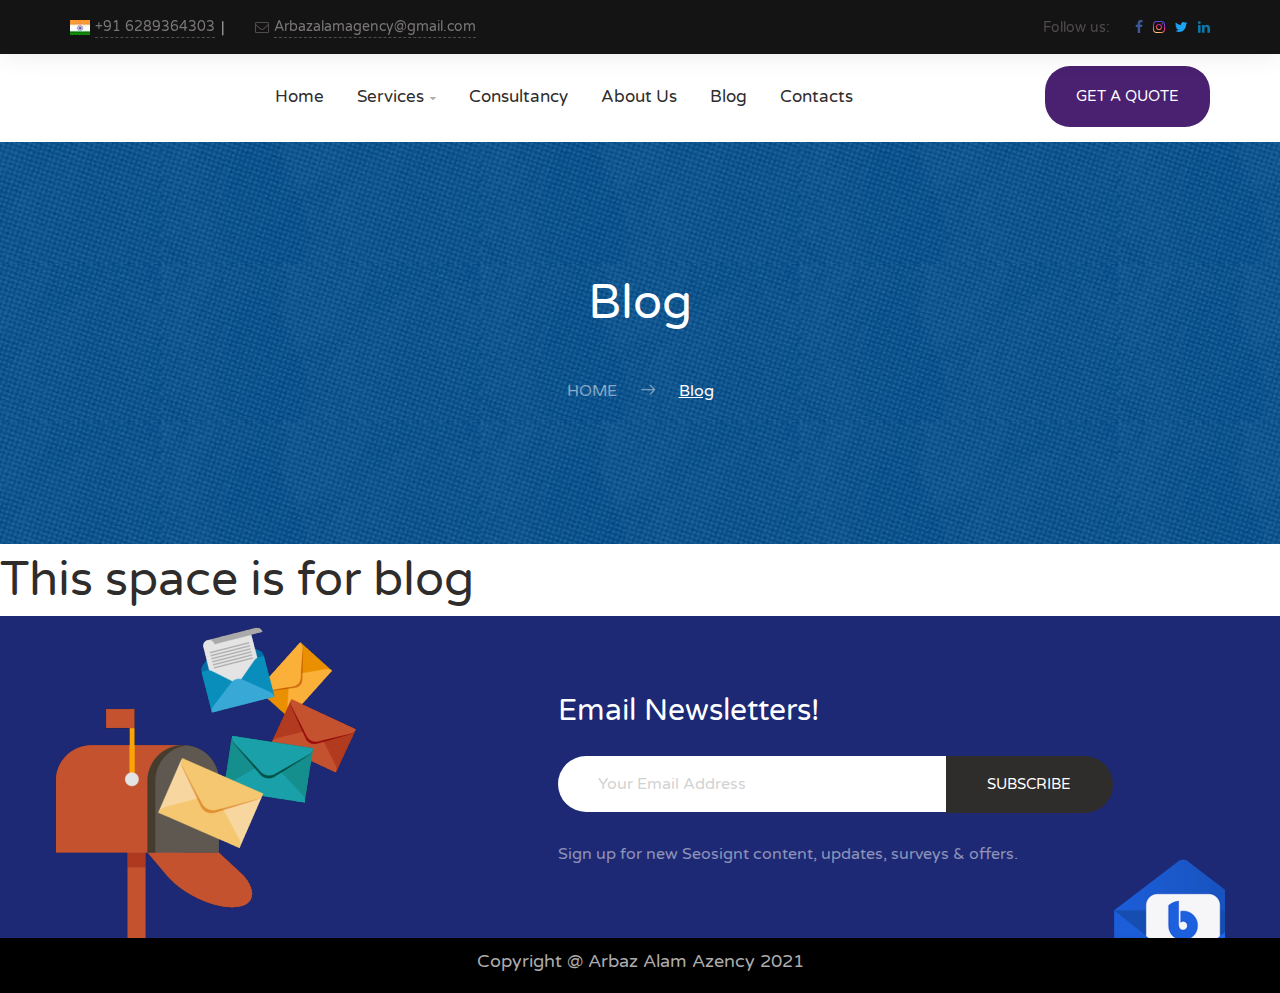
==== commit 36f64a8f: "website" ====
--- a/Blog.html
+++ b/Blog.html
@@ -110,25 +110,19 @@
 
 								<div class="col3">
 									<ul>
-										<li class="megamenu-item-info"><a href="graphics.html"><h5 class="megamenu-item-info-title">Graphics Designing</h5></a>  </li>
+										<li class="megamenu-item-info"><a href="services.html"><h5 class="megamenu-item-info-title">Graphics Designing</h5></a>  </li>
 									</ul>
 								</div>
 								<div class="col3">
 									<ul>
-										<li class="megamenu-item-info"><a href="web-application-development.html"><h5 class="megamenu-item-info-title">Web Application Development</h5></a></li>
+										<li class="megamenu-item-info"><a href="services.html"><h5 class="megamenu-item-info-title">Web Application Development</h5></a></li>
 										
 
 									</ul>
 								</div>
 								<div class="col3">
 									<ul>
-										<li class="megamenu-item-info"><a href="website-design-and-development.html"><h5 class="megamenu-item-info-title">Web Designing & Developments</h5></a></li>
-
-									</ul>
-								</div>
-								<div class="col3">
-                                    <ul>
-										<li class="megamenu-item-info"><a href="dedicated-hiring.html"><h5 class="megamenu-item-info-title">Dedicated Hiring</h5></a></li>
+										<li class="megamenu-item-info"><a href="services.html"><h5 class="megamenu-item-info-title">Web Designing & Developments</h5></a></li>
 
 									</ul>
 								</div>
@@ -138,27 +132,14 @@
 
 								<div class="col3">
 									<ul>
-										<li class="megamenu-item-info"><a href="digital-marketing.html"><h5 class="megamenu-item-info-title">Digital Marketing</h5></a></li>
+										<li class="megamenu-item-info"><a href="services.html"><h5 class="megamenu-item-info-title">Digital Marketing</h5></a></li>
 										
-                                        <li><a href="content-marketing.html">Content Marketing<i class="seoicon-right-arrow"></i></a></li>
-										
-										<li><a href="youtube-marketing.html">Youtube Marketing<i class="seoicon-right-arrow"></i></a></li>
-										<li><a href="online-reputation-management.html">Online Reputation Management<i class="seoicon-right-arrow"></i></a></li>    
-										<li><a href="pay-per-click-services.html">PPC and Search Engine Optimization<i class="seoicon-right-arrow"></i></a></li>
-										<li><a href="app-store-optimization.html">App Store Optimization<i class="seoicon-right-arrow"></i></a></li>  
-										<li><a href="social-media-marketing.html">Social Media Marketing<i class="seoicon-right-arrow"></i></a></li>
-										<li><a href="search-engine-optimization.html">Search Engine Optimization</a></li>
-										
+                                        
 									</ul>
 								</div>
 								<div class="col3">
 									<ul>
-										<li class="megamenu-item-info"><a href="cloud-application-development.html"><h5 class="megamenu-item-info-title">Cloud Application Development</h5></a></li>
-									</ul>
-								</div>
-								<div class="col3">
-									<ul>
-										<li class="megamenu-item-info"><a href="ecommerce-solution.html"><h5 class="megamenu-item-info-title">Ecommerce Solution</h5></a></li>
+										<li class="megamenu-item-info"><a href="services.html"><h5 class="megamenu-item-info-title">Ecommerce Solution</h5></a></li>
 
 									</ul>
 								</div>
@@ -167,7 +148,7 @@
 								<div class="col3">
 									<ul>
   
-										<li class="megamenu-item-info"><a href="mobile-application-development.html"><h5 class="megamenu-item-info-title">Mobile Application Development</h5></a></li>
+										<li class="megamenu-item-info"><a href="services.html"><h5 class="megamenu-item-info-title">Mobile Application Development</h5></a></li>
 
 
 									</ul>
@@ -180,7 +161,7 @@
 					</li>
 
 					<li class="">
-						<a href="our-work.html">Our Work</a>
+						<a href="Consultancy.html">Consultancy</a>
 					</li>  
 
 					<li class="">
--- a/Assets/Front/css/base.css
+++ b/Assets/Front/css/base.css
@@ -368,7 +368,7 @@
 
 figure {
   margin: 0; }
-
+}
 select {
   width: 100%;
   border: 1px solid #acacac;
@@ -526,6 +526,9 @@
 
 .full-height {
   height: 100%; }
+.img-align{
+  padding-right: -50%;
+}
 
 .display-flex {
   display: -webkit-box;
@@ -694,11 +697,23 @@
   background-color: #fff; }
 
 .bg-violet-color {
-  background-color: #6739b6; }
+  background-color:#45A29E; }
 
 .bg-border-color {
   background-image: linear-gradient(to right top, #6bd179, #58deb5, #72e7e1, #a6ecfa, #d8f1ff, #ddecff, #ebe5ff, #fdddfa, #ffbedf, #ffa0af, #ff8a70, #f28321); }
-
+.bg-border1 {
+  background: linear-gradient(to right, #00467f, #a5cc82);
+}
+.bg-border3 {
+  background: linear-gradient(to right, #005aa7, #fffde4);
+}
+.bg-border2 {
+  background: linear-gradient(to right, #076585, #fff);
+}
+}
+.bg-border5{
+	background: linear-gradient(to right, #005aa7, #fffde4);
+}
 .bg-dark-color {
   background-color: #302c2d; }
 
@@ -790,6 +805,70 @@
     font-size: 16px;
     line-height: 30px;
 }
+.poster {
+	height:100vh;
+	background: linear-gradient(to right, #20002c, #cbb4d4);
+}
+.conslt-header{
+   color:white;
+   Text-align:center;
+   margin-top:13%;
+}
+.conslt-head{
+	font-weight: bold;
+	color:red;
+}
+.conslt-btn {
+	border-radius: 10px;
+	font-size:20px;
+	background-color:#ebd636;
+	color:black;
+	padding:5px;
+}
+.stl-constl{
+	background-color:orange;
+	color:black;
+	padding:5px;
+	border-radius: 12px;
+}
+.consult-img {
+	padding-top:10%;
+}
+.you-vido{
+	height:100vh;
+	text-align:center;
+}
+.you-vid{
+	
+	width:70%;
+	height: 80%;
+	
+}
+.intro{
+	margin:40px;
+}
+.name-constl{
+	font-weight:100px;
+}
+.intro-tlt{
+	
+	text-align:center;
+	color:black;
+}
+.con-p{
+	font-size:25px;
+	font-family: "Times New Roman", Times, serif;
+	padding-left:15%;
+	padding-right:15%;
+}
+.conslt-btn2 {
+	border-radius: 10px;
+	font-size:20px;
+	background-color:#ebd636;
+	color:black;
+	margin:30px;
+	padding:10px;
+}
 h2, .h2 {
   margin: 0;
   font-size: 42px;
@@ -825,6 +904,8 @@
   @media (max-width: 480px) {
     h3, .h3 {
       font-size: 22px; } }
+
+
 
 h4, .h4 {
   margin: 0;
--- a/Assets/Front/css/blocks.css
+++ b/Assets/Front/css/blocks.css
@@ -1593,9 +1593,9 @@
   -webkit-transition: all .3s ease;
   -o-transition: all .3s ease;
   transition: all .3s ease; 
-max-height: 585px;
     height: 100%;
     min-height: 585px;
+   border-radius:20px;
 }
   @media (max-width: 980px) {
     .servises-item {
